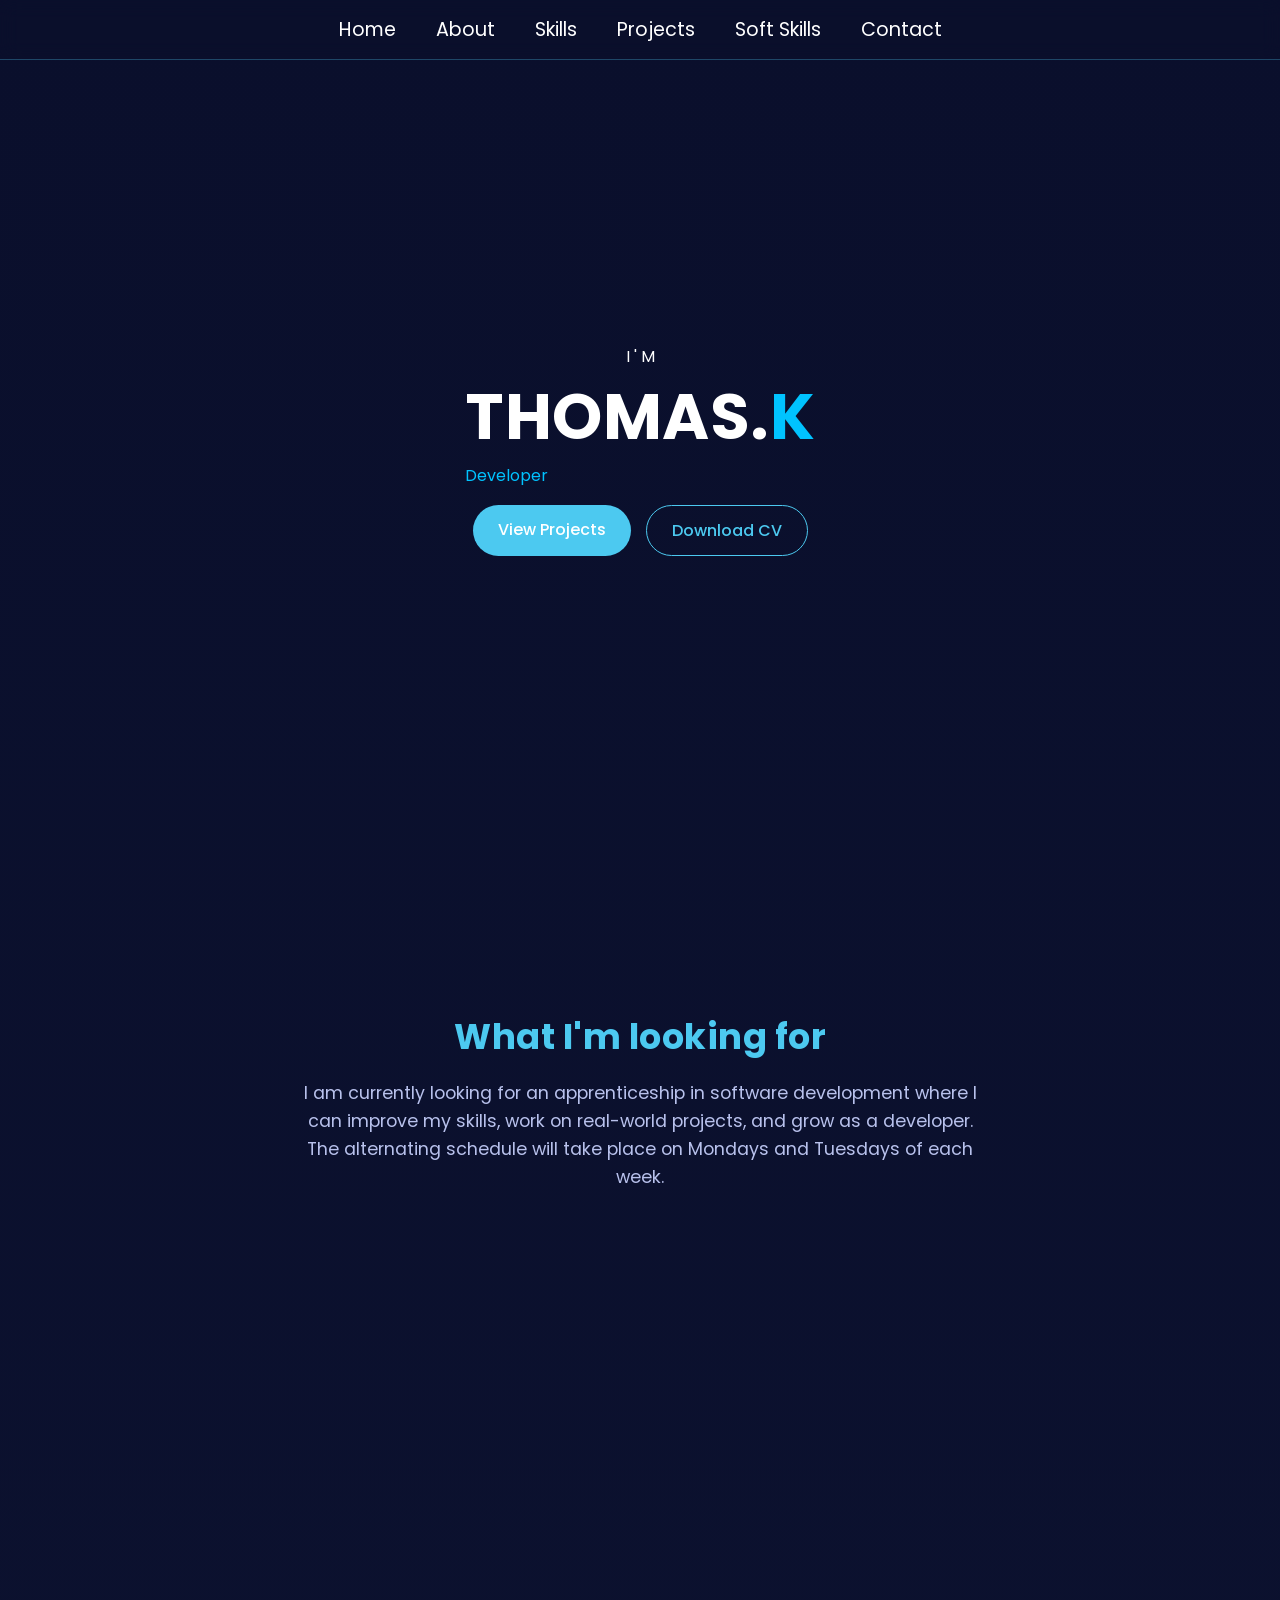
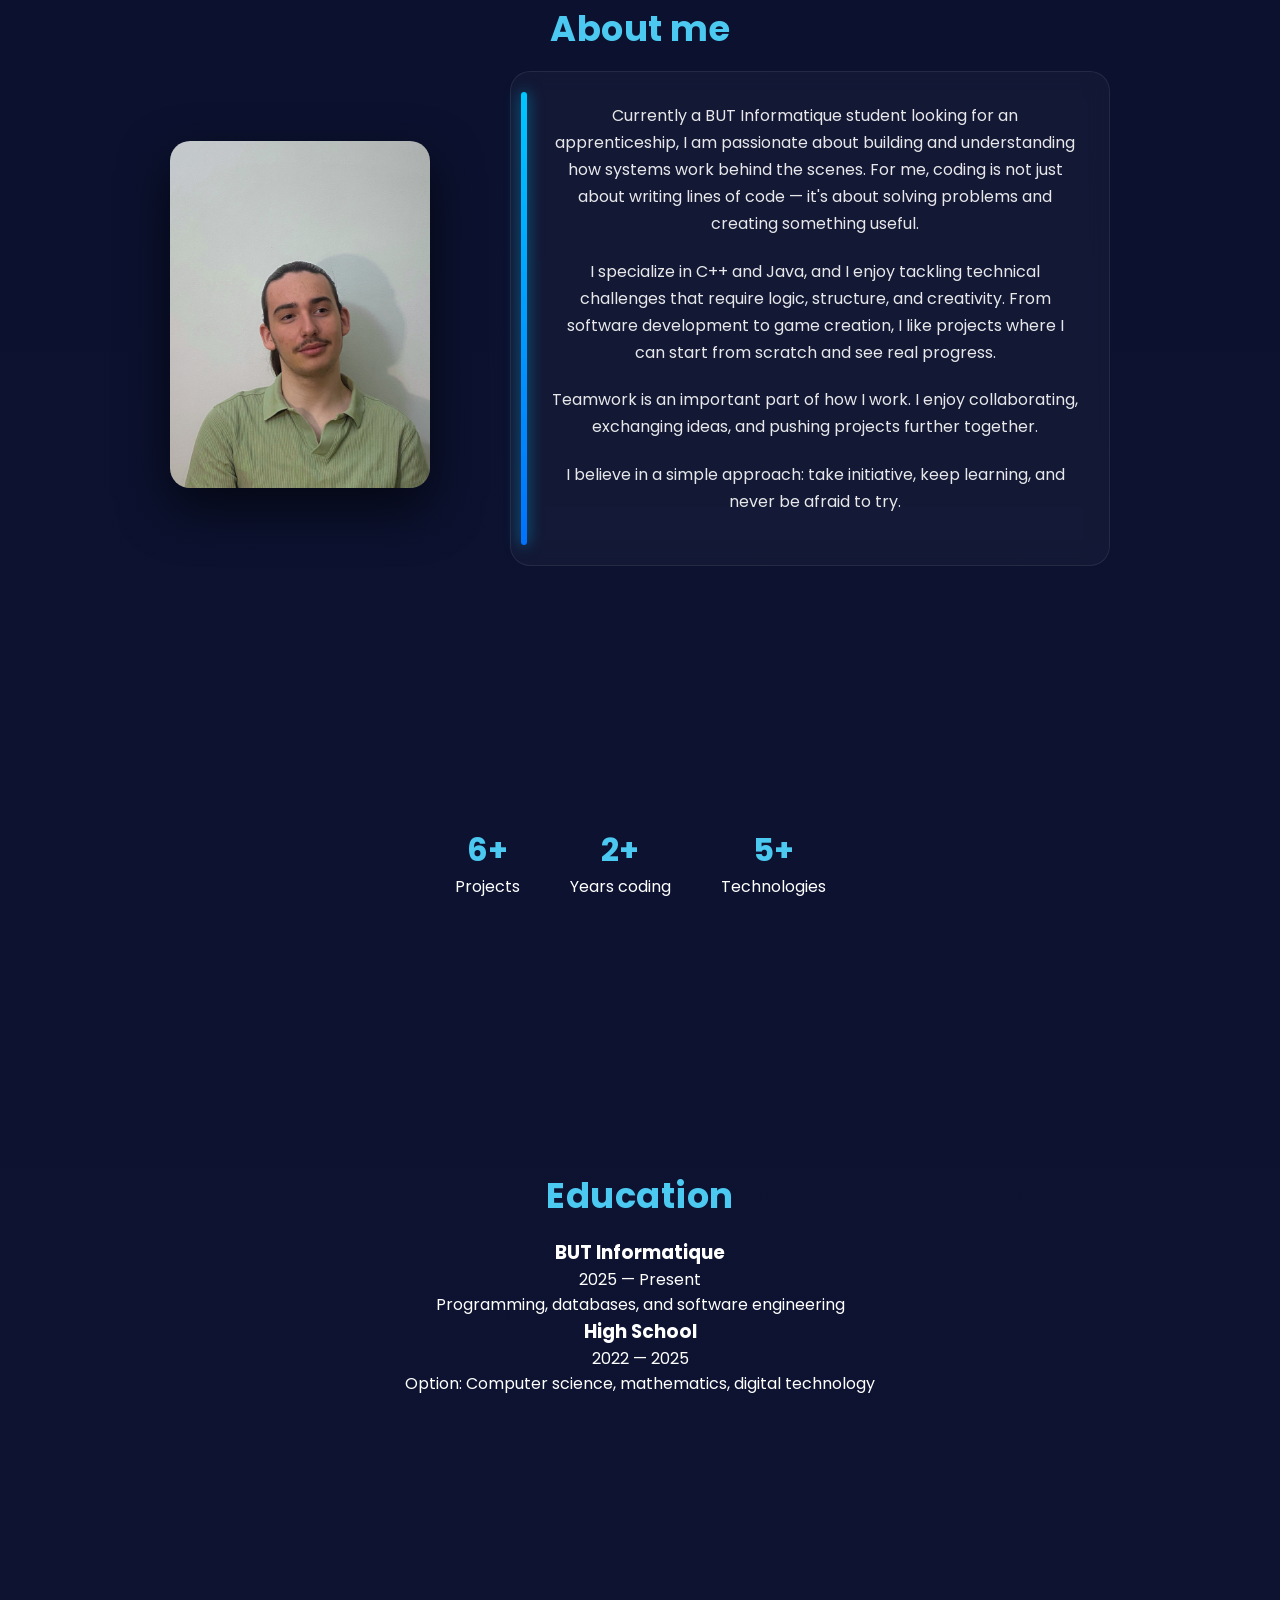
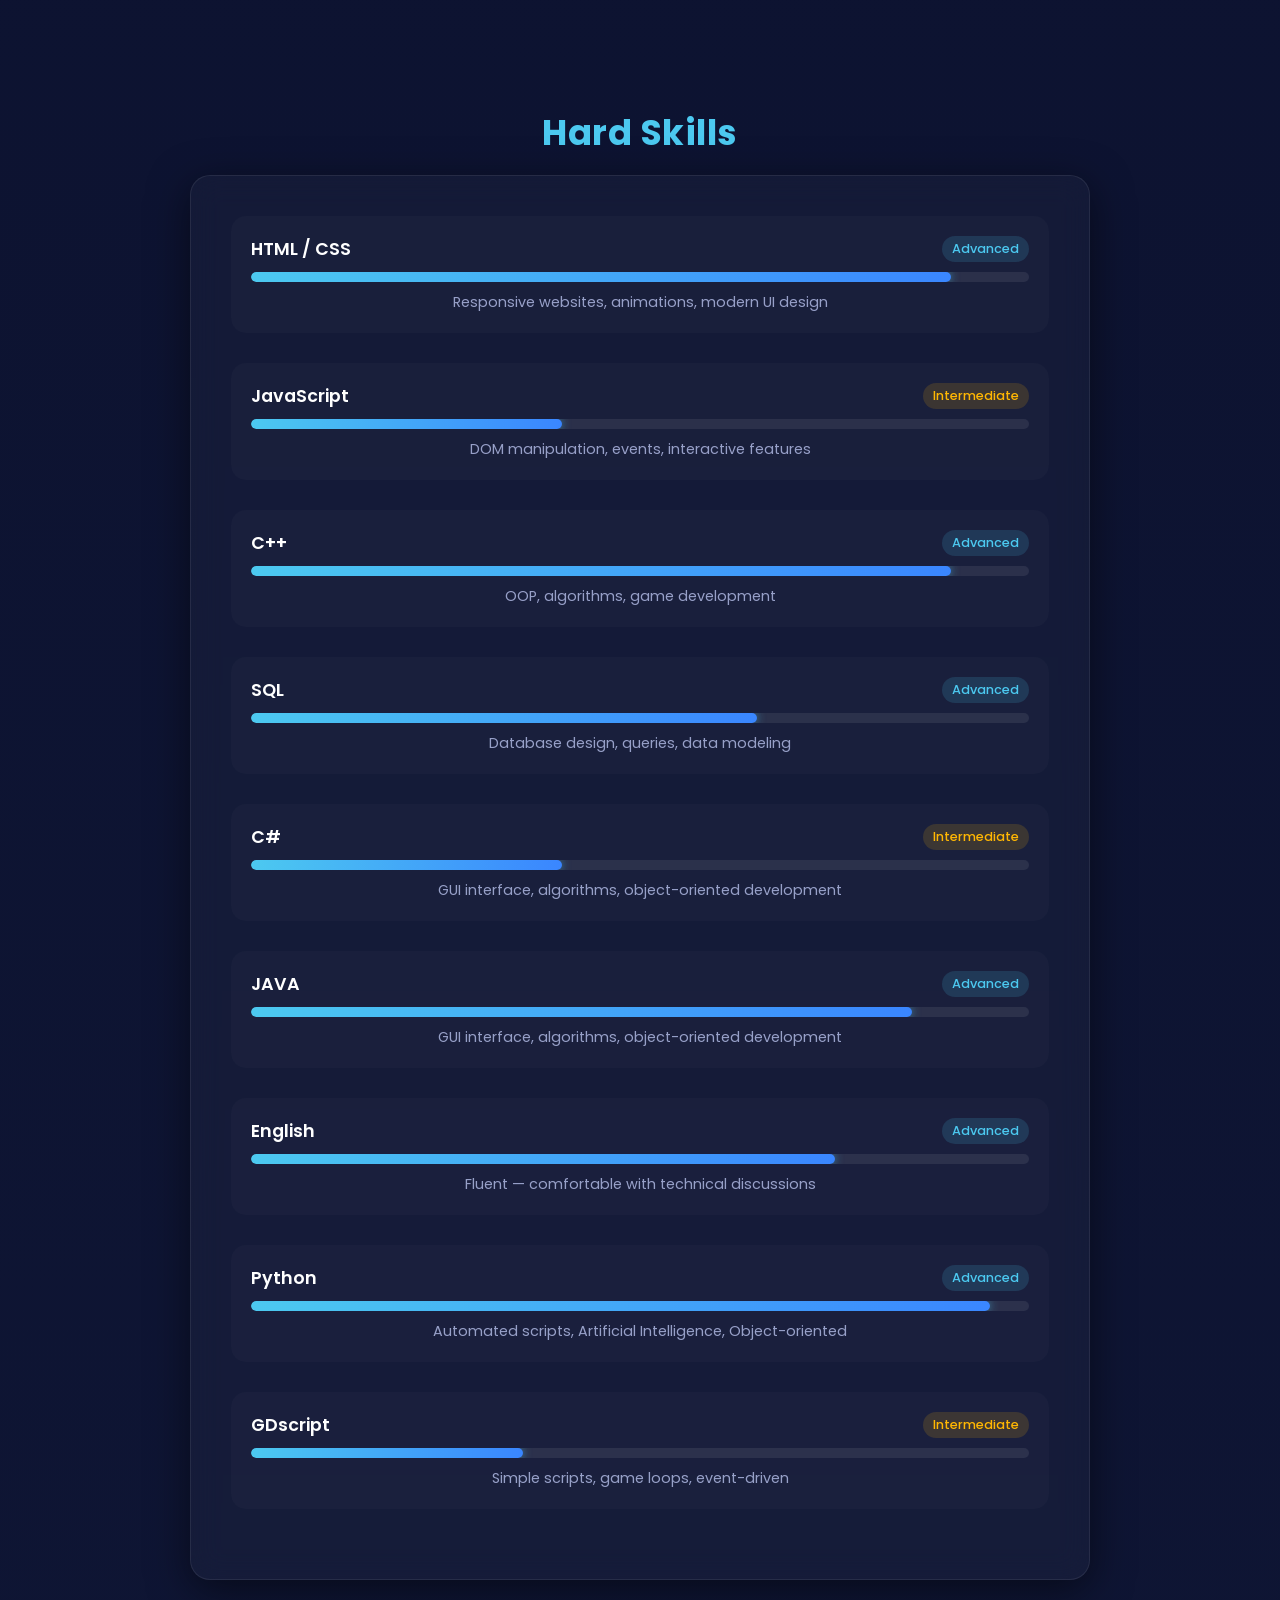
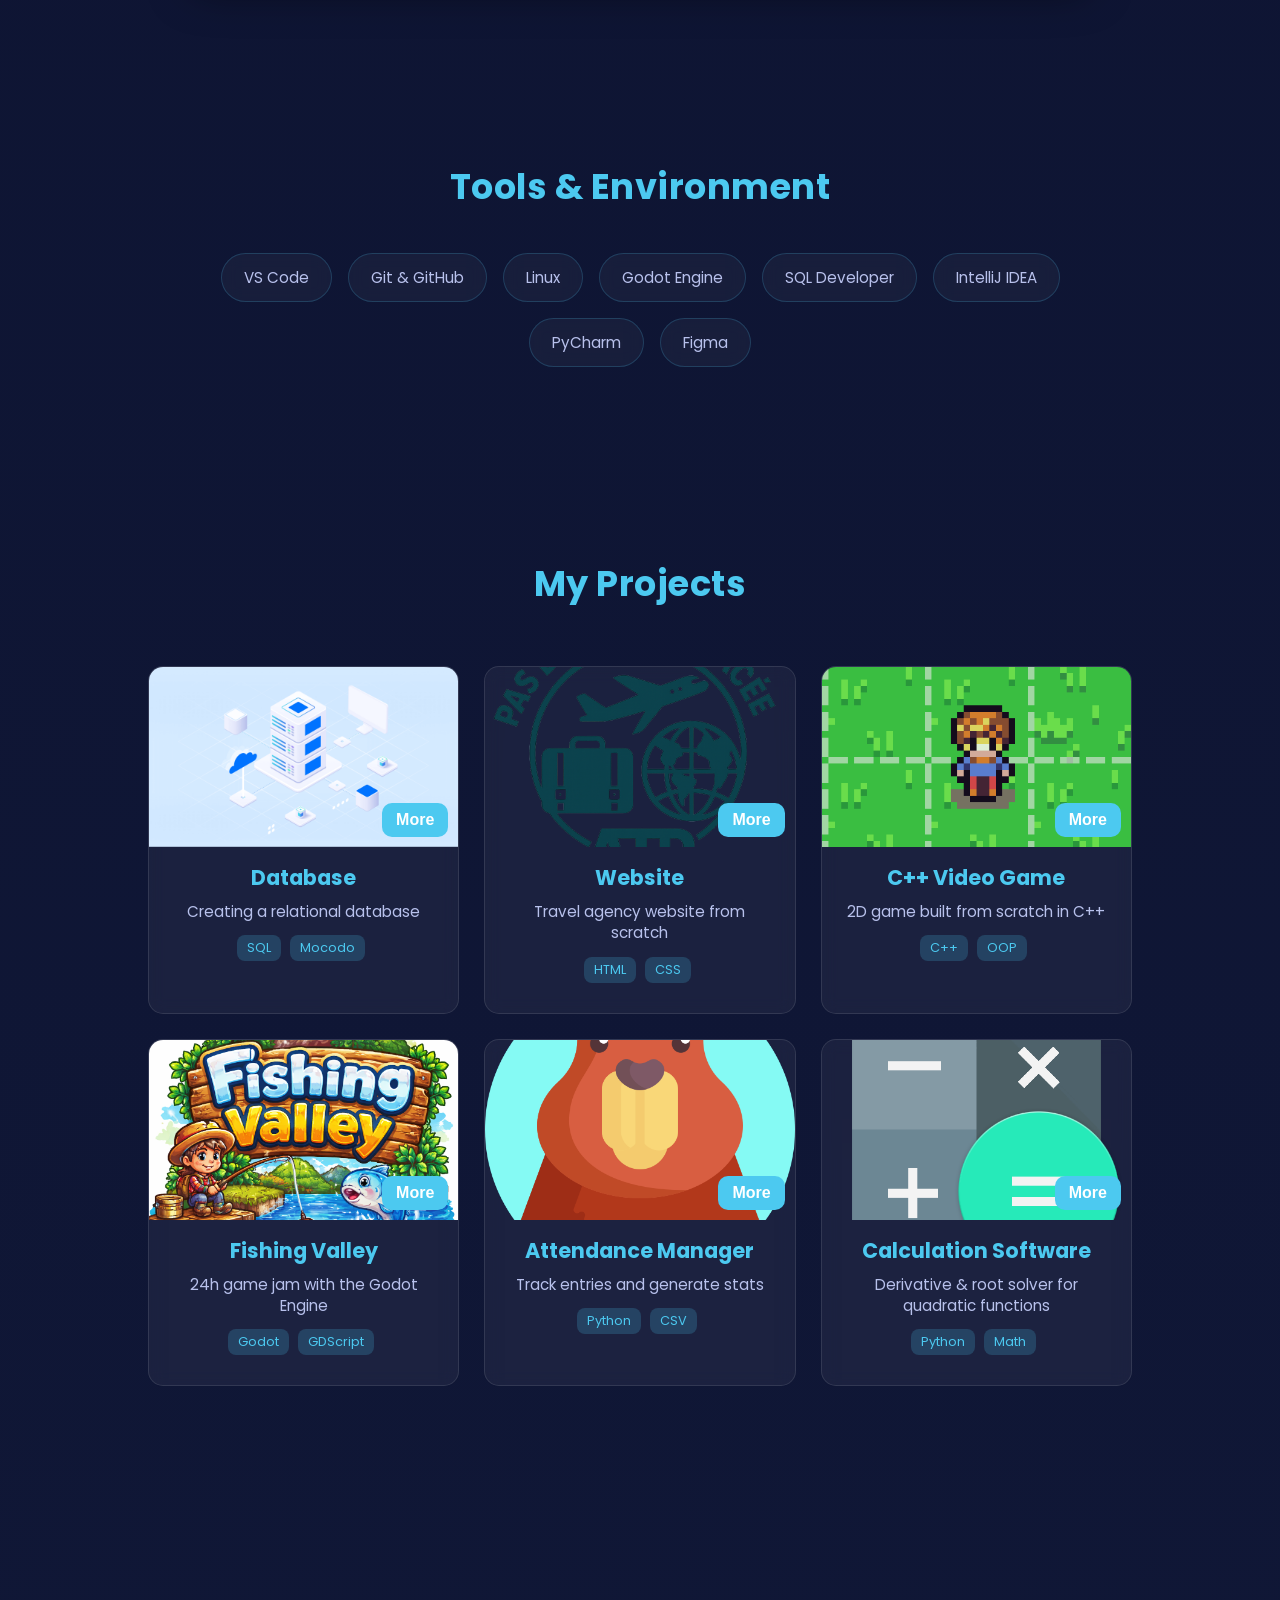
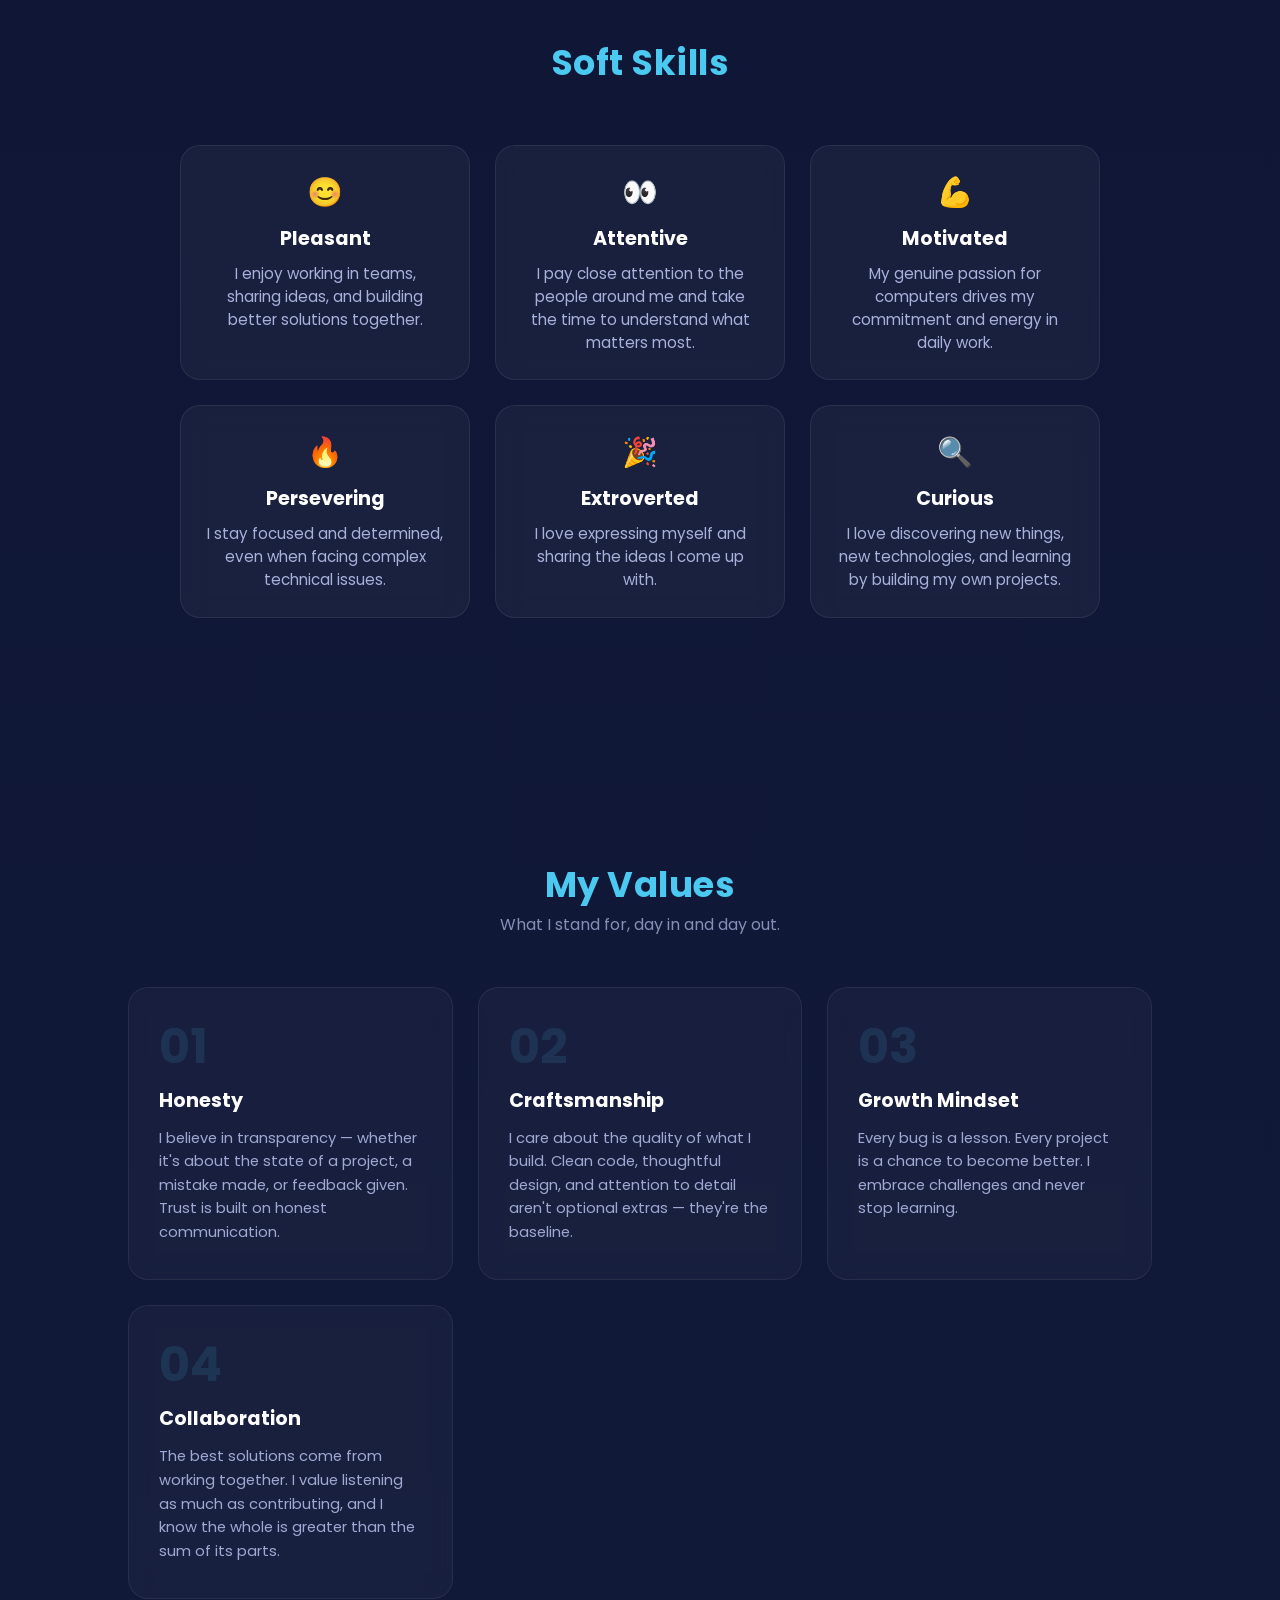
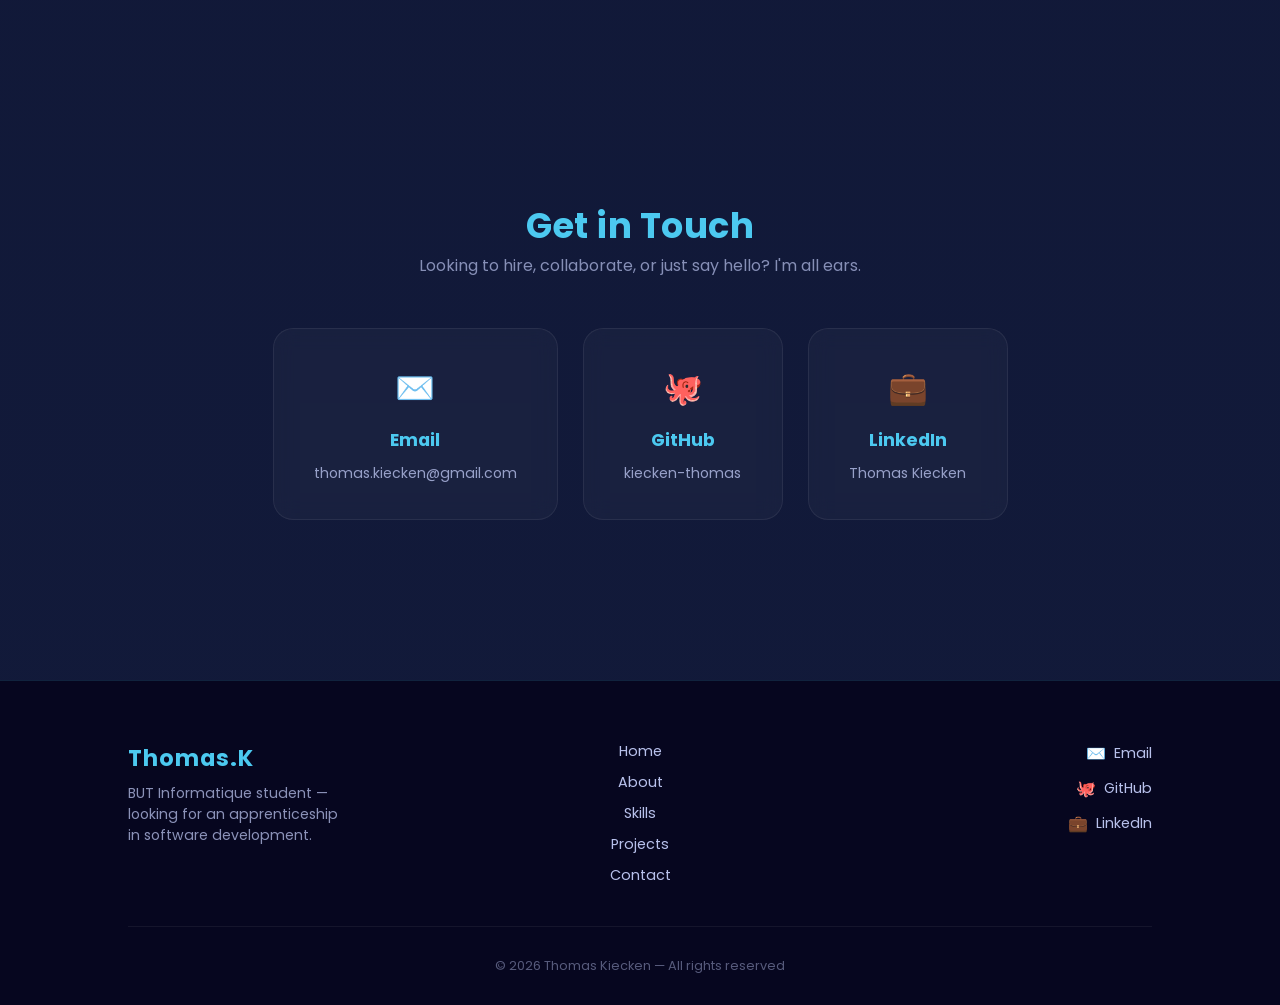
==== index.html @ 07ee3964 "Add files via upload" ====
<!DOCTYPE html>
<html lang="fr">
<head>
    <meta charset="UTF-8">
    <meta name="viewport" content="width=device-width, initial-scale=1.0">

    <link rel="stylesheet" href="css/global.css">
    <link rel="stylesheet" href="css/nav.css">
    <link rel="stylesheet" href="css/hero.css">
    <link rel="stylesheet" href="css/car.css">
    <link rel="stylesheet" href="css/CV.css">
    <link rel="stylesheet" href="css/btn.css">
    <link rel="stylesheet" href="css/goal.css">
    <link rel="stylesheet" href="css/about.css">
    <link rel="stylesheet" href="css/stats.css">
    <link rel="stylesheet" href="css/educ.css">
    <link rel="stylesheet" href="css/hard.css">
    <link rel="stylesheet" href="css/tools.css">
    <link rel="stylesheet" href="css/card.css">
    <link rel="stylesheet" href="css/modal.css">
    <link rel="stylesheet" href="css/soft.css">
    <link rel="stylesheet" href="css/values.css">
    <link rel="stylesheet" href="css/contact.css">
    <link rel="stylesheet" href="css/footer.css">

    <link href="https://fonts.googleapis.com/css2?family=Poppins:wght@400;600&display=swap" rel="stylesheet">
    <title>Portfolio — Thomas.K</title>
</head>
<body>

<!-- Nav -->
<header>
    <nav>
        <a href="#home">Home</a>
        <a href="#About">About</a>
        <a href="#hard-skills">Skills</a>
        <a href="#projects">Projects</a>
        <a href="#soft-skills">Soft Skills</a>
        <a href="#contact">Contact</a>
    </nav>
</header>

<!-- Hero -->
<section id="home">
    <div class="hero-text">
        <p>I ' M</p>
        <h1>THOMAS.<span>K</span></h1>
        <div class="carousel">
            <div class="track">
                <p>Developer</p>
                <p>Student</p>
                <p>IT Lover</p>
            </div>
        </div>
        <div class="hero-buttons">
            <a href="#projects" class="btn primary">View Projects</a>
            <a href="assets/Doc/Kiecken-Thomas-CV.pdf" download class="btn secondary">Download CV</a>
        </div>
    </div>
</section>

<!-- Goal -->
<section id="goal">
    <h1>What I'm looking for</h1>
    <p class="goal-text">
        I am currently looking for an apprenticeship in software development where I can
        improve my skills, work on real-world projects, and grow as a developer.
        The alternating schedule will take place on Mondays and Tuesdays of each week.
    </p>
</section>

<!-- About -->
<section id="About">
    <h1>About me</h1>
    <div class="about-container">
        <div class="about-photo">
            <img src="assets/img/thomas.png" alt="Thomas K.">
        </div>
        <div class="about-text">
            <p>
                Currently a BUT Informatique student looking for an apprenticeship, I am passionate about building
                and understanding how systems work behind the scenes. For me, coding is not just about writing lines
                of code — it's about solving problems and creating something useful.
            </p>
            <p>
                I specialize in C++ and Java, and I enjoy tackling technical challenges that require logic,
                structure, and creativity. From software development to game creation, I like projects where
                I can start from scratch and see real progress.
            </p>
            <p>
                Teamwork is an important part of how I work. I enjoy collaborating, exchanging ideas, and
                pushing projects further together.
            </p>
            <p>
                I believe in a simple approach: take initiative, keep learning, and never be afraid to try.
            </p>
        </div>
    </div>
</section>

<!-- Stats -->
<section id="stats">
    <div class="stats-container">
        <div>
            <h2>6+</h2>
            <p>Projects</p>
        </div>
        <div>
            <h2>2+</h2>
            <p>Years coding</p>
        </div>
        <div>
            <h2>5+</h2>
            <p>Technologies</p>
        </div>
    </div>
</section>

<!-- Education -->
<section id="experience">
    <h1>Education</h1>
    <div class="timeline">
        <div class="timeline-item">
            <h3>BUT Informatique</h3>
            <p>2025 — Present</p>
            <p>Programming, databases, and software engineering</p>
        </div>
        <div class="timeline-item">
            <h3>High School</h3>
            <p>2022 — 2025</p>
            <p>Option: Computer science, mathematics, digital technology</p>
        </div>
    </div>
</section>

<!-- Hard Skills -->
<section id="hard-skills">
    <h1>Hard Skills</h1>
    <div class="skills-container">

        <div class="skill">
            <div class="skill-header">
                <span>HTML / CSS</span>
                <span class="level advanced">Advanced</span>
            </div>
            <div class="bar"><div class="fill" style="width: 90%"></div></div>
            <p>Responsive websites, animations, modern UI design</p>
        </div>

        <div class="skill">
            <div class="skill-header">
                <span>JavaScript</span>
                <span class="level intermediate">Intermediate</span>
            </div>
            <div class="bar"><div class="fill" style="width: 40%"></div></div>
            <p>DOM manipulation, events, interactive features</p>
        </div>

        <div class="skill">
            <div class="skill-header">
                <span>C++</span>
                <span class="level advanced">Advanced</span>
            </div>
            <div class="bar"><div class="fill" style="width: 90%"></div></div>
            <p>OOP, algorithms, game development</p>
        </div>

        <div class="skill">
            <div class="skill-header">
                <span>SQL</span>
                <span class="level advanced">Advanced</span>
            </div>
            <div class="bar"><div class="fill" style="width: 65%"></div></div>
            <p>Database design, queries, data modeling</p>
        </div>

        <div class="skill">
            <div class="skill-header">
                <span>C#</span>
                <span class="level intermediate">Intermediate</span>
            </div>
            <div class="bar"><div class="fill" style="width: 40%"></div></div>
            <p>GUI interface, algorithms, object-oriented development</p>
        </div>

        <div class="skill">
            <div class="skill-header">
                <span>JAVA</span>
                <span class="level advanced">Advanced</span>
            </div>
            <div class="bar"><div class="fill" style="width: 85%"></div></div>
            <p>GUI interface, algorithms, object-oriented development</p>
        </div>

        <div class="skill">
            <div class="skill-header">
                <span>English</span>
                <span class="level advanced">Advanced</span>
            </div>
            <div class="bar"><div class="fill" style="width: 75%"></div></div>
            <p>Fluent — comfortable with technical discussions</p>
        </div>

        <div class="skill">
            <div class="skill-header">
                <span>Python</span>
                <span class="level advanced">Advanced</span>
            </div>
            <div class="bar"><div class="fill" style="width: 95%"></div></div>
            <p>Automated scripts, Artificial Intelligence, Object-oriented</p>
        </div>

        <div class="skill">
            <div class="skill-header">
                <span>GDscript</span>
                <span class="level intermediate">Intermediate</span>
            </div>
            <div class="bar"><div class="fill" style="width: 35%"></div></div>
            <p>Simple scripts, game loops, event-driven</p>
        </div>

    </div>
</section>

<!-- Tools -->
<section id="tools">
    <h1>Tools & Environment</h1>
    <div class="tools-grid">
        <div class="tool-badge"><span>VS Code</span></div>
        <div class="tool-badge"><span>Git & GitHub</span></div>
        <div class="tool-badge"><span>Linux</span></div>
        <div class="tool-badge"><span>Godot Engine</span></div>
        <div class="tool-badge"><span>SQL Developer</span></div>
        <div class="tool-badge"><span>IntelliJ IDEA</span></div>
        <div class="tool-badge"><span>PyCharm</span></div>
        <div class="tool-badge"><span>Figma</span></div>
    </div>
</section>

<!-- Projects -->
<section id="projects">
    <h1>My Projects</h1>
    <div class="projects-grid">

        <div class="card">
            <div class="card-img">
                <img src="assets/img/BD.png" alt="Database project">
                <button class="more-btn" onclick="openModal('Database','assets/img/BD.png','In this project, I had the opportunity to experiment with database creation using software and websites such as: Mocodo for the relational schema, Looping for the conceptual data model, and SQLDeveloper to set up the database using SQL scripts. After creating our database, we were tasked with running queries to assess its robustness and usability. This project was a two-person team effort and lasted approximately two months.')">More</button>
            </div>
            <div class="card-content">
                <h2>Database</h2>
                <p>Creating a relational database</p>
                <div class="tech">
                    <span>SQL</span>
                    <span>Mocodo</span>
                </div>
            </div>
        </div>

        <div class="card">
            <div class="card-img">
                <img src="assets/img/logo-ATR.png" alt="Website project">
                <button class="more-btn" onclick="openModal('Website','assets/img/logo-ATR.png','For this project, we were tasked with building a website from scratch for a fictional travel agency. We worked in pairs and were graded on both technical and content aspects.')">More</button>
            </div>
            <div class="card-content">
                <h2>Website</h2>
                <p>Travel agency website from scratch</p>
                <div class="tech">
                    <span>HTML</span>
                    <span>CSS</span>
                </div>
            </div>
        </div>

        <div class="card">
            <div class="card-img">
                <img src="assets/img/JV.gif" alt="C++ Video Game project">
                <button class="more-btn" onclick="openModal('C++ Video Game','assets/img/JV.gif','This project involved creating a 2D game entirely in C++, building loops and gameplay events from scratch.')">More</button>
            </div>
            <div class="card-content">
                <h2>C++ Video Game</h2>
                <p>2D game built from scratch in C++</p>
                <div class="tech">
                    <span>C++</span>
                    <span>OOP</span>
                </div>
            </div>
        </div>

        <div class="card">
            <div class="card-img">
                <img src="assets/img/FV.png" alt="Fishing Valley">
                <button class="more-btn" onclick="openModal('Fishing Valley','assets/img/FV.png','While participating in a game jam, I had the chance to experiment with video game development using the Godot engine. The theme was Click Fest, so we created a sandbox game where the goal was to become the richest player by catching fish. The game jam lasted 24 hours, and there were five of us working on the project.')">More</button>
            </div>
            <div class="card-content">
                <h2>Fishing Valley</h2>
                <p>24h game jam with the Godot Engine</p>
                <div class="tech">
                    <span>Godot</span>
                    <span>GDScript</span>
                </div>
            </div>
        </div>

        <div class="card">
            <div class="card-img">
                <img src="assets/img/CAP.png" alt="Attendance Management Software">
                <button class="more-btn" onclick="openModal('Attendance Management Software','assets/img/CAP.png','This is a personal project I developed two years ago. The program generates statistics on attendance rates for a classroom at my high school. Built in Python, it took me about two weeks to complete.')">More</button>
            </div>
            <div class="card-content">
                <h2>Attendance Manager</h2>
                <p>Track entries and generate stats</p>
                <div class="tech">
                    <span>Python</span>
                    <span>CSV</span>
                </div>
            </div>
        </div>

        <div class="card">
            <div class="card-img">
                <img src="assets/img/calcutrice.png" alt="Calculation software">
                <button class="more-btn" onclick="openModal('Calculation Software','assets/img/calcutrice.png','This one-night mini-project involved creating a program capable of calculating the derivative of quadratic functions and determining the roots and sign of those functions.')">More</button>
            </div>
            <div class="card-content">
                <h2>Calculation Software</h2>
                <p>Derivative & root solver for quadratic functions</p>
                <div class="tech">
                    <span>Python</span>
                    <span>Math</span>
                </div>
            </div>
        </div>

    </div>
</section>

<!-- Soft Skills -->
<section id="soft-skills">
    <h1>Soft Skills</h1>
    <div class="soft-grid">

        <div class="soft-card">
            <div class="soft-icon">😊</div>
            <h3>Pleasant</h3>
            <p>I enjoy working in teams, sharing ideas, and building better solutions together.</p>
        </div>

        <div class="soft-card">
            <div class="soft-icon">👀</div>
            <h3>Attentive</h3>
            <p>I pay close attention to the people around me and take the time to understand what matters most.</p>
        </div>

        <div class="soft-card">
            <div class="soft-icon">💪</div>
            <h3>Motivated</h3>
            <p>My genuine passion for computers drives my commitment and energy in daily work.</p>
        </div>

        <div class="soft-card">
            <div class="soft-icon">🔥</div>
            <h3>Persevering</h3>
            <p>I stay focused and determined, even when facing complex technical issues.</p>
        </div>

        <div class="soft-card">
            <div class="soft-icon">🎉</div>
            <h3>Extroverted</h3>
            <p>I love expressing myself and sharing the ideas I come up with.</p>
        </div>

        <div class="soft-card">
            <div class="soft-icon">🔍</div>
            <h3>Curious</h3>
            <p>I love discovering new things, new technologies, and learning by building my own projects.</p>
        </div>

    </div>
</section>

<!-- Values -->
<section id="values">
    <h1>My Values</h1>
    <p class="values-subtitle">What I stand for, day in and day out.</p>
    <div class="values-grid">
        <div class="value-card">
            <div class="value-number">01</div>
            <h3>Honesty</h3>
            <p>I believe in transparency — whether it's about the state of a project, a mistake made, or feedback given. Trust is built on honest communication.</p>
        </div>
        <div class="value-card">
            <div class="value-number">02</div>
            <h3>Craftsmanship</h3>
            <p>I care about the quality of what I build. Clean code, thoughtful design, and attention to detail aren't optional extras — they're the baseline.</p>
        </div>
        <div class="value-card">
            <div class="value-number">03</div>
            <h3>Growth Mindset</h3>
            <p>Every bug is a lesson. Every project is a chance to become better. I embrace challenges and never stop learning.</p>
        </div>
        <div class="value-card">
            <div class="value-number">04</div>
            <h3>Collaboration</h3>
            <p>The best solutions come from working together. I value listening as much as contributing, and I know the whole is greater than the sum of its parts.</p>
        </div>
    </div>
</section>

<!-- Contact -->
<section id="contact">
    <h1>Get in Touch</h1>
    <p class="contact-subtitle">Looking to hire, collaborate, or just say hello? I'm all ears.</p>
    <div class="contact-cards">
        <a href="mailto:thomas.kiecken@gmail.com" class="contact-card">
            <div class="contact-icon">✉️</div>
            <h3>Email</h3>
            <p>thomas.kiecken@gmail.com</p>
        </a>
        <a href="https://github.com/kiecken-thomas" target="_blank" class="contact-card">
            <div class="contact-icon">🐙</div>
            <h3>GitHub</h3>
            <p>kiecken-thomas</p>
        </a>
        <a href="https://www.linkedin.com/in/thomas-kiecken-bb5b33384/" target="_blank" class="contact-card">
            <div class="contact-icon">💼</div>
            <h3>LinkedIn</h3>
            <p>Thomas Kiecken</p>
        </a>
    </div>
</section>

<!-- Modal -->
<div id="modal">
    <div class="modal-content">
        <span class="close">&times;</span>
        <h2 id="modalTitle"></h2>
        <img id="modalImg" src="" alt="">
        <p id="modalText"></p>
    </div>
</div>

<!-- Footer -->
<footer>
    <div class="footer-inner">

        <div class="footer-brand">
            <h3>Thomas.K</h3>
            <p>BUT Informatique student — looking for an apprenticeship in software development.</p>
        </div>

        <nav class="footer-nav">
            <a href="#home">Home</a>
            <a href="#About">About</a>
            <a href="#hard-skills">Skills</a>
            <a href="#projects">Projects</a>
            <a href="#contact">Contact</a>
        </nav>

        <div class="footer-social">
            <a href="mailto:thomas.kiecken@gmail.com">
                <span class="social-icon">✉️</span> Email
            </a>
            <a href="https://github.com/kiecken-thomas" target="_blank">
                <span class="social-icon">🐙</span> GitHub
            </a>
            <a href="https://www.linkedin.com/in/thomas-kiecken-bb5b33384/" target="_blank">
                <span class="social-icon">💼</span> LinkedIn
            </a>
        </div>

    </div>
    <p class="footer-bottom">© 2026 Thomas Kiecken — All rights reserved</p>
</footer>

<script src="script.js"></script>
</body>
</html>
---- css/global.css ----
/* =====================
   VARIABLES
   ===================== */
:root {
  --bg-main:       #0a0f2c;
  --bg-secondary:  #121a3a;
  --card-bg:       #1a2250;

  --primary:       #4cc9f0;
  --primary-dark:  #3a86ff;

  --text-main:     #ffffff;
  --text-secondary:#b8c1ec;

  /* Spacing system */
  --section-pad-y: 110px;
  --section-pad-x: 10%;
}

/* =====================
   RESET & BASE
   ===================== */
*, *::before, *::after {
  box-sizing: border-box;
  margin: 0;
  padding: 0;
}

html {
  scroll-behavior: smooth;
  font-size: 16px;
}

body {
  background: linear-gradient(180deg, var(--bg-main), var(--bg-secondary));
  color: var(--text-main);
  font-family: 'Poppins', sans-serif;
  overflow-x: hidden;
  scrollbar-width: none;
}

::-webkit-scrollbar {
  display: none;
}

/* =====================
   SECTIONS
   ===================== */
section {
  text-align: center;
  padding: var(--section-pad-y) var(--section-pad-x);
}

/* Hero has its own full-height logic, skip default padding */
section#home {
  padding: 0;
}

section h1 {
  font-size: 2.2rem;
  color: var(--primary);
  margin-bottom: 16px;
  letter-spacing: 0.5px;
}

/* Shared subtitle style used by multiple sections */
.section-subtitle {
  color: var(--text-secondary);
  font-size: 1rem;
  opacity: 0.75;
  margin-bottom: 50px;
}

/* =====================
   RESPONSIVE SPACING
   ===================== */
@media (max-width: 768px) {
  :root {
    --section-pad-y: 70px;
    --section-pad-x: 5%;
  }

  section h1 {
    font-size: 1.8rem;
  }
}
---- css/nav.css ----
/* nav bar */

header{
position:fixed;
width:100%;
top:0;
z-index: 1000;
background: rgba(10, 15, 44, 0.8);
  border-bottom: 1px solid rgba(76, 201, 240, 0.3);
backdrop-filter: blur(10px);
padding:15px 0;
}

nav{
position: relative;
display:flex;
justify-content:center;
gap:40px;
flex-wrap:wrap;
}

nav a{
color:white;
text-decoration:none;
font-size:1.2rem;
transition:0.3s;
}

nav a:hover{
 color: var(--primary);
}
---- css/hero.css ----
/* hero */

#home{
height:100vh;
display:flex;
align-items:center;
justify-content: center;
}

.hero-text h1{
font-size:4rem;
color: white;
}

.hero-text span{
color:#00c3ff;
}
---- css/car.css ----
/* Carousselle */

.carousel {
  height: 30px;
  overflow: hidden;
  margin-top: -25px;
  margin-bottom: 20px;
}

.track {
  display: flex;
  flex-direction: column;
  animation: slide 8s infinite;
}

.track p {
  height: 40px;
  margin: 0;
  display: flex;
  align-items: center;
  color: #00c3ff;
}

@keyframes slide {
  0%   { transform: translateY(0); }
  33%  { transform: translateY(-40px); }
  66%  { transform: translateY(-80px); }
  100% { transform: translateY(0); }
}
---- css/CV.css ----
/* Check out + CV */

.hero-buttons {
  display: flex;
  gap: 15px;
  justify-content: center;
  margin-top: 20px;
}

.btn {
  padding: 12px 25px;
  border-radius: 30px;
  text-decoration: none;
  transition: 0.3s;
  font-weight: 500;
}

.btn.primary {
  background: var(--primary);
  color: white;
}

.btn.secondary {
  border: 1px solid var(--primary);
  color: var(--primary);
}

.btn:hover {
  transform: translateY(-3px);
  box-shadow: 0 5px 15px rgba(76,201,240,0.3);
}
---- css/btn.css ----
/* button */

button{
padding:15px 30px;
border:none;
border-radius:30px;
background:#00c3ff;
color:white;
cursor:pointer;
transition:0.3s;
font-size: 1rem;
}

button a{
    text-decoration: none;
    color: white;
    
}

button:hover{
transform:scale(1.05);
box-shadow:0 0 15px #00c3ff;
}
---- css/goal.css ----
/* Goal */

.goal-text {
  max-width: 700px;
  margin: auto;
  color: var(--text-secondary);
  font-size: 1.1rem;
  line-height: 1.6;
}

#goal{
  margin-bottom: 200px;
}
---- css/about.css ----
/* About */

#About {
    padding: 100px 10%;
}

.about-container {
    display: flex;
    align-items: center;
    justify-content: center;
    gap: 80px;
}

.about-photo img {
    width: 260px;
    border-radius: 20px;
    box-shadow: 0 20px 50px rgba(0,0,0,0.6);
    transition: 0.4s;
}

.about-photo img:hover {
    transform: scale(1.05) rotate(-1deg);
}

.about-text p {
    margin-bottom: 20px;
    line-height: 1.7;
    font-size: 16px;
    opacity: 0.9;
}

.about-text {
    position: relative;
    max-width: 600px;
    padding: 30px 30px 30px 40px; 
    background: rgba(255, 255, 255, 0.03);
    backdrop-filter: blur(10px);
    border-radius: 20px;
    border: 1px solid rgba(255,255,255,0.08);
}

.about-text::before {
    content: "";
    position: absolute;
    left: 10px; 
    top: 20px;
    width: 6px;
    height: calc(100% - 40px);
    background: linear-gradient(180deg, #00c6ff, #0072ff);
    border-radius: 10px;
    box-shadow: 0 0 15px rgba(0,198,255,0.6);
}

.about-text p:hover {
    opacity: 1;
    transition: 0.3s;
}

@media (max-width: 900px) {
    .about-container {
        flex-direction: column;
        text-align: center;
        gap: 40px;
    }

    .about-text {
        padding-left: 0;
    }

    .about-text::before {
        display: none;
    }
}
---- css/stats.css ----
/* Stats */

.stats-container {
  display: flex;
  justify-content: center;
  gap: 50px;
  padding: 50px;
}

.stats-container h2 {
  color: var(--primary);
  font-size: 2rem;
}
---- css/educ.css ----
#experience{
    margin-bottom: 100px;
}
---- css/hard.css ----
/* Hard Skills */

#hard-skills {
  padding: 100px 20px;
}

.skills-container {
  max-width: 900px;
  margin: auto;
  padding: 40px;
  border-radius: 20px;
  background: rgba(255,255,255,0.03);
  backdrop-filter: blur(15px);
  border: 1px solid rgba(255,255,255,0.08);
  box-shadow: 0 10px 40px rgba(0,0,0,0.5);
}

.skill {
  margin-bottom: 30px;
  padding: 20px;
  border-radius: 15px;
  transition: 0.4s;
  background: rgba(255,255,255,0.02);
}

.skill:hover {
  transform: translateY(-5px) scale(1.01);
  box-shadow: 0 10px 25px rgba(76, 201, 240, 0.15);
}

.skill-header {
  display: flex;
  justify-content: space-between;
  align-items: center;
  margin-bottom: 8px;
}

.skill-header span:first-child {
  font-size: 1.1rem;
  font-weight: 600;
}

.level {
  font-size: 0.8rem;
  padding: 4px 10px;
  border-radius: 20px;
  font-weight: 500;
}

.level.advanced {
  background: rgba(76, 201, 240, 0.15);
  color: #4cc9f0;
}

.level.intermediate {
  background: rgba(255, 183, 3, 0.15);
  color: #ffb703;
}

.bar {
  height: 10px;
  background: rgba(255,255,255,0.08);
  border-radius: 10px;
  overflow: hidden;
  margin: 10px 0;
  position: relative;
}

.fill {
  height: 100%;
  border-radius: 10px;
  background: linear-gradient(90deg, #4cc9f0, #3a86ff);
  box-shadow: 0 0 10px rgba(76,201,240,0.6);
  animation: loadBar 1.5s ease forwards;
}

.fill::after {
  content: "";
  position: absolute;
  top: 0;
  left: -50%;
  width: 50%;
  height: 100%;
  background: linear-gradient(120deg, transparent, rgba(255,255,255,0.4), transparent);
  animation: shine 2.5s infinite;
}

.skill p {
  font-size: 0.9rem;
  color: #b8c1ec;
  opacity: 0.8;
}
---- css/tools.css ----
/* Tools & Environment */

#tools {
    padding: 80px 20px;
}

.tools-grid {
    display: flex;
    flex-wrap: wrap;
    justify-content: center;
    gap: 16px;
    max-width: 900px;
    margin: 40px auto 0;
}

.tool-badge {
    display: flex;
    align-items: center;
    gap: 10px;
    padding: 12px 22px;
    background: rgba(255, 255, 255, 0.04);
    border: 1px solid rgba(76, 201, 240, 0.2);
    border-radius: 40px;
    font-size: 0.95rem;
    color: #b8c1ec;
    transition: all 0.3s ease;
    backdrop-filter: blur(8px);
    cursor: default;
}

.tool-badge:hover {
    background: rgba(76, 201, 240, 0.1);
    border-color: rgba(76, 201, 240, 0.5);
    color: #4cc9f0;
    transform: translateY(-3px);
    box-shadow: 0 8px 20px rgba(76, 201, 240, 0.15);
}

.tool-icon {
    font-size: 1.2rem;
}
---- css/card.css ----
/* card projects */

/* Projet Cards Grid */
.projects-grid {
    display: grid;
    grid-template-columns: repeat(auto-fit, minmax(280px, 1fr));
    gap: 25px;
    padding: 40px 20px;
    max-width: 1200px;
    margin: auto;
}

/* Card Style */
.card {
    background: rgba(255, 255, 255, 0.05);
    border-radius: 15px;
    overflow: hidden;
    display: flex;
    flex-direction: column;
    transition: transform 0.3s ease, box-shadow 0.3s ease;
    border: 1px solid rgba(255, 255, 255, 0.1);
    backdrop-filter: blur(8px);
}

/* Hover effect */
.card:hover {
    transform: translateY(-5px);
    box-shadow: 0 15px 35px rgba(76, 201, 240, 0.25);
}

/* Card Image container */
.card-img {
    position: relative;
}

.card-img img {
    width: 100%;
    height: 180px;
    object-fit: cover;
    display: block;
    transition: transform 0.3s ease;
}

.card-img:hover img {
    transform: scale(1.05);
}

/* More Button */
.more-btn {
    position: absolute;
    bottom: 10px;
    right: 10px;
    padding: 8px 14px;
    background: #4cc9f0;
    color: #fff;
    border: none;
    border-radius: 10px;
    cursor: pointer;
    font-weight: bold;
    transition: all 0.3s ease;
}

.more-btn:hover {
    background: #3a86ff;
    box-shadow: 0 5px 15px rgba(76, 201, 240, 0.4);
    transform: translateY(-2px);
}

/* Card Content */
.card-content {
    padding: 15px 20px 25px;
}

.card-content h2 {
    font-size: 1.3rem;
    color: #4cc9f0;
    margin-bottom: 8px;
}

.card-content p {
    font-size: 0.95rem;
    color: #b8c1ec;
    margin-bottom: 12px;
    line-height: 1.4;
}

/* Technologies Tags */
.tech span {
    display: inline-block;
    background: rgba(76, 201, 240, 0.2);
    color: #4cc9f0;
    padding: 4px 10px;
    border-radius: 8px;
    font-size: 0.8rem;
    margin-right: 5px;
    margin-bottom: 5px;
}

/* Modal Styles */
#modal {
    display: none;
    position: fixed;
    top: 0;
    left: 0;
    width: 100%;
    height: 100%;
    background: rgba(0,0,0,0.7);
    justify-content: center;
    align-items: center;
    z-index: 1000;
    padding: 20px;
}

.modal-content {
    background: rgba(255,255,255,0.05);
    backdrop-filter: blur(10px);
    padding: 25px;
    border-radius: 15px;
    max-width: 700px;
    width: 100%;
    color: #fff;
    text-align: center;
    position: relative;
    animation: fadeIn 0.3s ease;
}

.modal-content img {
    max-width: 100%;
    height: auto;
    margin: 15px 0;
    border-radius: 10px;
}

.modal-content p {
    font-size: 0.95rem;
    color: #d0d5f1;
    line-height: 1.5;
}

.close {
    position: absolute;
    top: 15px;
    right: 20px;
    font-size: 1.5rem;
    cursor: pointer;
    color: #fff;
    transition: transform 0.2s ease;
}

.close:hover {
    transform: scale(1.2);
    color: #ff4d6d;
}

@keyframes fadeIn {
    from { opacity: 0; transform: translateY(-20px); }
    to { opacity: 1; transform: translateY(0); }
}

/* Responsive */
@media (max-width: 768px) {
    .card-img img {
        height: 150px;
    }
}

@media (max-width: 480px) {
    .projects-grid {
        gap: 15px;
    }
    .card-content h2 {
        font-size: 1.1rem;
    }
    .card-content p {
        font-size: 0.9rem;
    }
}
---- css/modal.css ----
/* Modal */

/* Modal overlay */
#modal {
    display: none; 
    position: fixed;
    top: 0;
    left: 0;
    width: 100%;
    height: 100%;
    background: rgba(0,0,0,0.7); /* foncé mais lisible */
    backdrop-filter: blur(5px); /* flou léger sur le fond */
    z-index: 9999;
    justify-content: center;
    align-items: center;
    overflow-y: auto;
    padding: 20px;
}

/* Modal content */
.modal-content {
    background: #0e0e2a; /* foncé et élégant */
    width: 100%;
    max-width: 700px;
    border-radius: 20px;
    padding: 30px;
    position: relative;
    box-shadow: 0 15px 40px rgba(0,0,0,0.5); /* ombre douce */
    color: #e0e3f0;
}

/* Modal title */
#modalTitle {
    font-size: 2rem;
    margin-bottom: 20px;
    color: #4cc9f0;
    text-align: center;
}

/* Modal image */
#modalImg {
    width: 100%;
    max-height: 400px;
    object-fit: contain;
    border-radius: 12px;
    margin-bottom: 20px;
}

/* Modal text */
#modalText {
    font-size: 1rem;
    line-height: 1.6;
    text-align: justify;
}

/* Close button */
.close {
    position: absolute;
    top: 15px;
    right: 20px;
    font-size: 1.6rem;
    cursor: pointer;
    color: #fff;
    background: rgba(255,255,255,0.1);
    border-radius: 50%;
    width: 35px;
    height: 35px;
    display: flex;
    align-items: center;
    justify-content: center;
    transition: 0.2s ease;
}

.close:hover {
    background: #ff5e7d;
    transform: scale(1.2);
}

/* Responsive */
@media (max-width: 768px) {
    .modal-content {
        padding: 20px;
    }
    #modalTitle {
        font-size: 1.7rem;
    }
    #modalText {
        font-size: 0.95rem;
    }
}
---- css/soft.css ----
/* Soft-skills */

#soft-skills {
  padding: 100px 20px;
}

.soft-grid {
  display: grid;
  grid-template-columns: repeat(auto-fit,minmax(240px,1fr));
  gap: 25px;
  padding: 40px;
  max-width: 1000px;
  margin: auto;
}

.soft-card {
  background: rgba(255,255,255,0.04);
  padding: 25px;
  border-radius: 20px;
  transition: all 0.35s ease;
  position: relative;
  overflow: hidden;
  border: 1px solid rgba(255,255,255,0.08);
  backdrop-filter: blur(10px);
}

.soft-card:hover {
  transform: translateY(-6px);
  box-shadow: 0 10px 30px rgba(76, 201, 240, 0.15);
  border: 1px solid rgba(76, 201, 240, 0.3);
}

.soft-card::before {
  content: "";
  position: absolute;
  width: 120%;
  height: 120%;
  top: -50%;
  left: -50%;
  background: radial-gradient(circle, rgba(76,201,240,0.08), transparent 70%);
  opacity: 0;
  transition: 0.5s;
}

.soft-card:hover::before {
  opacity: 1;
}

.soft-icon {
  font-size: 1.8rem;
  margin-bottom: 10px;
}

.soft-card h3 {
  margin-bottom: 10px;
  font-size: 1.2rem;
  color: #ffffff;
}

.soft-card p {
  font-size: 0.95rem;
  color: #b8c1ec;
  line-height: 1.5;
  opacity: 0.9;
}
---- css/values.css ----
/* Values */

#values {
    padding: 100px 10%;
}

.values-subtitle {
    color: var(--text-secondary);
    font-size: 1rem;
    margin-top: -15px;
    margin-bottom: 50px;
    opacity: 0.7;
}

.values-grid {
    display: grid;
    grid-template-columns: repeat(auto-fit, minmax(240px, 1fr));
    gap: 25px;
    max-width: 1100px;
    margin: auto;
}

.value-card {
    background: rgba(255, 255, 255, 0.03);
    border: 1px solid rgba(255, 255, 255, 0.07);
    border-radius: 20px;
    padding: 35px 30px;
    text-align: left;
    position: relative;
    overflow: hidden;
    transition: all 0.35s ease;
    backdrop-filter: blur(10px);
}

.value-card::after {
    content: "";
    position: absolute;
    bottom: 0;
    left: 0;
    width: 100%;
    height: 3px;
    background: linear-gradient(90deg, #4cc9f0, #3a86ff);
    transform: scaleX(0);
    transform-origin: left;
    transition: transform 0.4s ease;
}

.value-card:hover {
    transform: translateY(-6px);
    border-color: rgba(76, 201, 240, 0.25);
    box-shadow: 0 15px 35px rgba(76, 201, 240, 0.1);
}

.value-card:hover::after {
    transform: scaleX(1);
}

.value-number {
    font-size: 3rem;
    font-weight: 700;
    color: rgba(76, 201, 240, 0.12);
    line-height: 1;
    margin-bottom: 15px;
    font-family: 'Poppins', sans-serif;
}

.value-card h3 {
    font-size: 1.2rem;
    color: #ffffff;
    margin-bottom: 12px;
}

.value-card p {
    font-size: 0.92rem;
    color: #b8c1ec;
    line-height: 1.6;
    opacity: 0.85;
}

@media (max-width: 768px) {
    #values {
        padding: 80px 5%;
    }
}
---- css/contact.css ----
/* Contact */

#contact {
    padding: 100px 10%;
    margin-bottom: 60px;
}

.contact-subtitle {
    color: var(--text-secondary);
    font-size: 1rem;
    margin-top: -15px;
    margin-bottom: 50px;
    opacity: 0.7;
}

.contact-cards {
    display: flex;
    justify-content: center;
    flex-wrap: wrap;
    gap: 25px;
    max-width: 900px;
    margin: auto;
}

.contact-card {
    display: flex;
    flex-direction: column;
    align-items: center;
    gap: 10px;
    padding: 35px 40px;
    background: rgba(255, 255, 255, 0.03);
    border: 1px solid rgba(255, 255, 255, 0.07);
    border-radius: 20px;
    text-decoration: none;
    color: white;
    transition: all 0.35s ease;
    backdrop-filter: blur(10px);
    min-width: 200px;
    position: relative;
    overflow: hidden;
}

.contact-card::before {
    content: "";
    position: absolute;
    inset: 0;
    background: radial-gradient(circle at center, rgba(76, 201, 240, 0.07), transparent 70%);
    opacity: 0;
    transition: opacity 0.4s ease;
}

.contact-card:hover {
    transform: translateY(-6px);
    border-color: rgba(76, 201, 240, 0.35);
    box-shadow: 0 15px 35px rgba(76, 201, 240, 0.15);
}

.contact-card:hover::before {
    opacity: 1;
}

.contact-icon {
    font-size: 2rem;
    margin-bottom: 5px;
}

.contact-card h3 {
    font-size: 1.1rem;
    color: #4cc9f0;
    margin: 0;
}

.contact-card p {
    font-size: 0.88rem;
    color: #b8c1ec;
    margin: 0;
    opacity: 0.8;
}

@media (max-width: 600px) {
    .contact-card {
        min-width: 160px;
        padding: 25px 30px;
    }
}
---- css/footer.css ----
/* =====================
   FOOTER
   ===================== */

footer {
  background: #06061f;
  border-top: 1px solid rgba(76, 201, 240, 0.15);
  padding: 60px 10% 30px;
}

.footer-inner {
  display: grid;
  grid-template-columns: 1fr auto 1fr;
  align-items: start;
  gap: 40px;
  padding-bottom: 40px;
  border-bottom: 1px solid rgba(255, 255, 255, 0.06);
  margin-bottom: 30px;
}

/* Left — Identity */
.footer-brand h3 {
  font-size: 1.4rem;
  color: var(--primary);
  margin-bottom: 8px;
  letter-spacing: 1px;
}

.footer-brand p {
  font-size: 0.88rem;
  color: var(--text-secondary);
  opacity: 0.75;
  line-height: 1.5;
  max-width: 220px;
}

/* Center — Nav links */
.footer-nav {
  display: flex;
  flex-direction: column;
  align-items: center;
  gap: 10px;
}

.footer-nav a {
  color: var(--text-secondary);
  text-decoration: none;
  font-size: 0.9rem;
  transition: color 0.25s ease;
}

.footer-nav a:hover {
  color: var(--primary);
}

/* Right — Social links */
.footer-social {
  display: flex;
  flex-direction: column;
  align-items: flex-end;
  gap: 10px;
}

.footer-social a {
  display: flex;
  align-items: center;
  gap: 8px;
  color: var(--text-secondary);
  text-decoration: none;
  font-size: 0.9rem;
  transition: color 0.25s ease;
}

.footer-social a:hover {
  color: var(--primary);
}

.footer-social .social-icon {
  font-size: 1rem;
}

/* Bottom bar */
.footer-bottom {
  text-align: center;
  font-size: 0.8rem;
  color: var(--text-secondary);
  opacity: 0.45;
}

/* =====================
   RESPONSIVE
   ===================== */
@media (max-width: 768px) {
  footer {
    padding: 50px 6% 25px;
  }

  .footer-inner {
    grid-template-columns: 1fr;
    text-align: center;
    gap: 30px;
  }

  .footer-brand p {
    max-width: 100%;
  }

  .footer-nav {
    flex-direction: row;
    flex-wrap: wrap;
    justify-content: center;
    gap: 12px 20px;
  }

  .footer-social {
    align-items: center;
    flex-direction: row;
    flex-wrap: wrap;
    justify-content: center;
    gap: 12px 20px;
  }
}
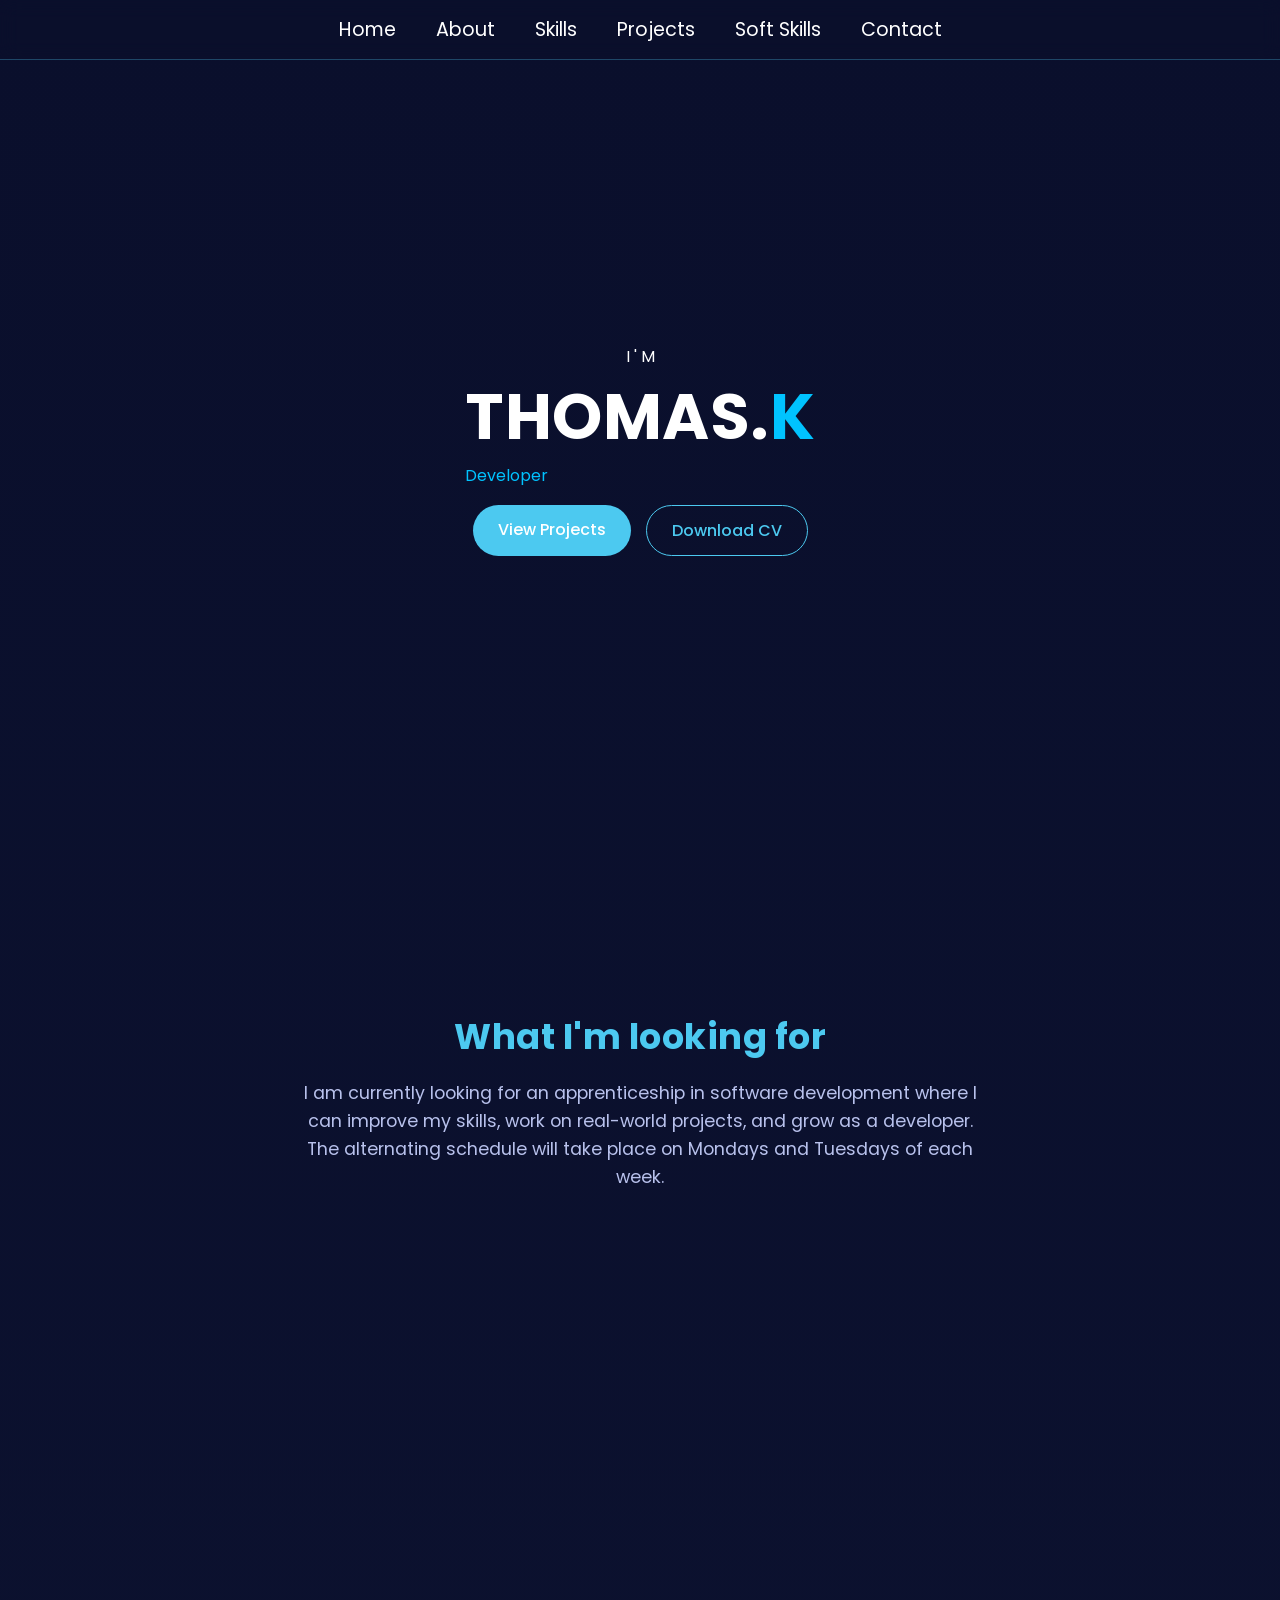
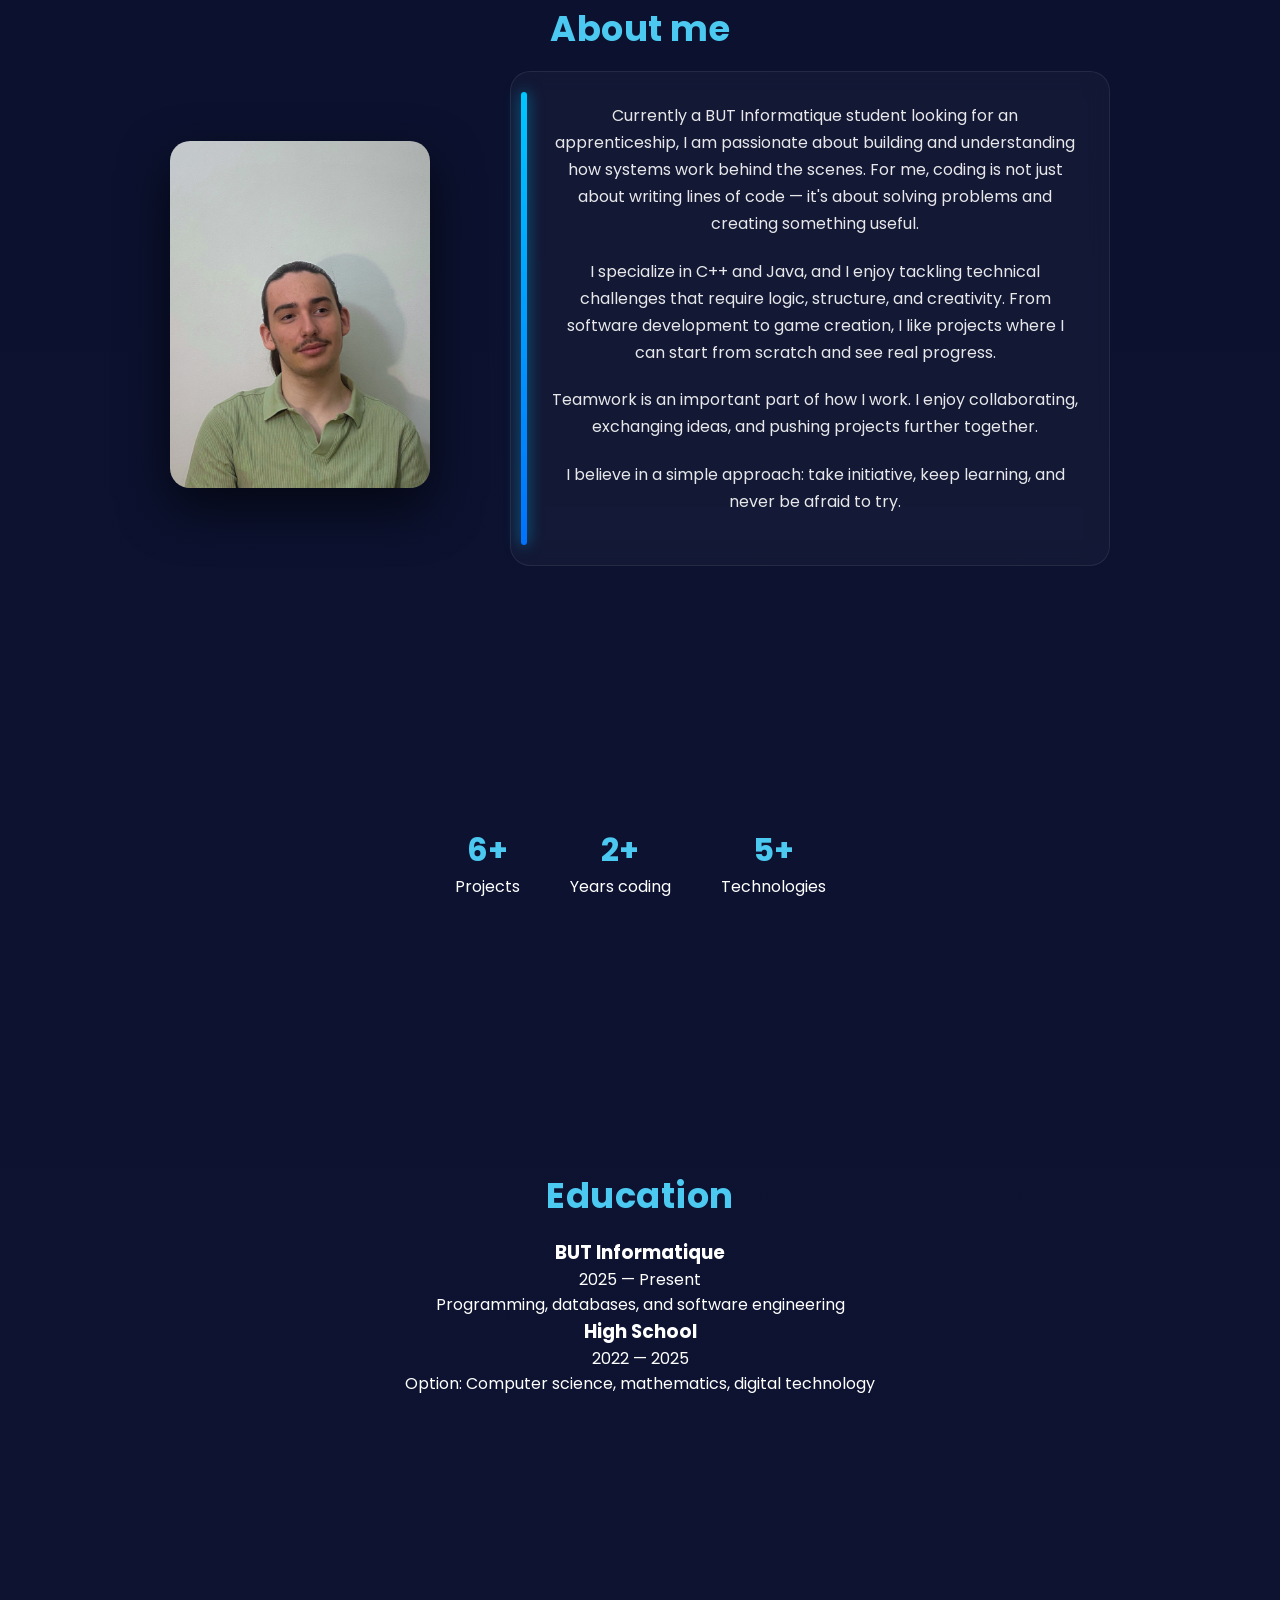
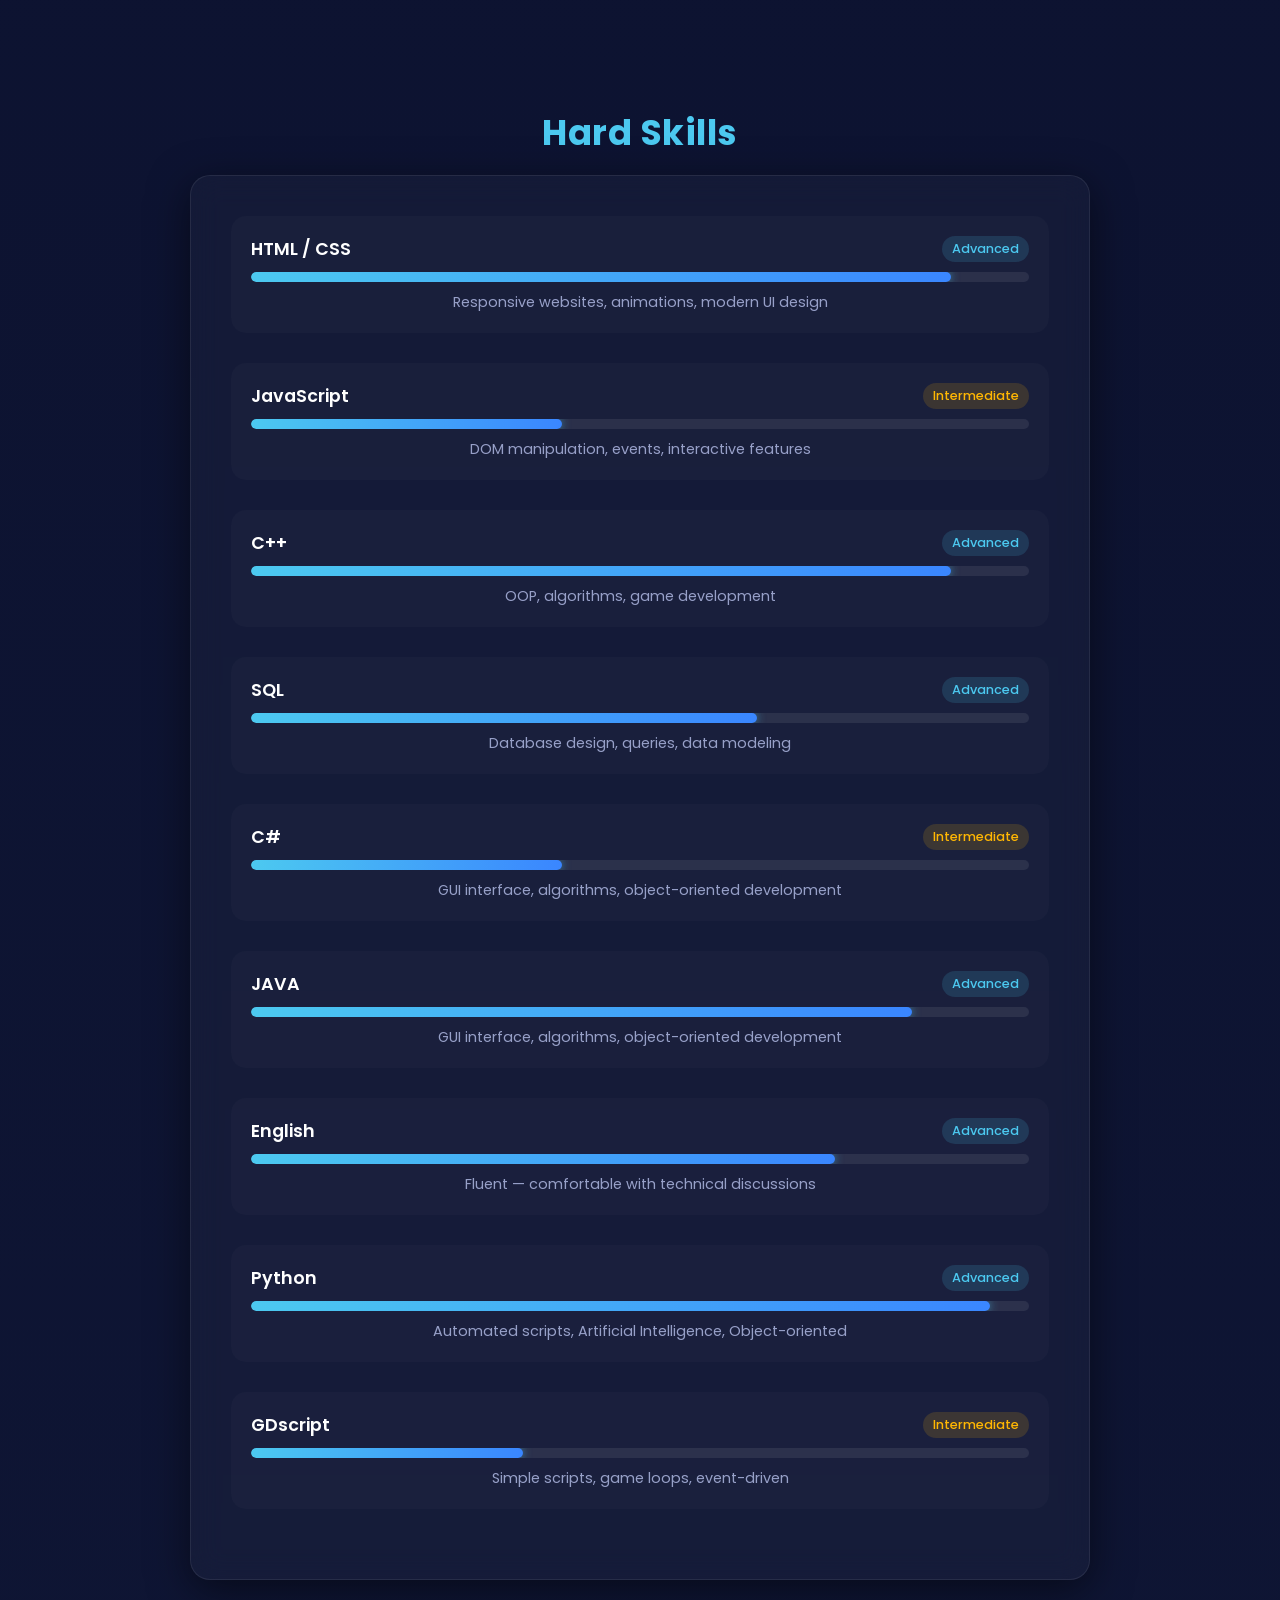
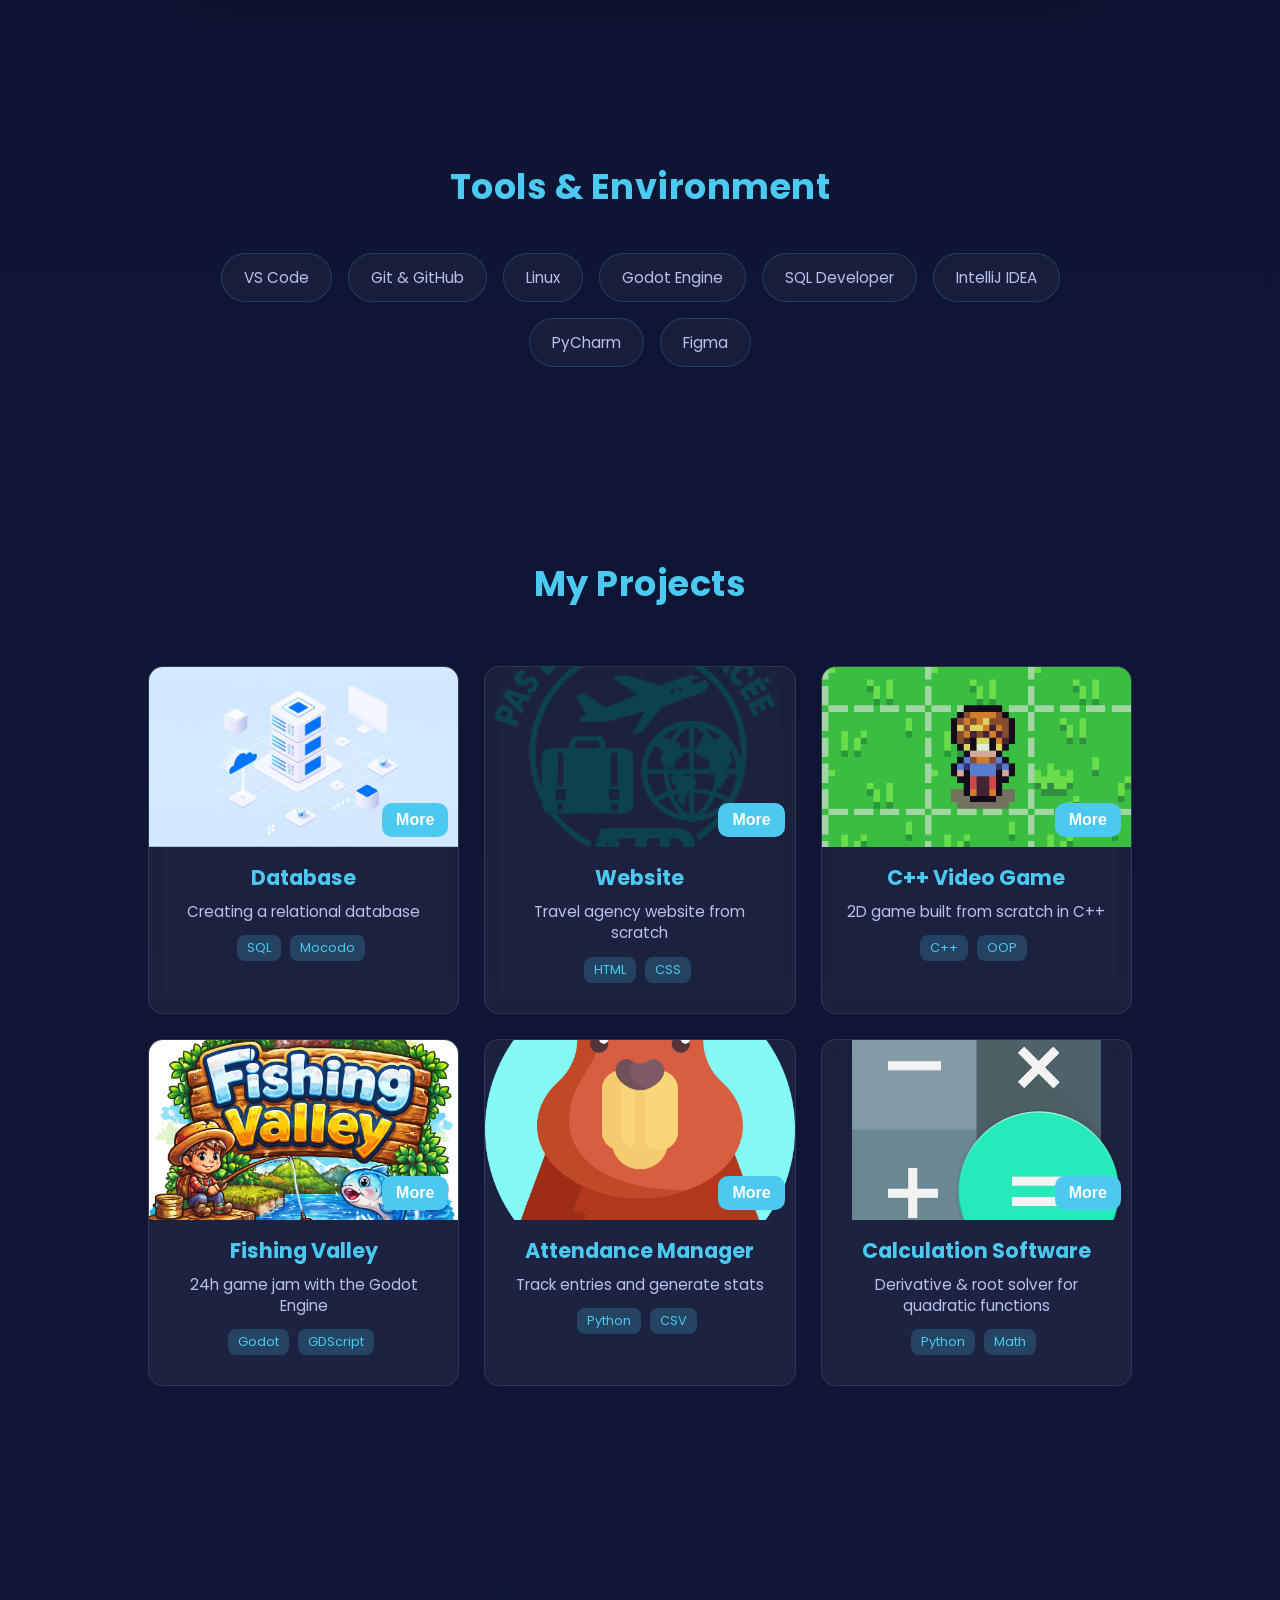
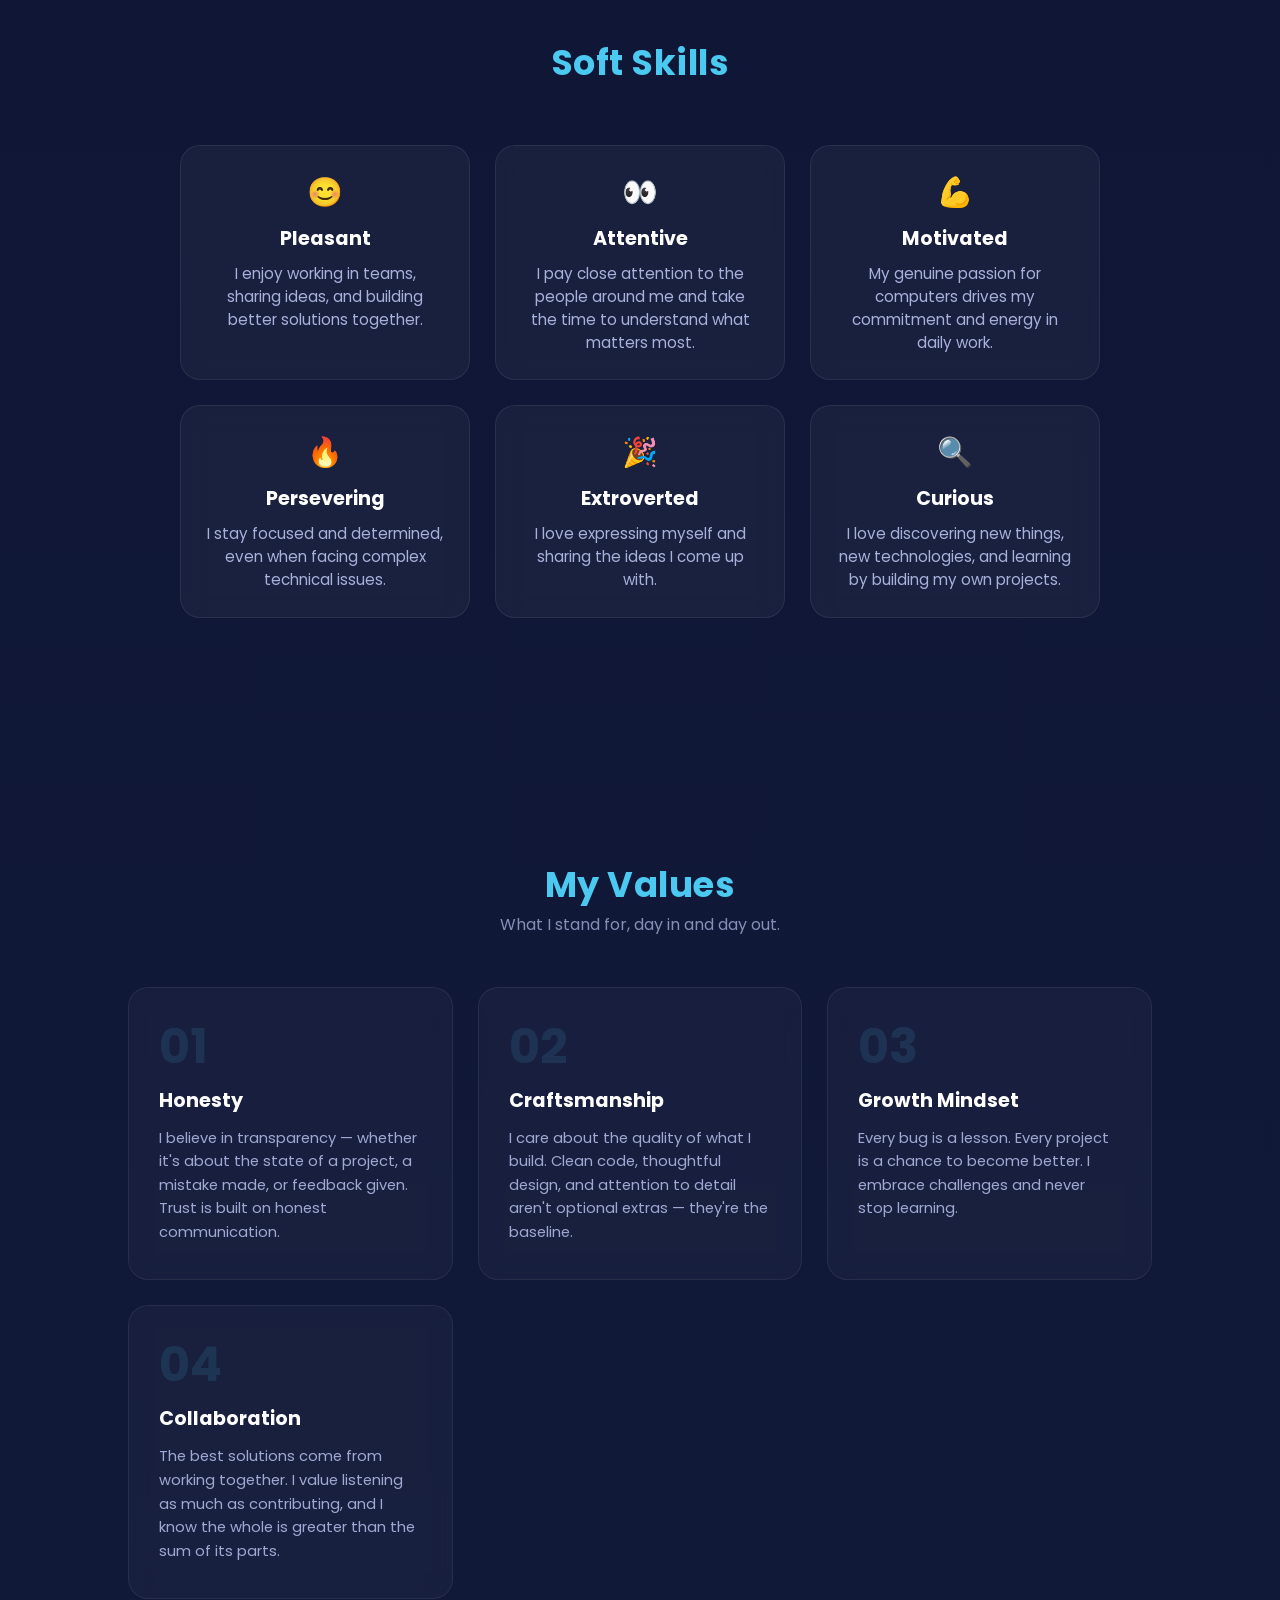
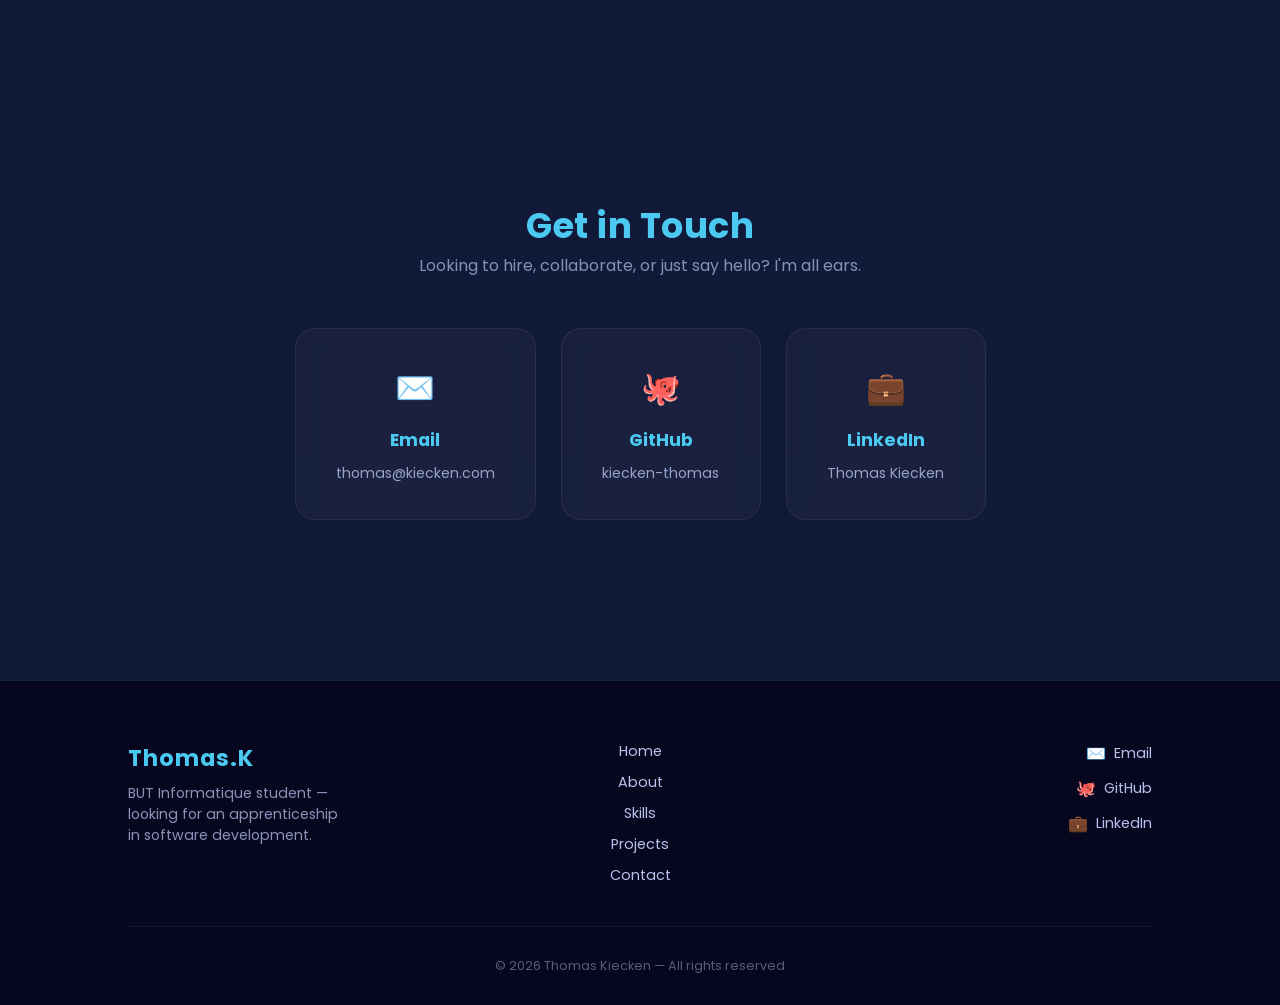
==== commit 7c873427: "pb de mail" ====
--- a/index.html
+++ b/index.html
@@ -412,10 +412,10 @@
     <h1>Get in Touch</h1>
     <p class="contact-subtitle">Looking to hire, collaborate, or just say hello? I'm all ears.</p>
     <div class="contact-cards">
-        <a href="mailto:thomas.kiecken@gmail.com" class="contact-card">
+        <a href="mailto:thomas@kiecken.com" class="contact-card">
             <div class="contact-icon">✉️</div>
             <h3>Email</h3>
-            <p>thomas.kiecken@gmail.com</p>
+            <p>thomas@kiecken.com</p>
         </a>
         <a href="https://github.com/kiecken-thomas" target="_blank" class="contact-card">
             <div class="contact-icon">🐙</div>
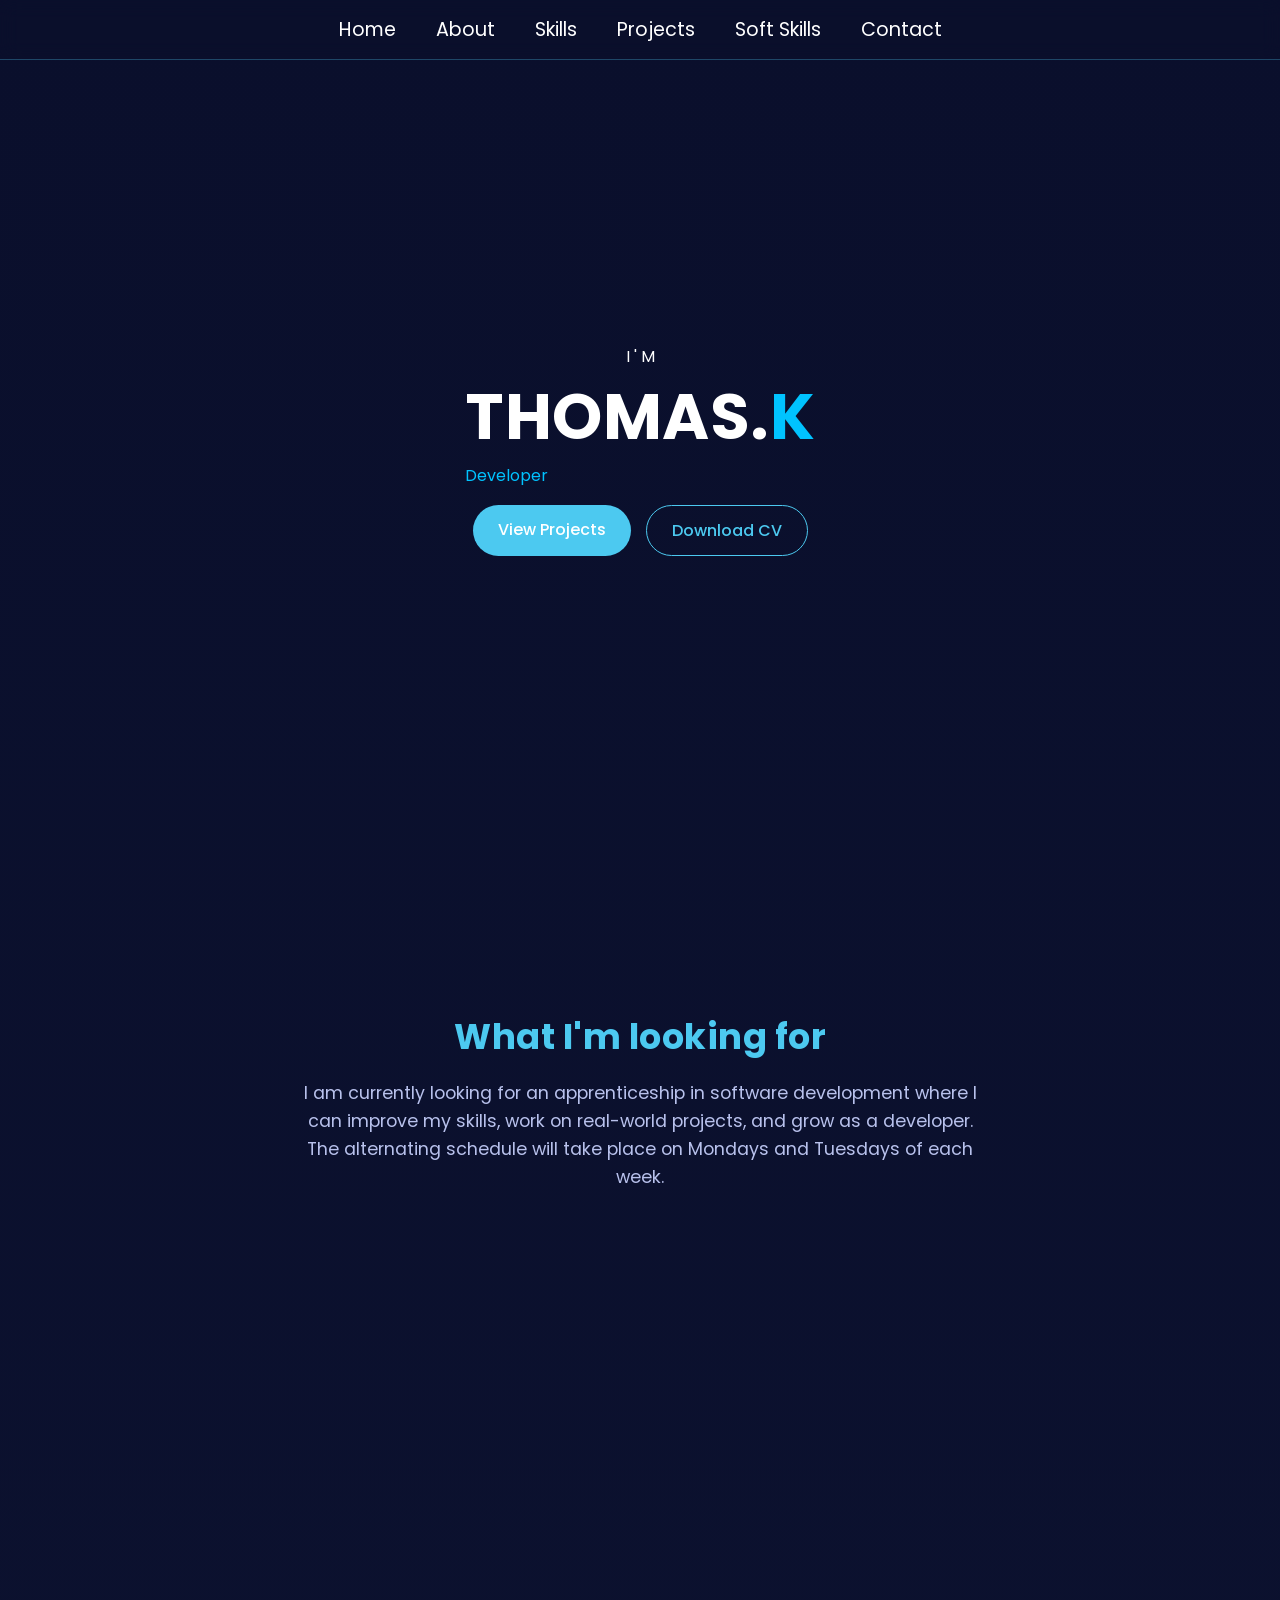
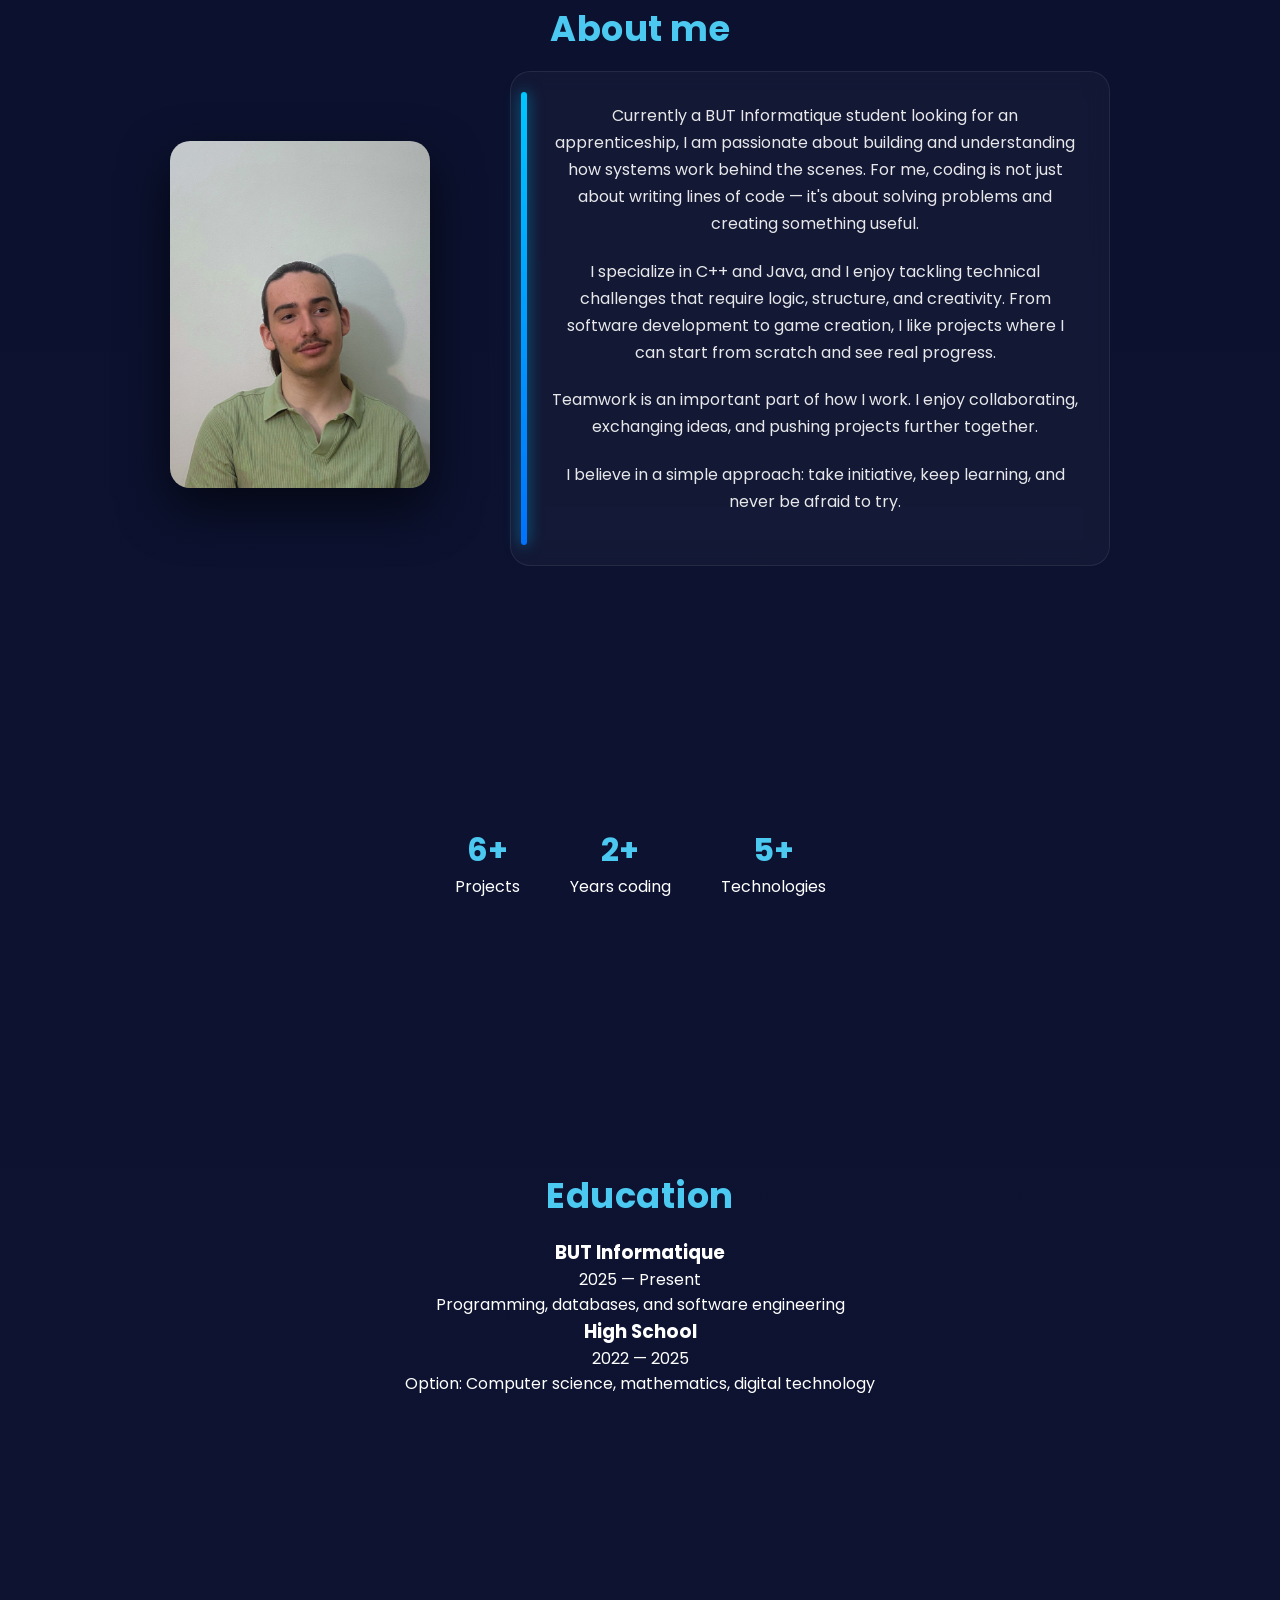
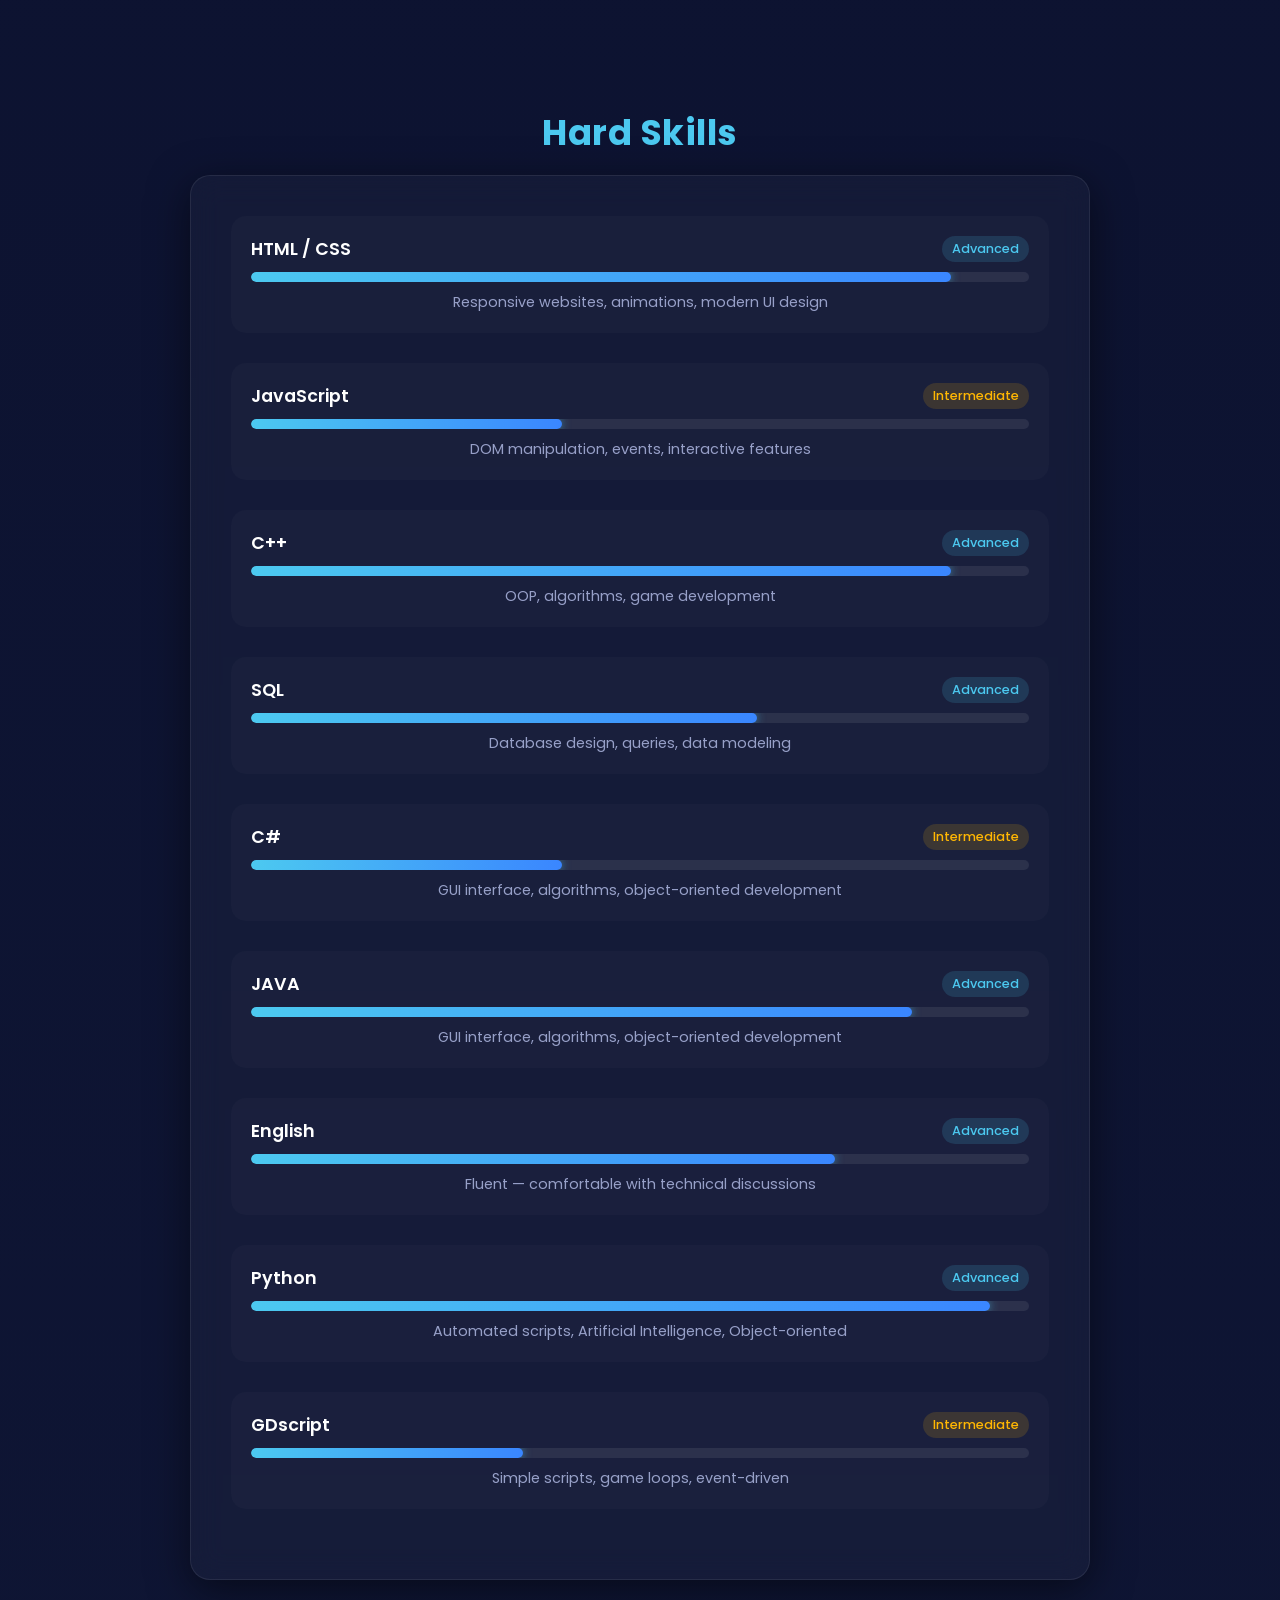
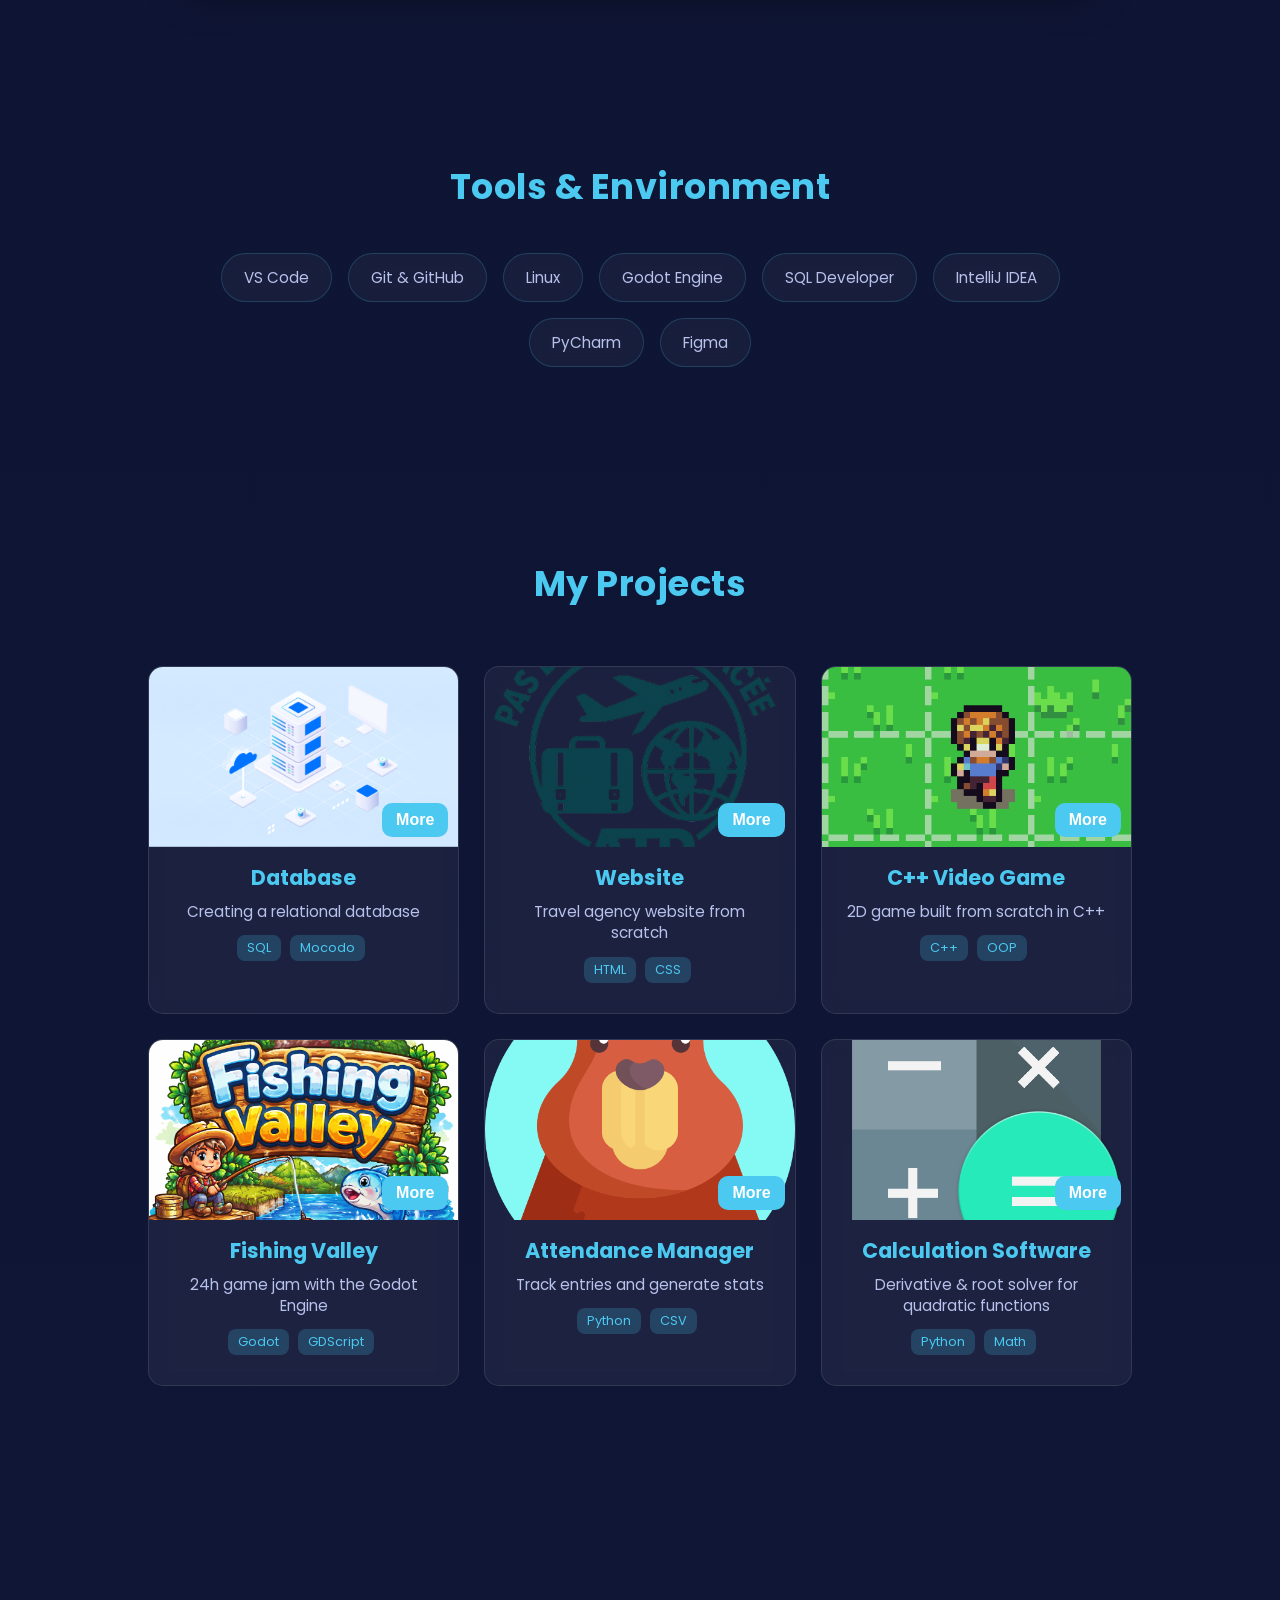
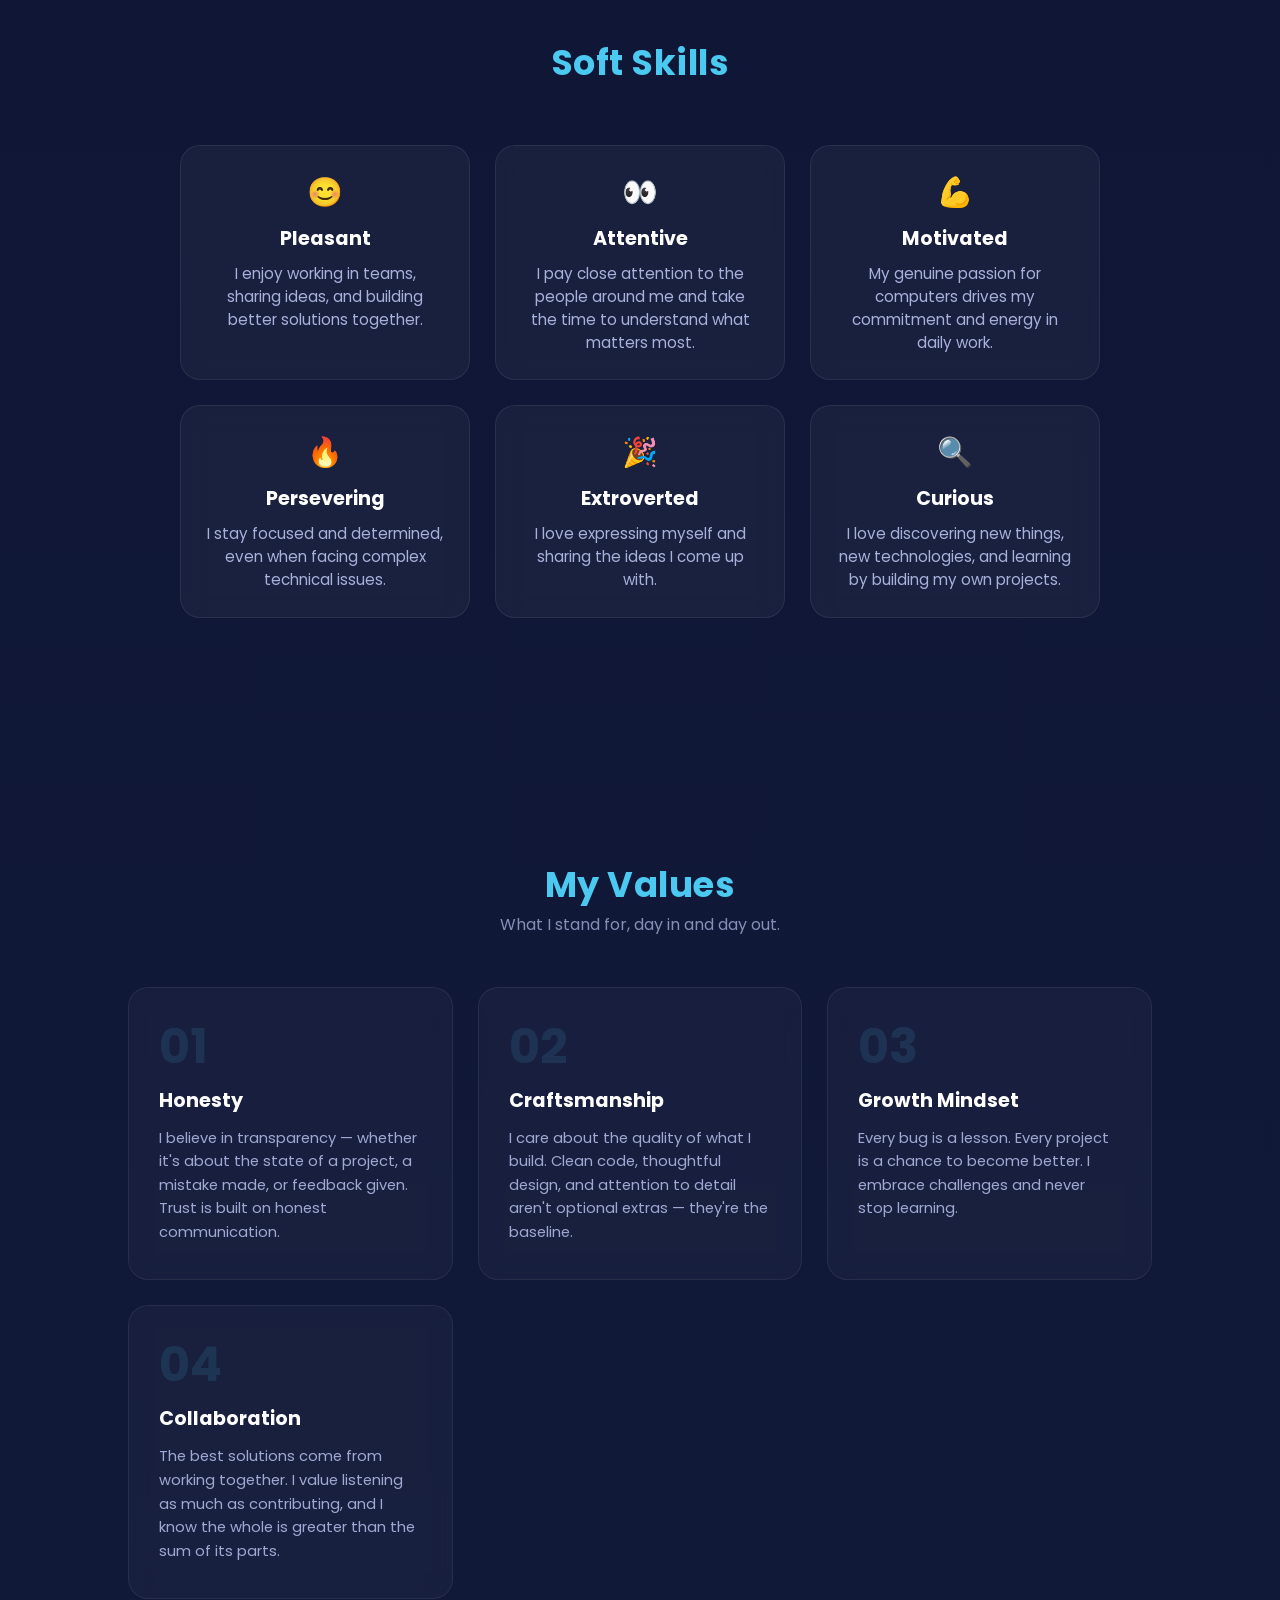
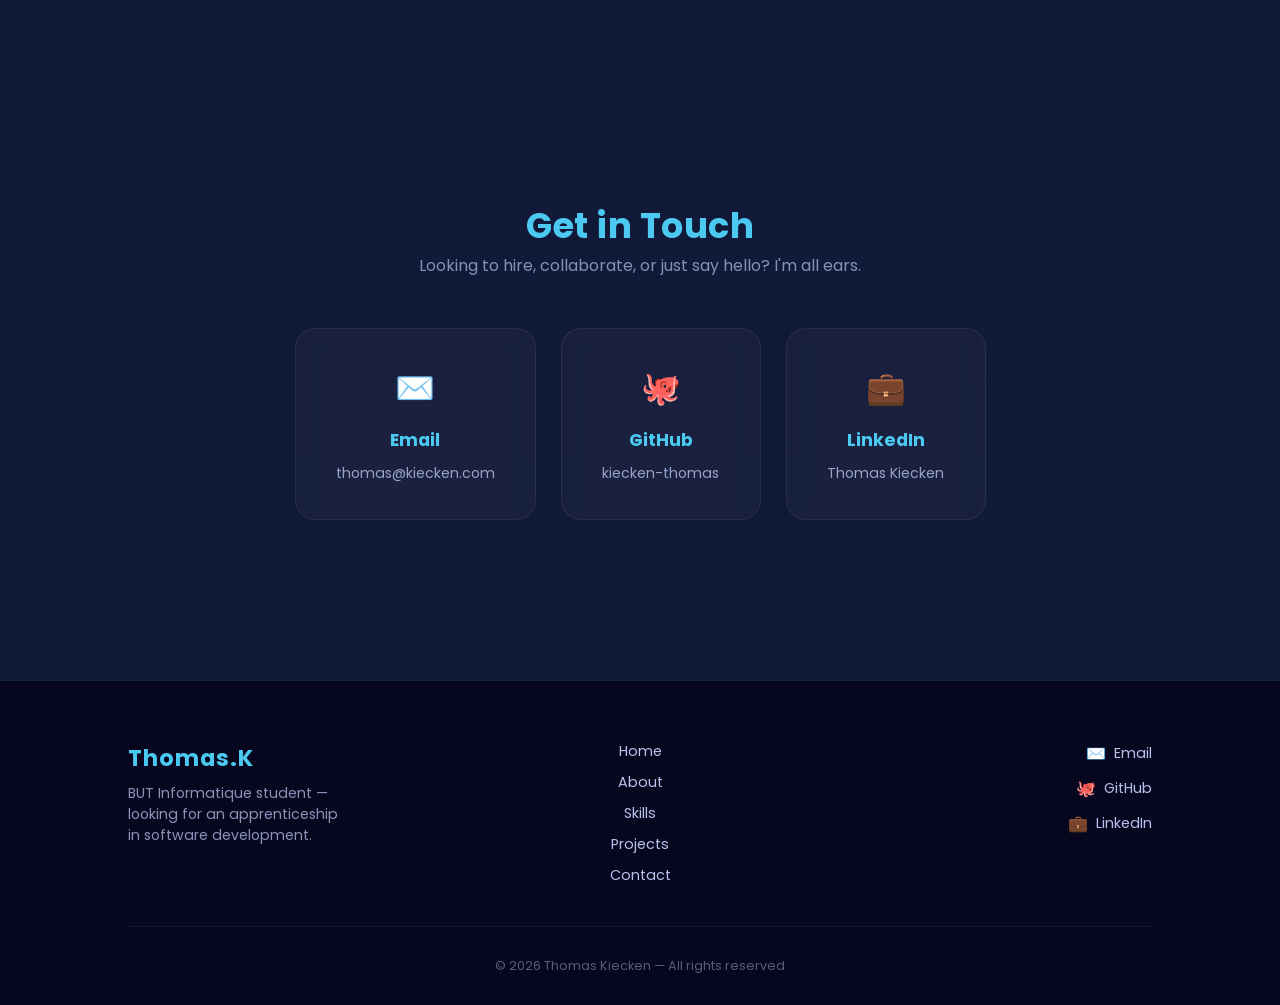
==== commit 4190e51a: "Update index.html" ====
--- a/index.html
+++ b/index.html
@@ -458,7 +458,7 @@
         </nav>
 
         <div class="footer-social">
-            <a href="mailto:thomas.kiecken@gmail.com">
+            <a href="mailto:thomas@kiecken.com">
                 <span class="social-icon">✉️</span> Email
             </a>
             <a href="https://github.com/kiecken-thomas" target="_blank">
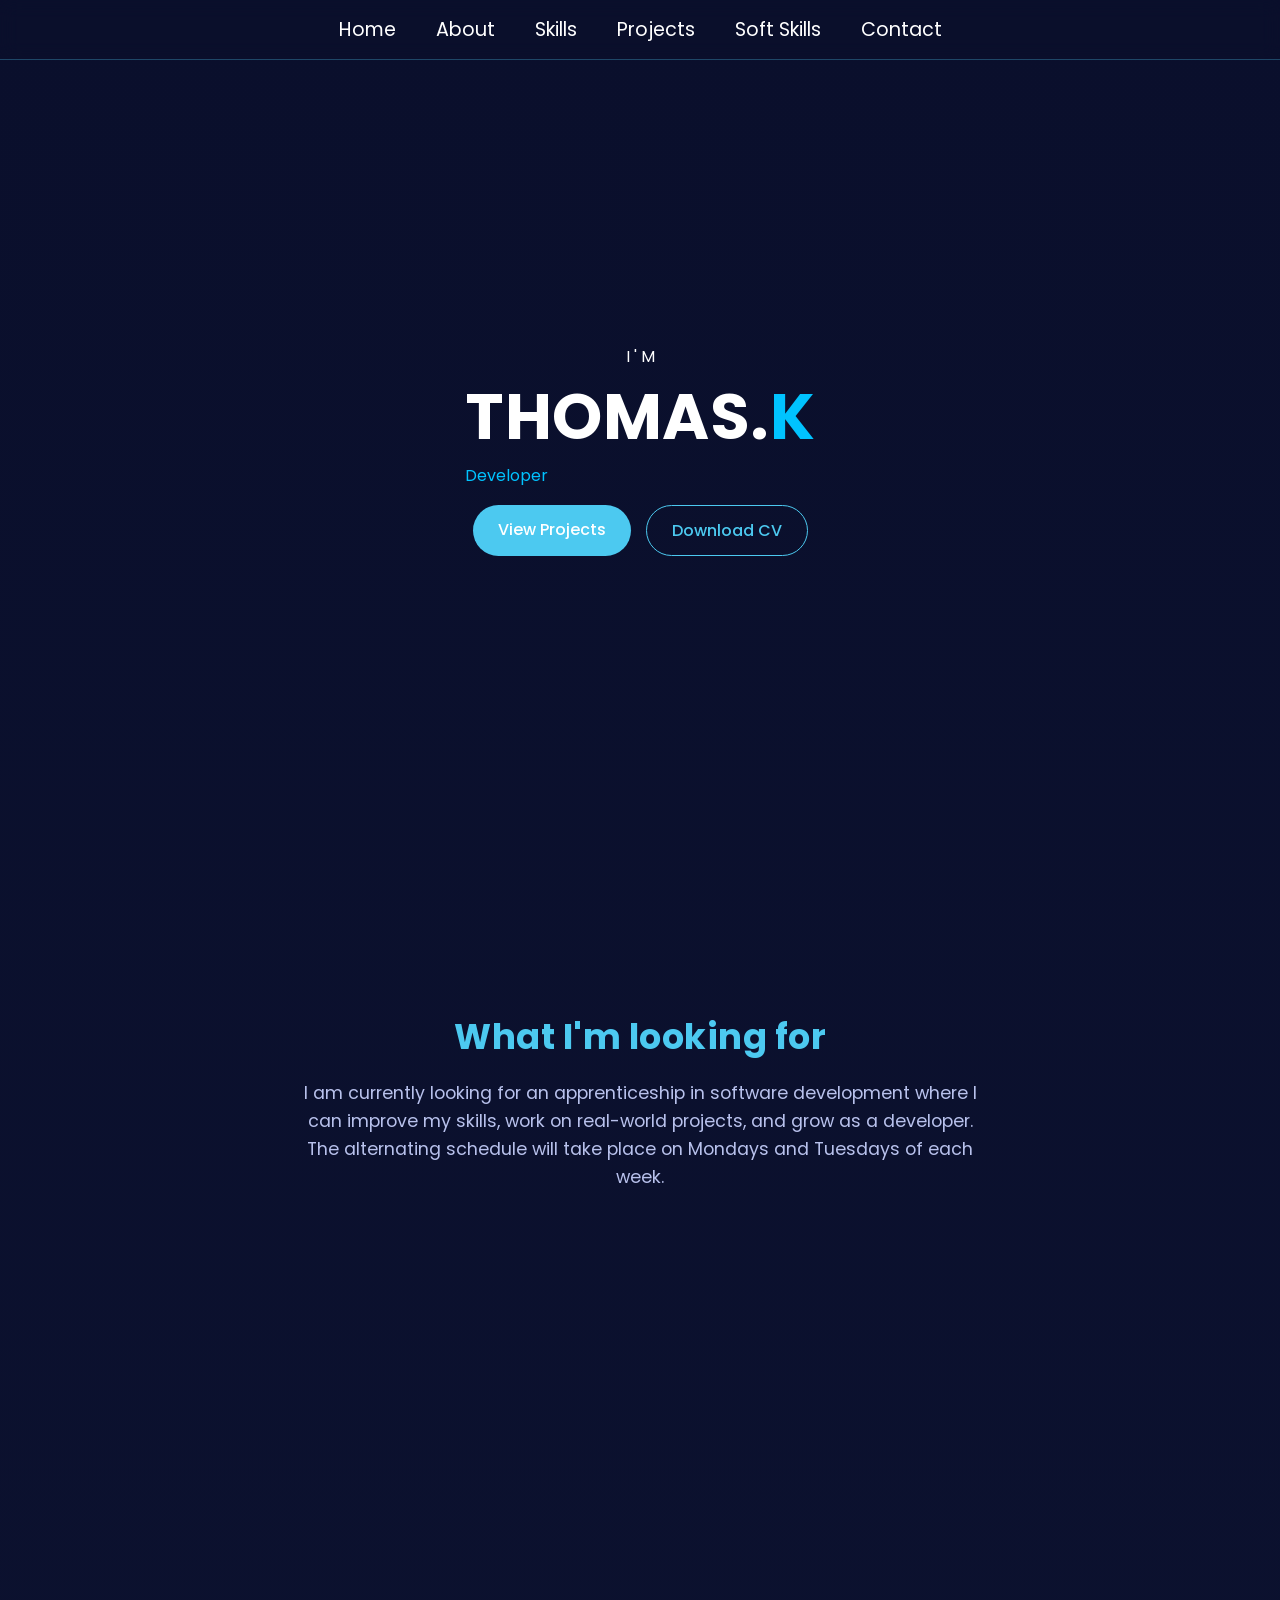
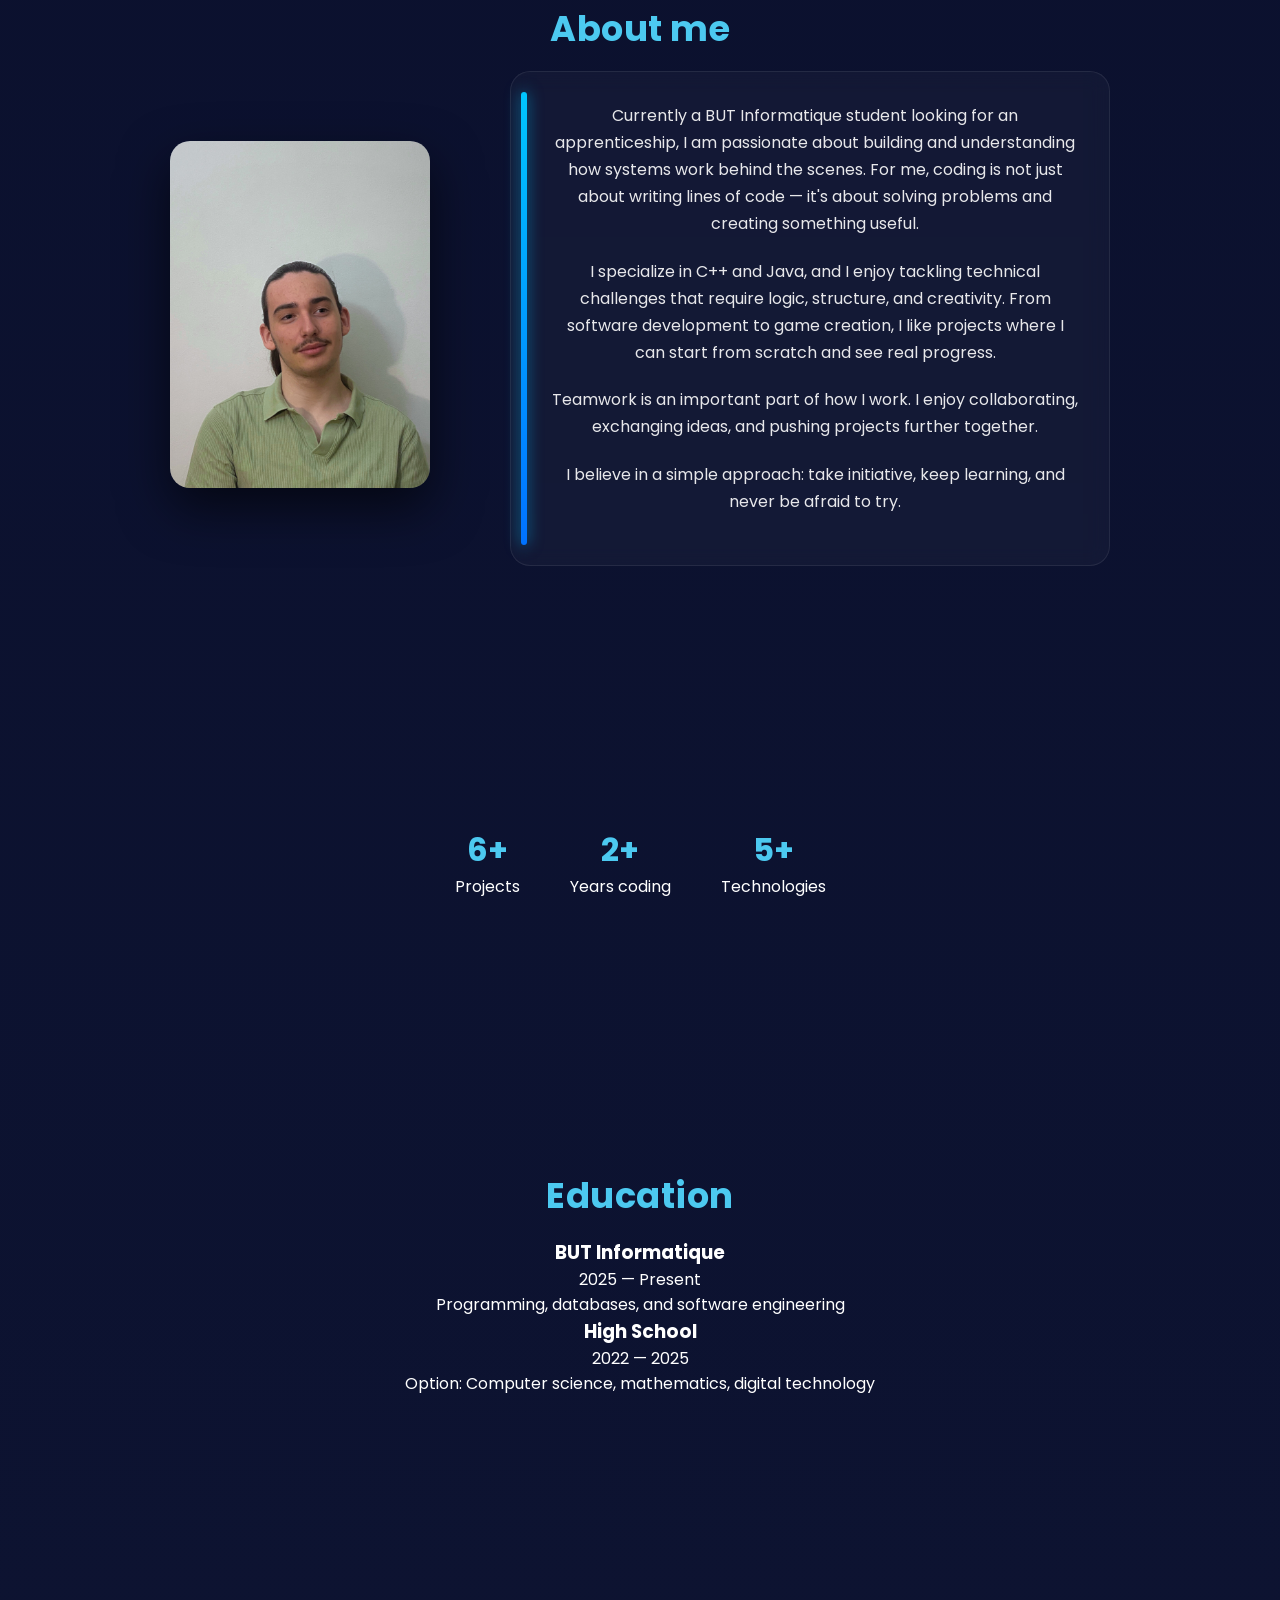
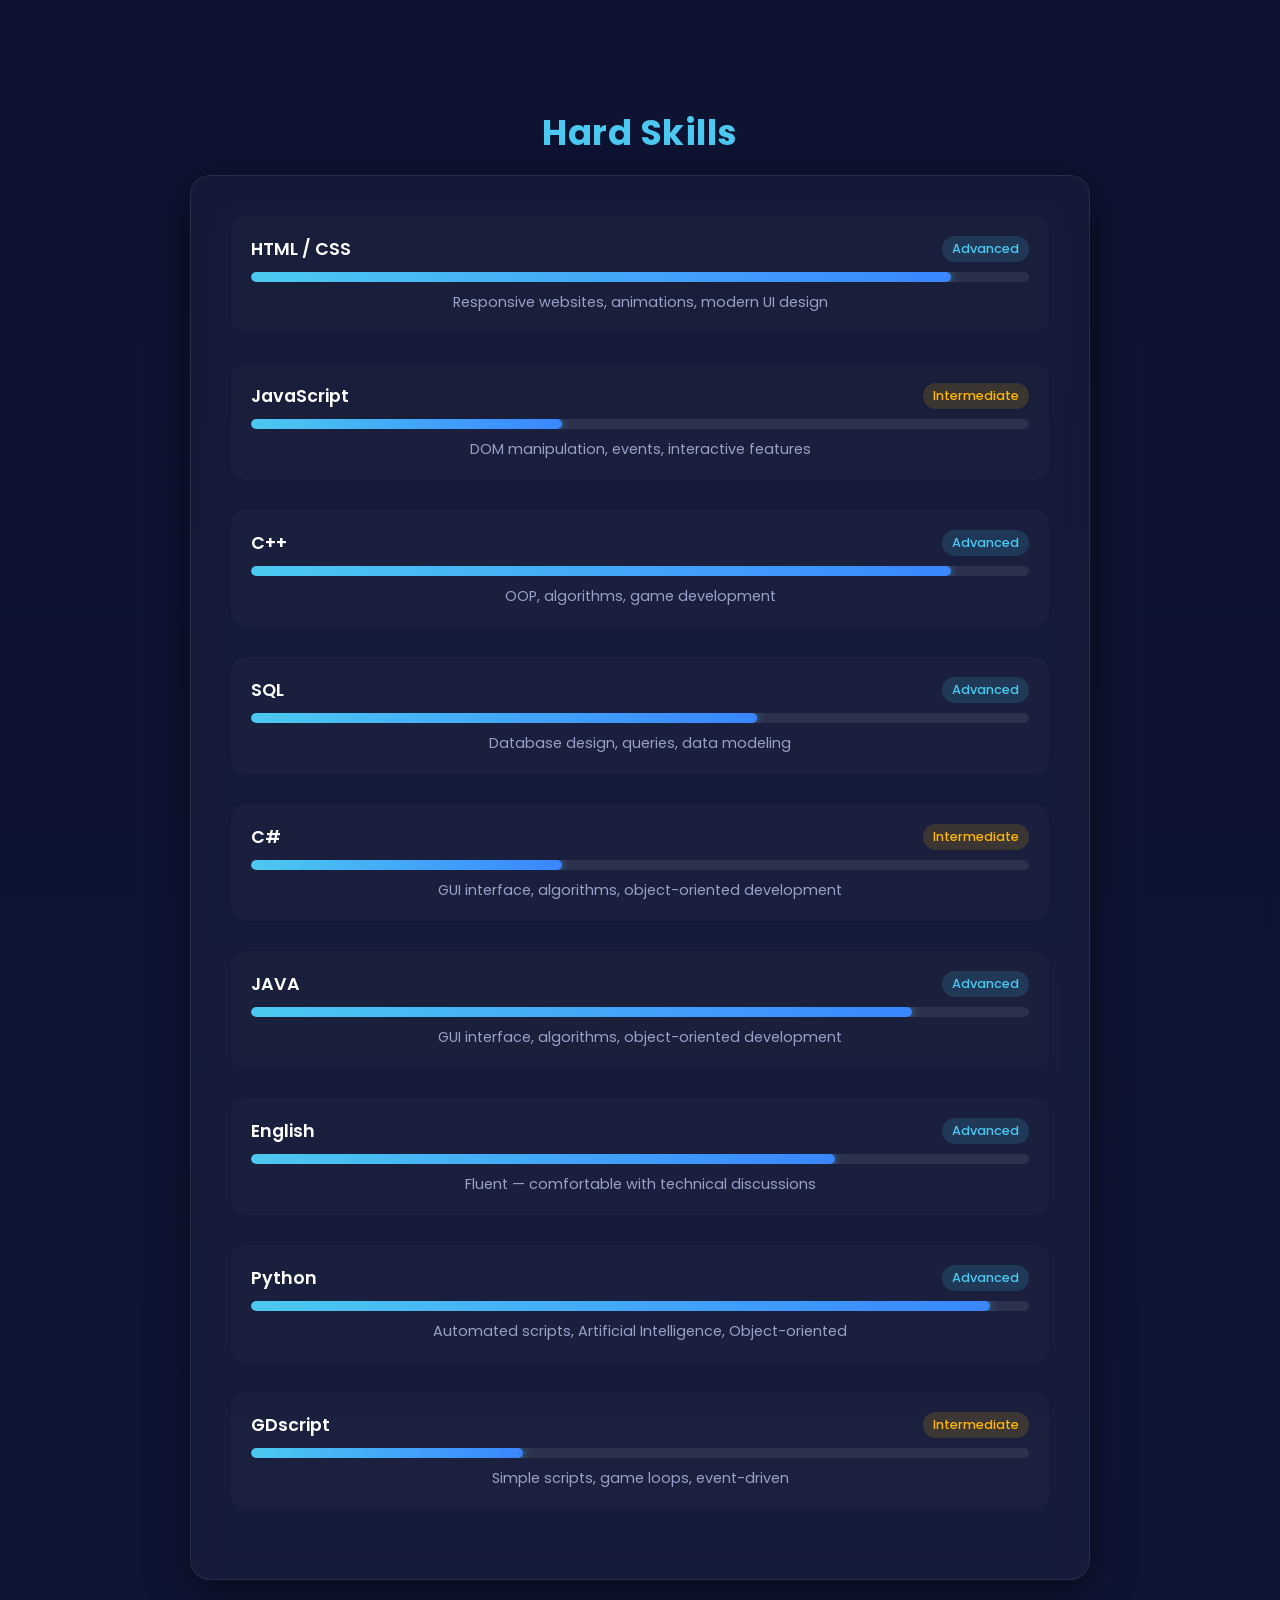
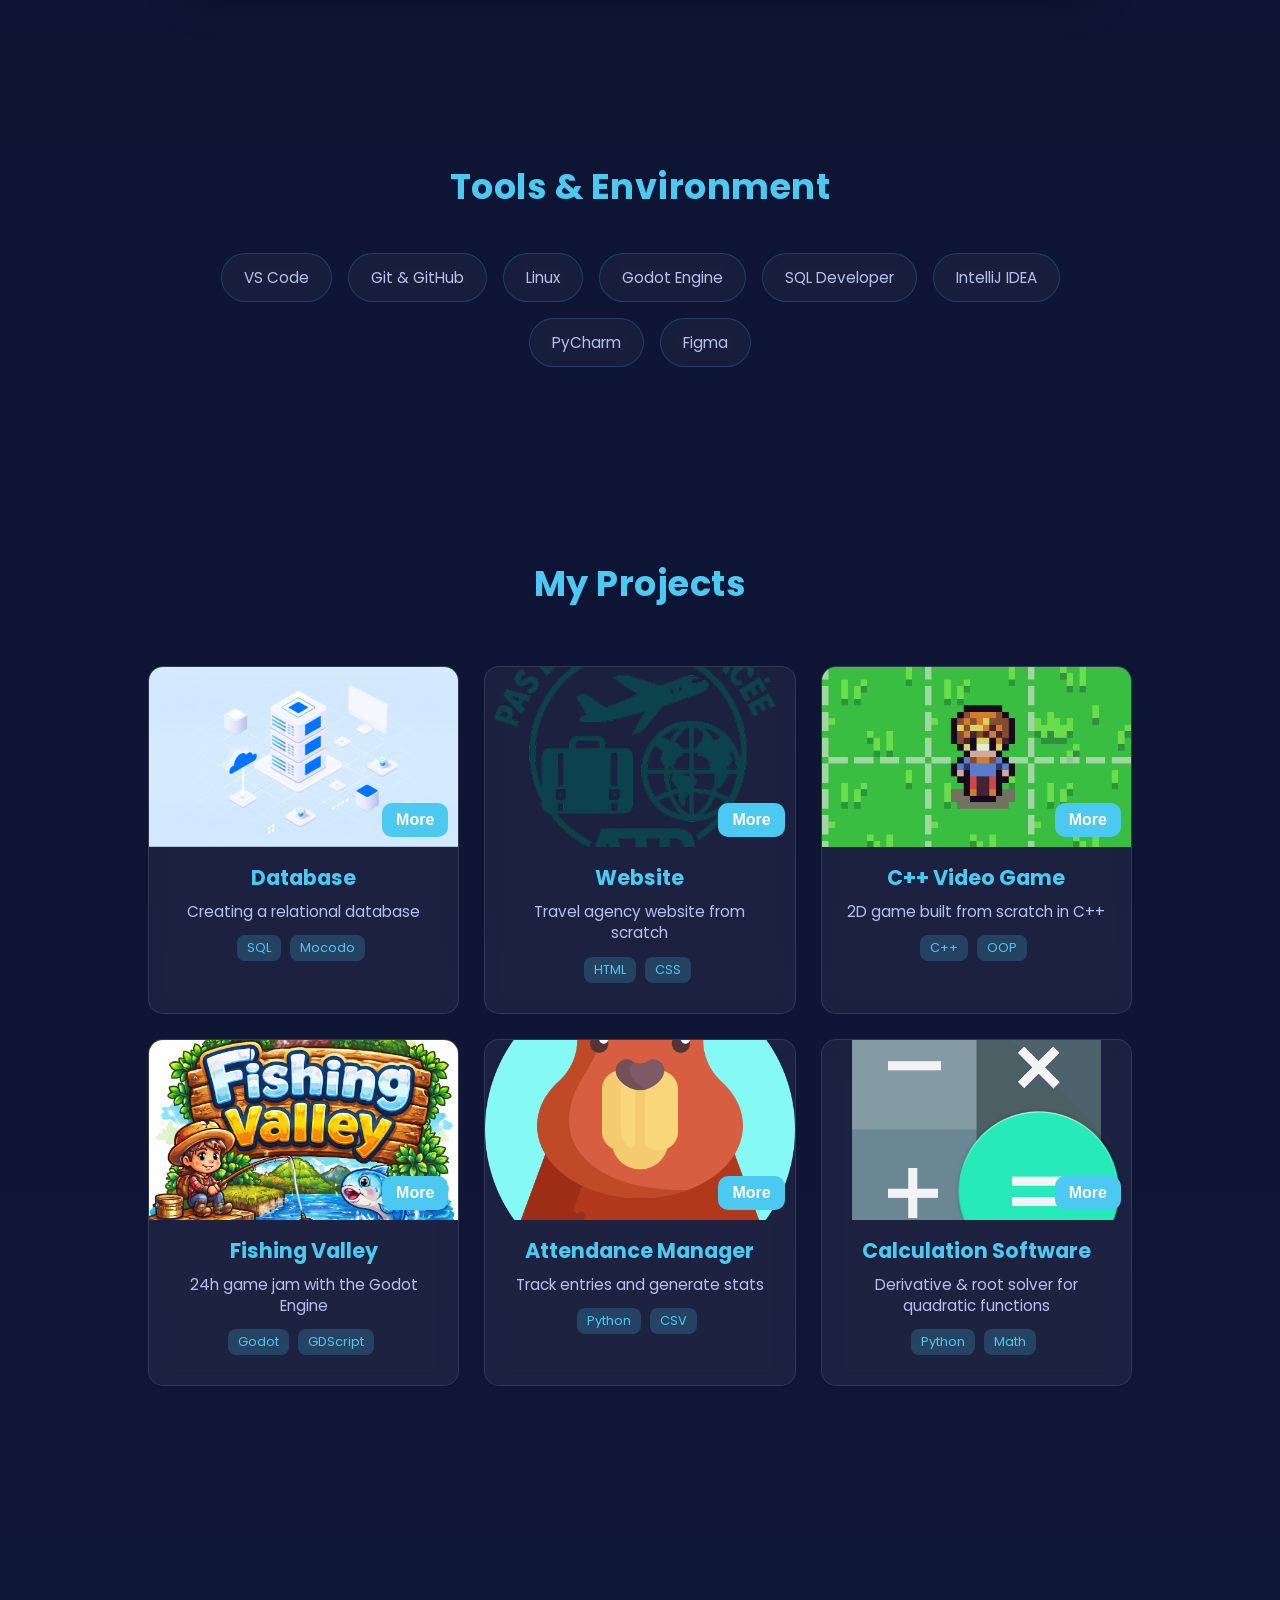
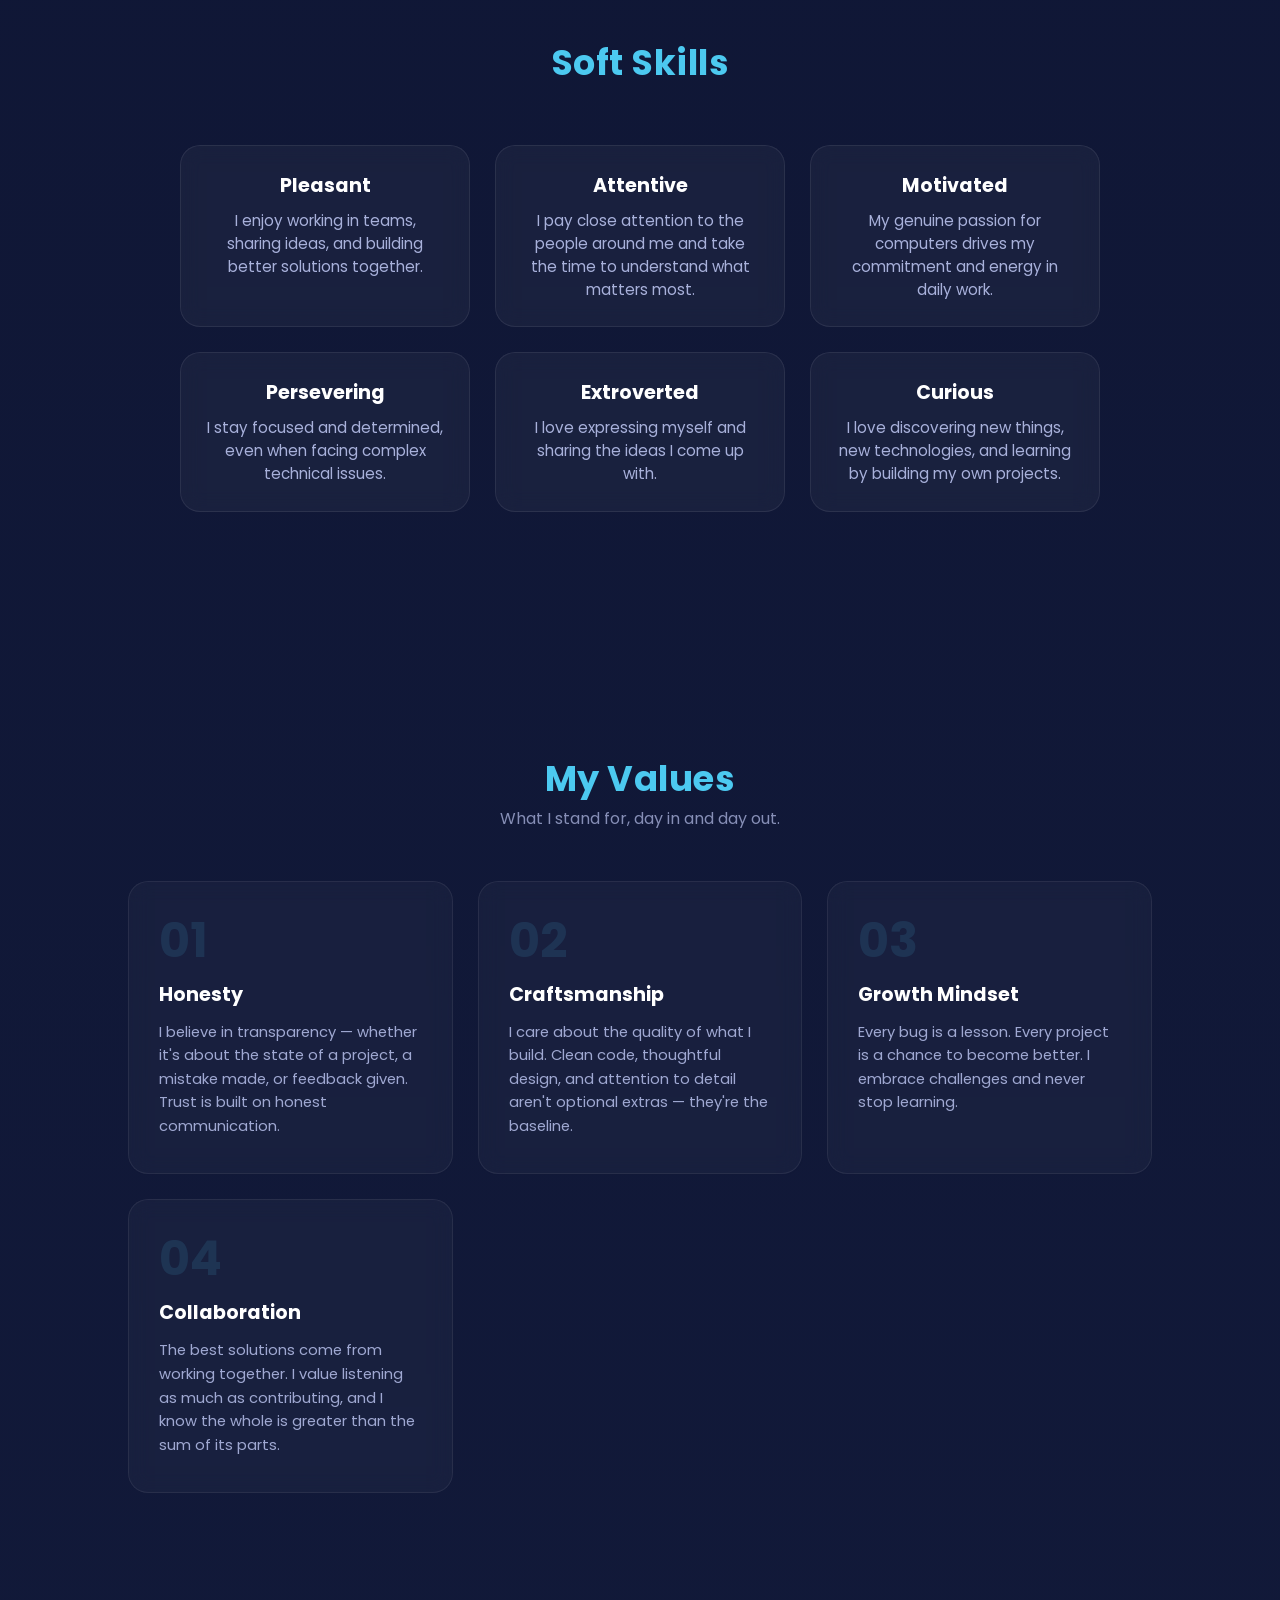
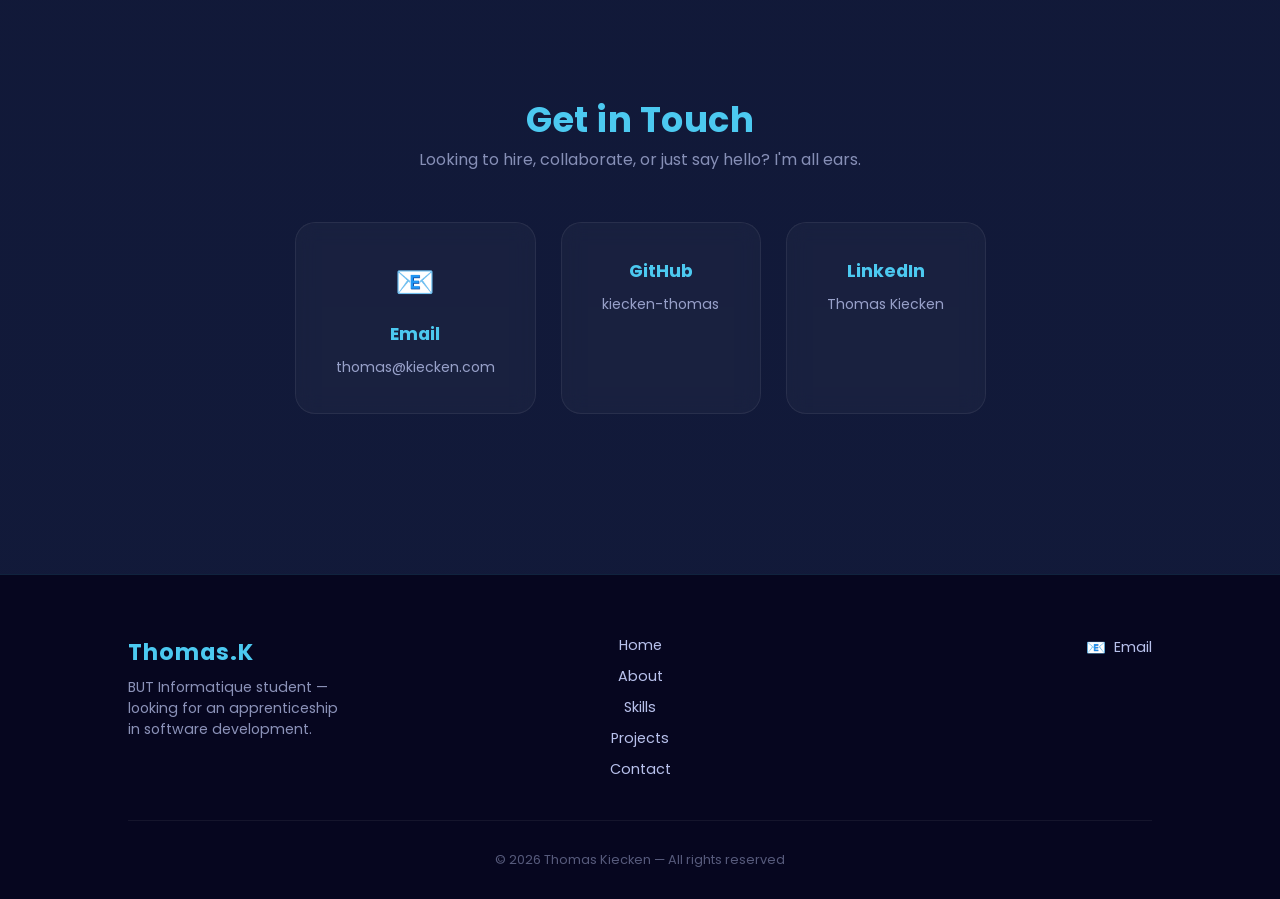
==== commit 6847bbe0: "Update index.html" ====
--- a/index.html
+++ b/index.html
@@ -341,37 +341,31 @@
     <div class="soft-grid">
 
         <div class="soft-card">
-            <div class="soft-icon">😊</div>
             <h3>Pleasant</h3>
             <p>I enjoy working in teams, sharing ideas, and building better solutions together.</p>
         </div>
 
         <div class="soft-card">
-            <div class="soft-icon">👀</div>
             <h3>Attentive</h3>
             <p>I pay close attention to the people around me and take the time to understand what matters most.</p>
         </div>
 
         <div class="soft-card">
-            <div class="soft-icon">💪</div>
             <h3>Motivated</h3>
             <p>My genuine passion for computers drives my commitment and energy in daily work.</p>
         </div>
 
         <div class="soft-card">
-            <div class="soft-icon">🔥</div>
             <h3>Persevering</h3>
             <p>I stay focused and determined, even when facing complex technical issues.</p>
         </div>
 
         <div class="soft-card">
-            <div class="soft-icon">🎉</div>
             <h3>Extroverted</h3>
             <p>I love expressing myself and sharing the ideas I come up with.</p>
         </div>
 
         <div class="soft-card">
-            <div class="soft-icon">🔍</div>
             <h3>Curious</h3>
             <p>I love discovering new things, new technologies, and learning by building my own projects.</p>
         </div>
@@ -413,17 +407,15 @@
     <p class="contact-subtitle">Looking to hire, collaborate, or just say hello? I'm all ears.</p>
     <div class="contact-cards">
         <a href="mailto:thomas@kiecken.com" class="contact-card">
-            <div class="contact-icon">✉️</div>
+            <div class="contact-icon">📧</div>
             <h3>Email</h3>
             <p>thomas@kiecken.com</p>
         </a>
         <a href="https://github.com/kiecken-thomas" target="_blank" class="contact-card">
-            <div class="contact-icon">🐙</div>
             <h3>GitHub</h3>
             <p>kiecken-thomas</p>
         </a>
         <a href="https://www.linkedin.com/in/thomas-kiecken-bb5b33384/" target="_blank" class="contact-card">
-            <div class="contact-icon">💼</div>
             <h3>LinkedIn</h3>
             <p>Thomas Kiecken</p>
         </a>
@@ -459,13 +451,11 @@
 
         <div class="footer-social">
             <a href="mailto:thomas@kiecken.com">
-                <span class="social-icon">✉️</span> Email
+                <span class="social-icon">📧</span> Email
             </a>
             <a href="https://github.com/kiecken-thomas" target="_blank">
-                <span class="social-icon">🐙</span> GitHub
             </a>
             <a href="https://www.linkedin.com/in/thomas-kiecken-bb5b33384/" target="_blank">
-                <span class="social-icon">💼</span> LinkedIn
             </a>
         </div>
 
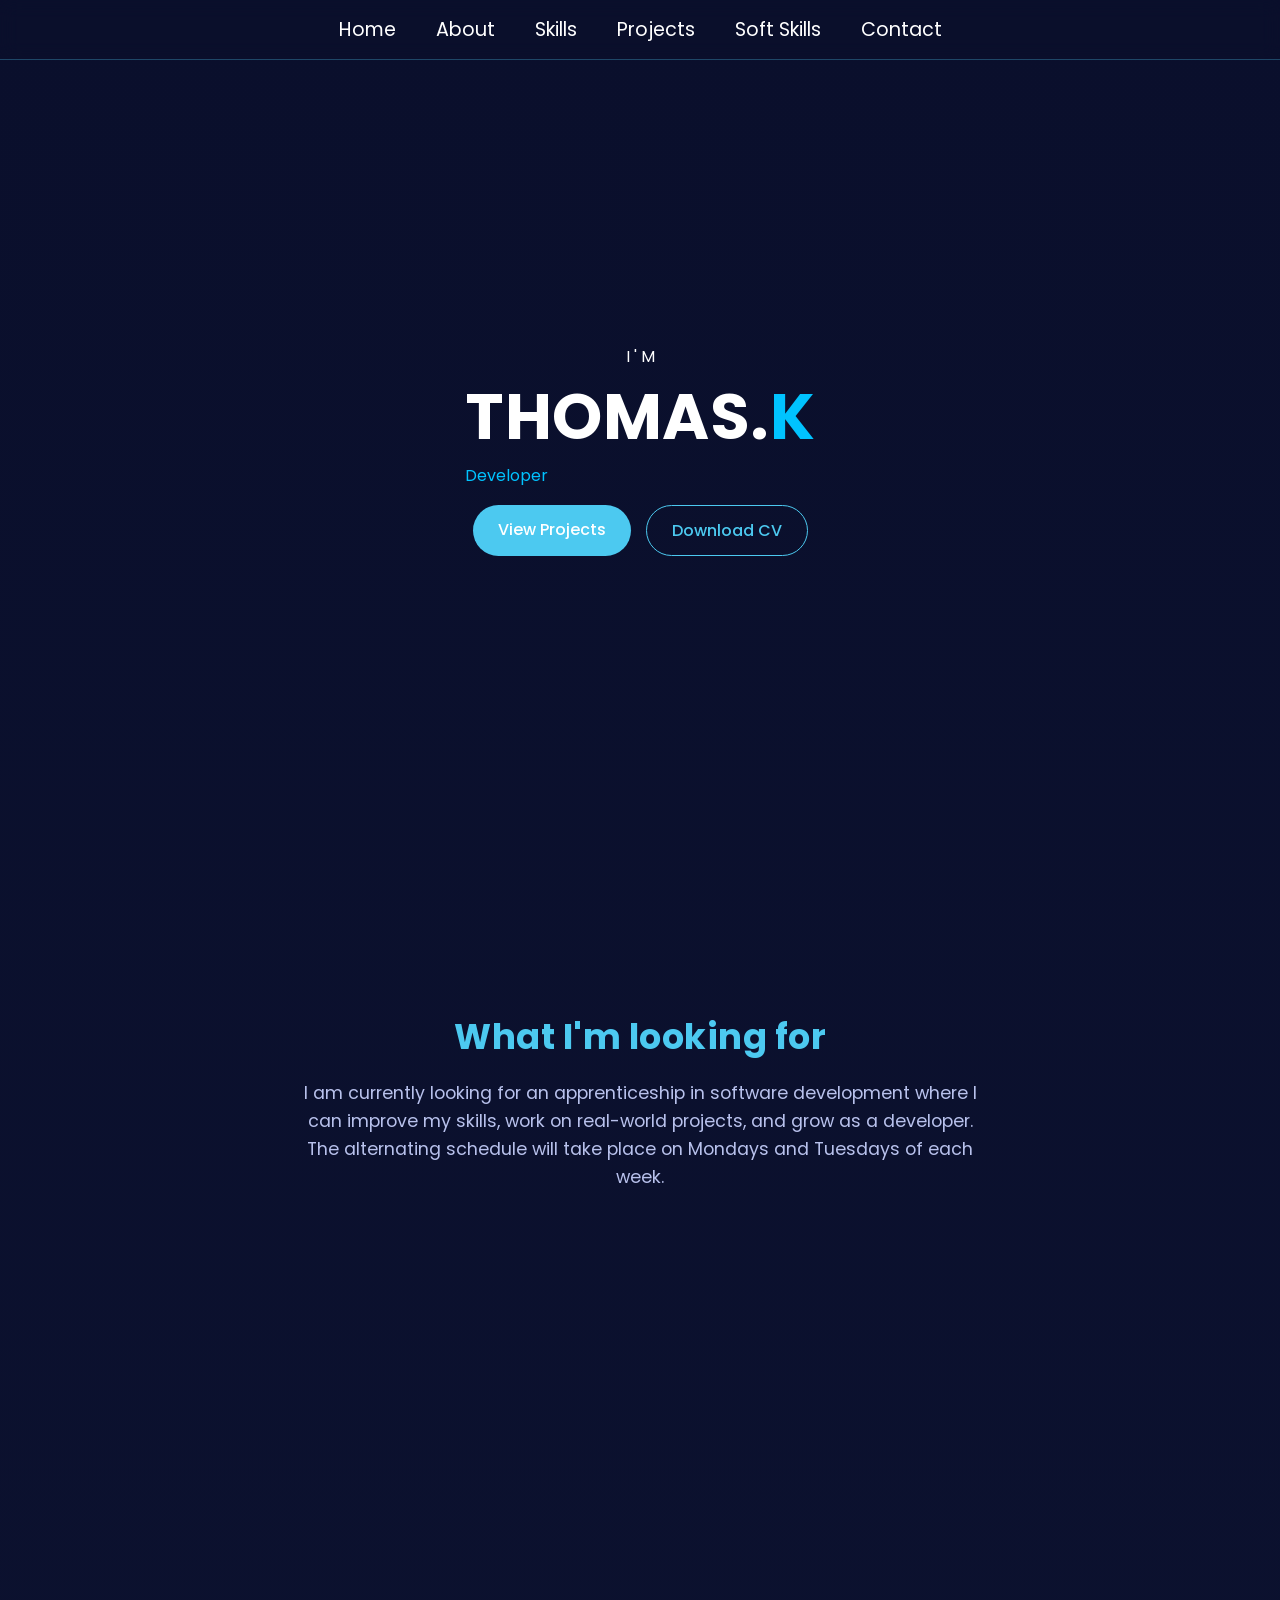
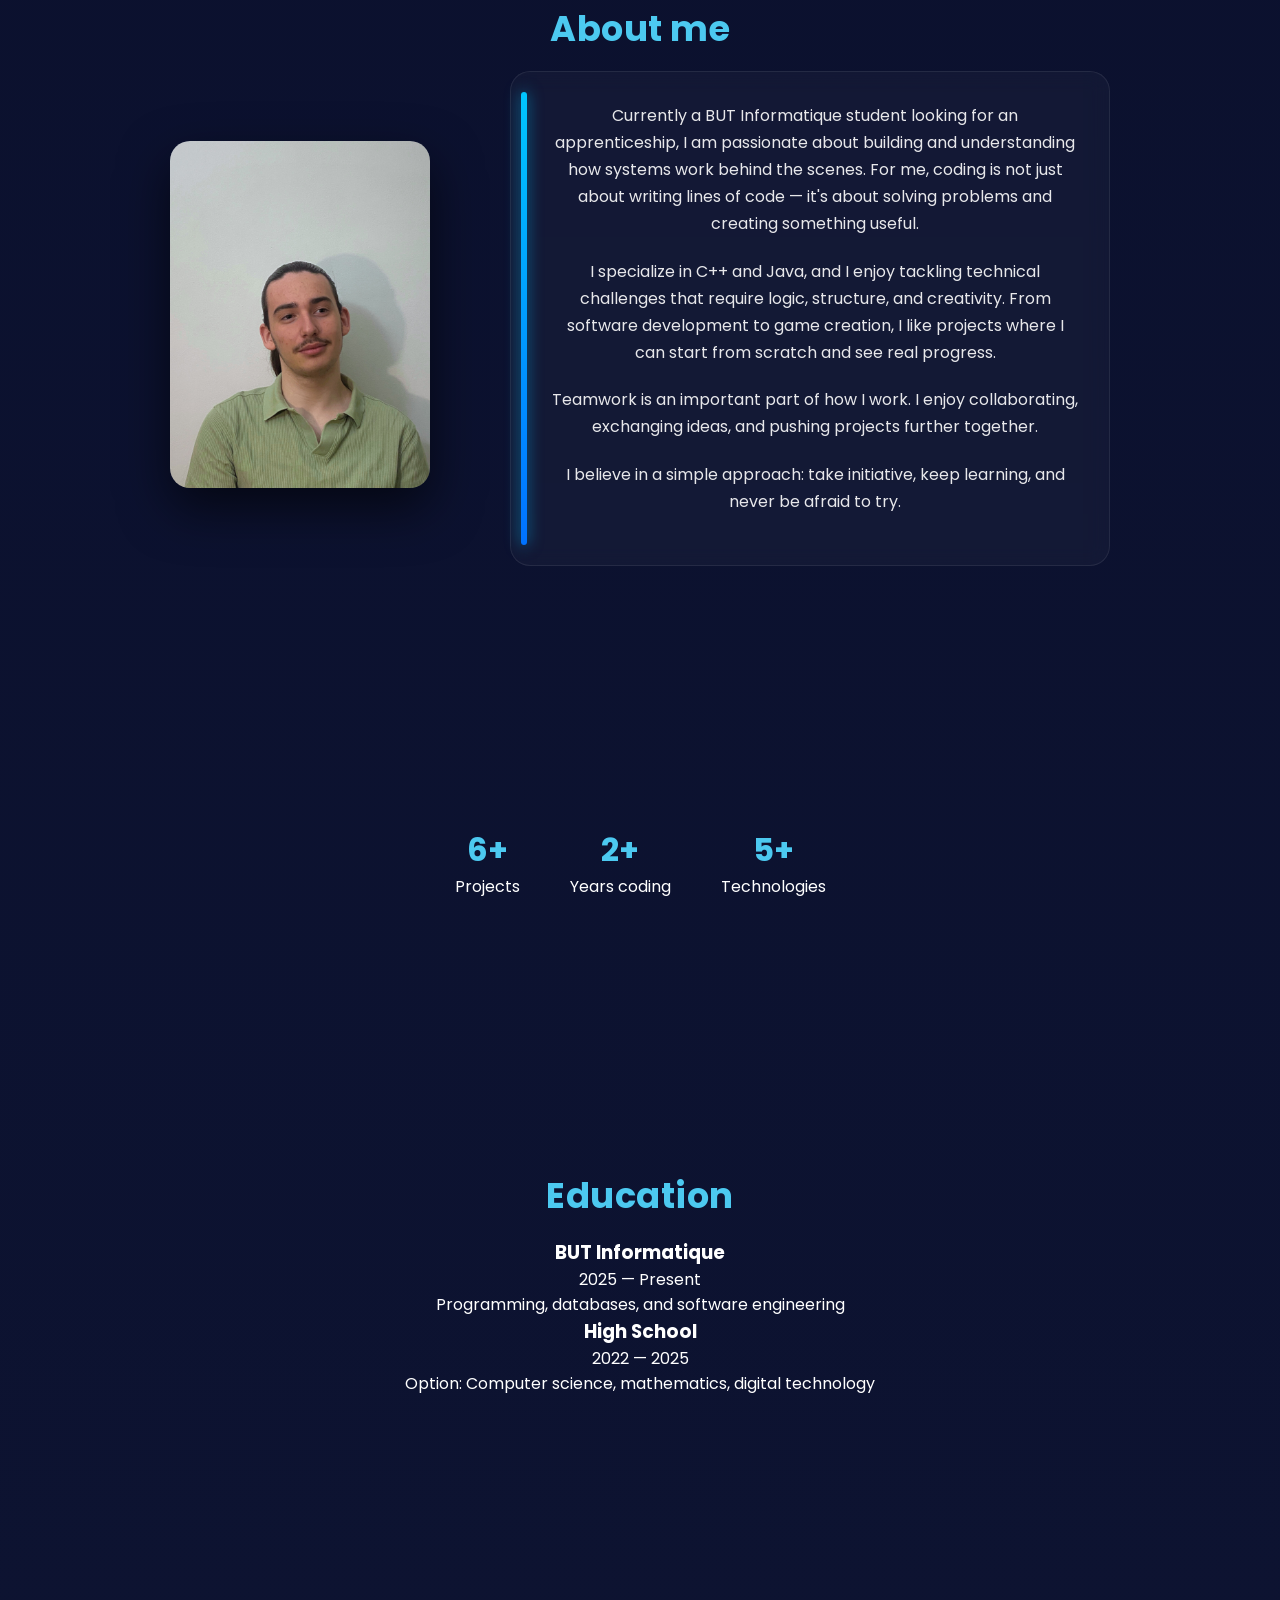
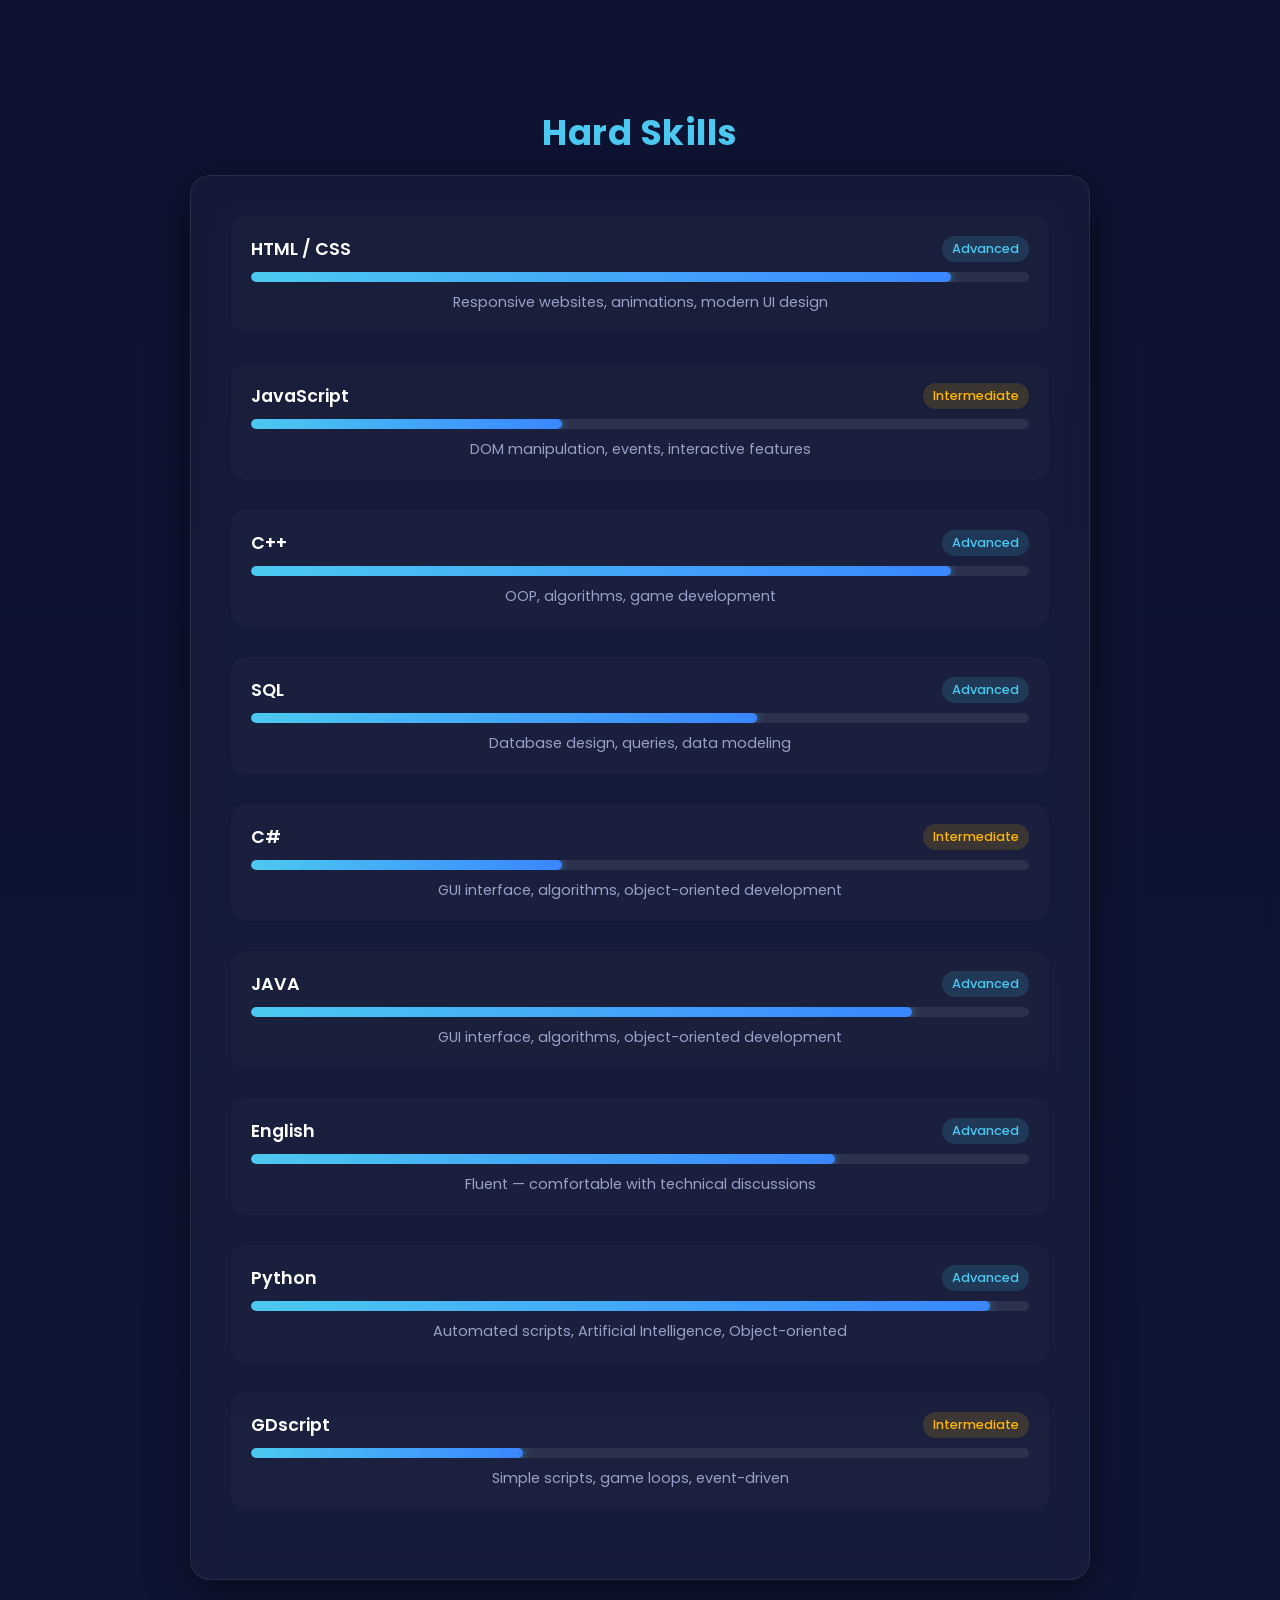
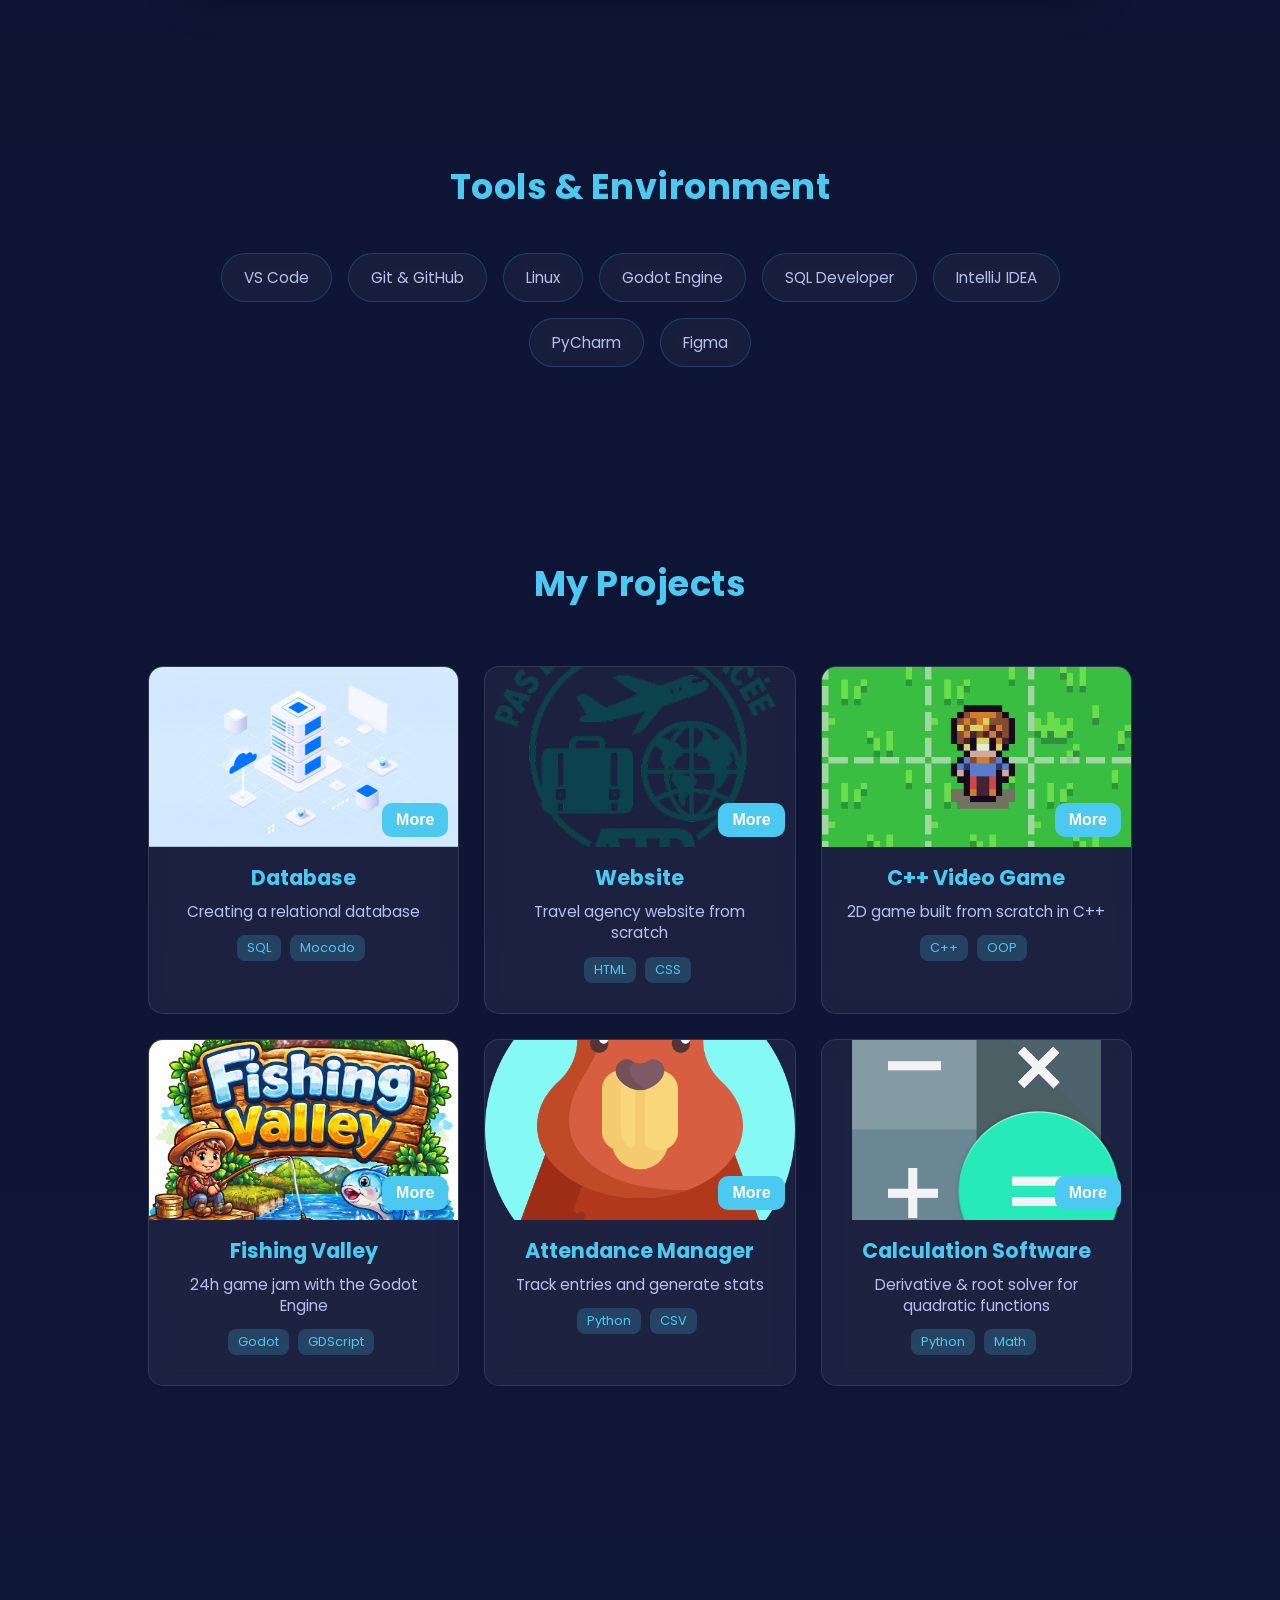
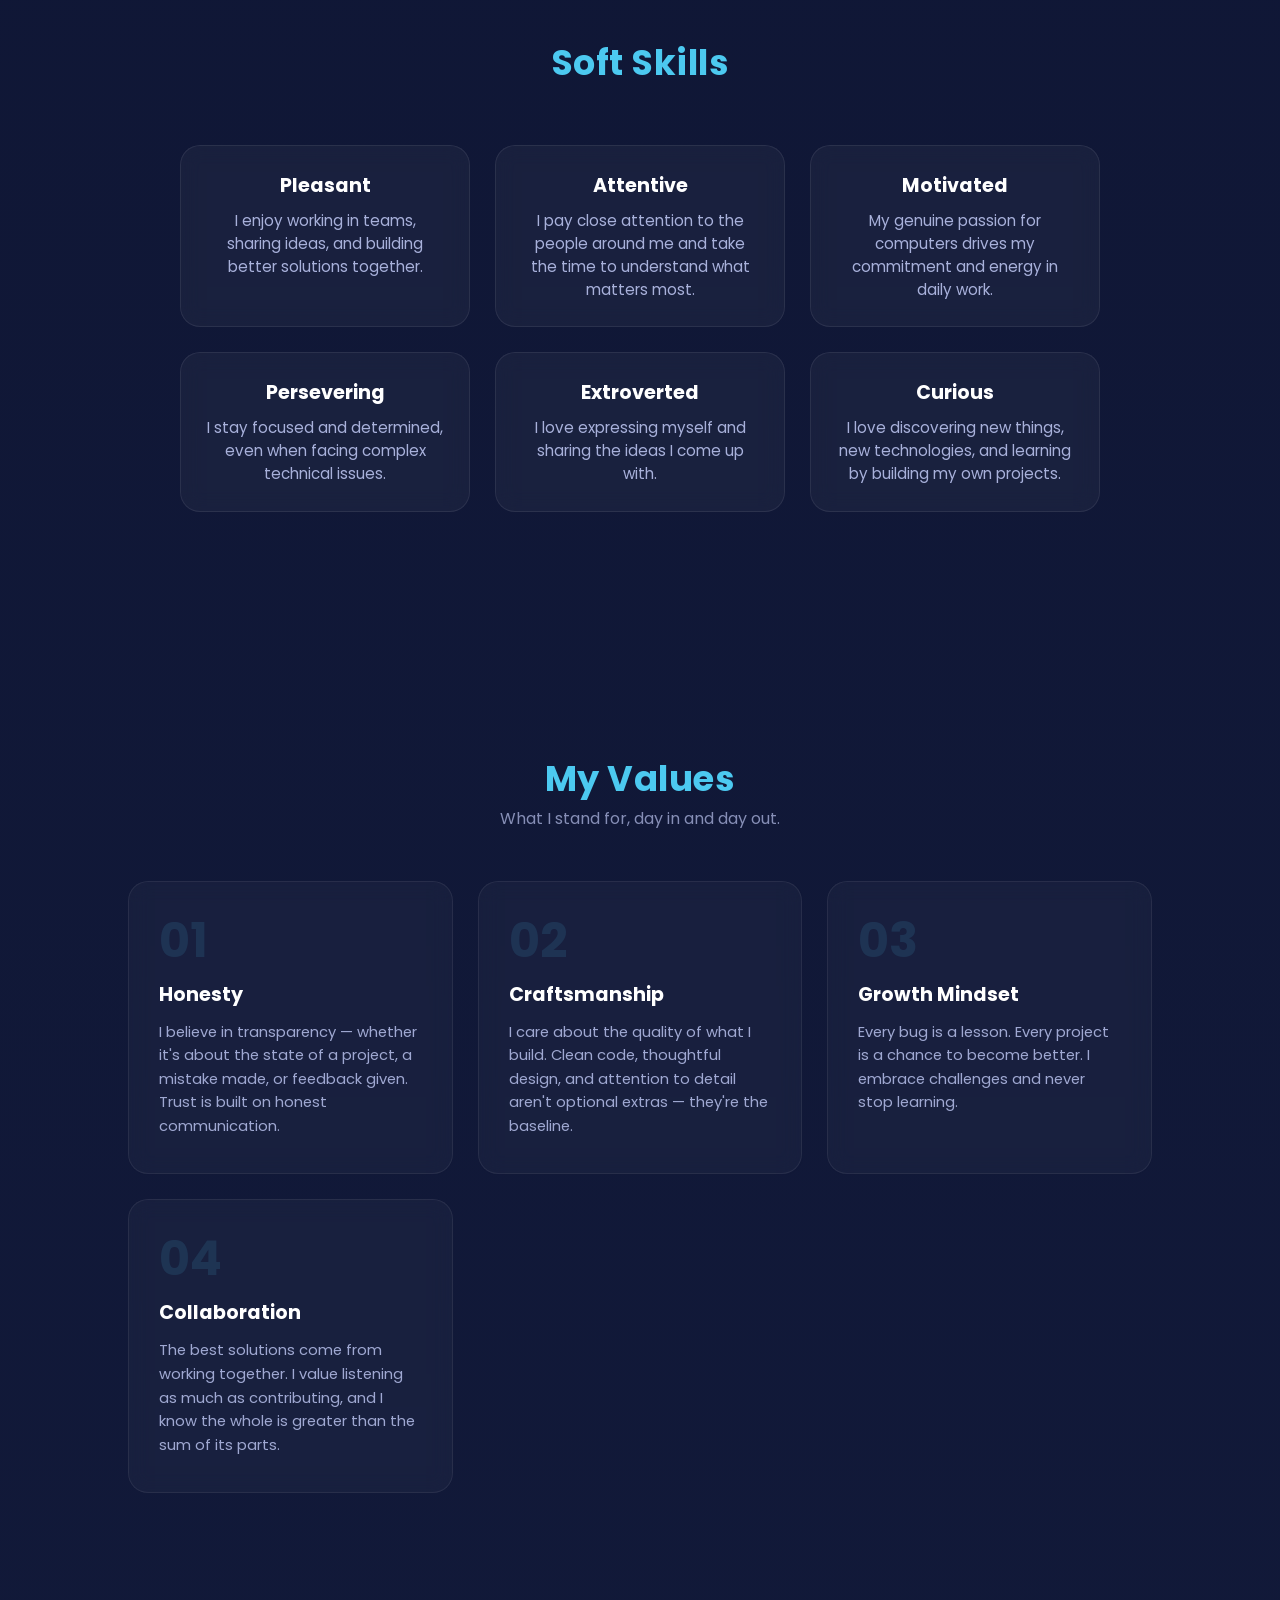
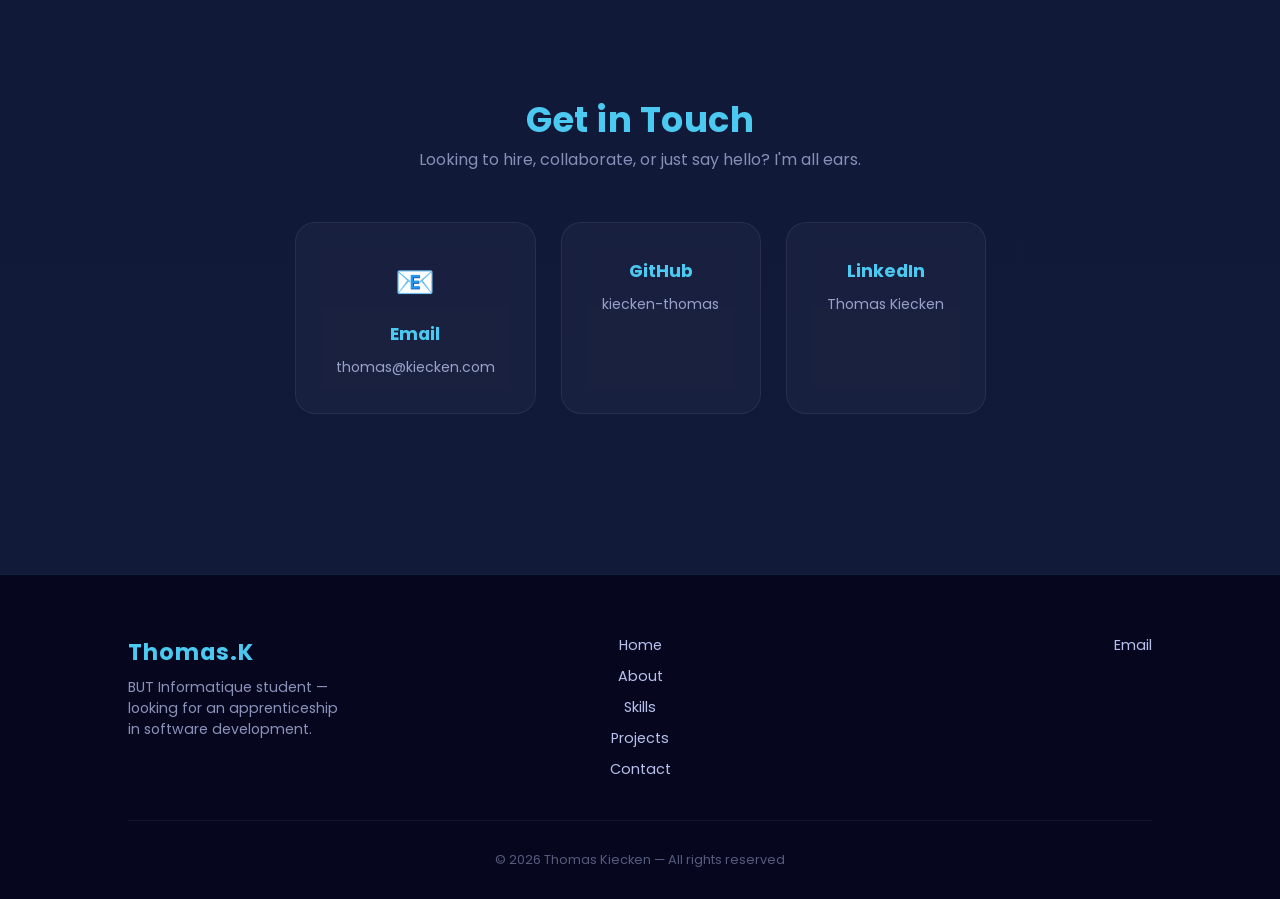
==== commit 892ff3b5: "Update index.html" ====
--- a/index.html
+++ b/index.html
@@ -451,7 +451,7 @@
 
         <div class="footer-social">
             <a href="mailto:thomas@kiecken.com">
-                <span class="social-icon">📧</span> Email
+                Email
             </a>
             <a href="https://github.com/kiecken-thomas" target="_blank">
             </a>
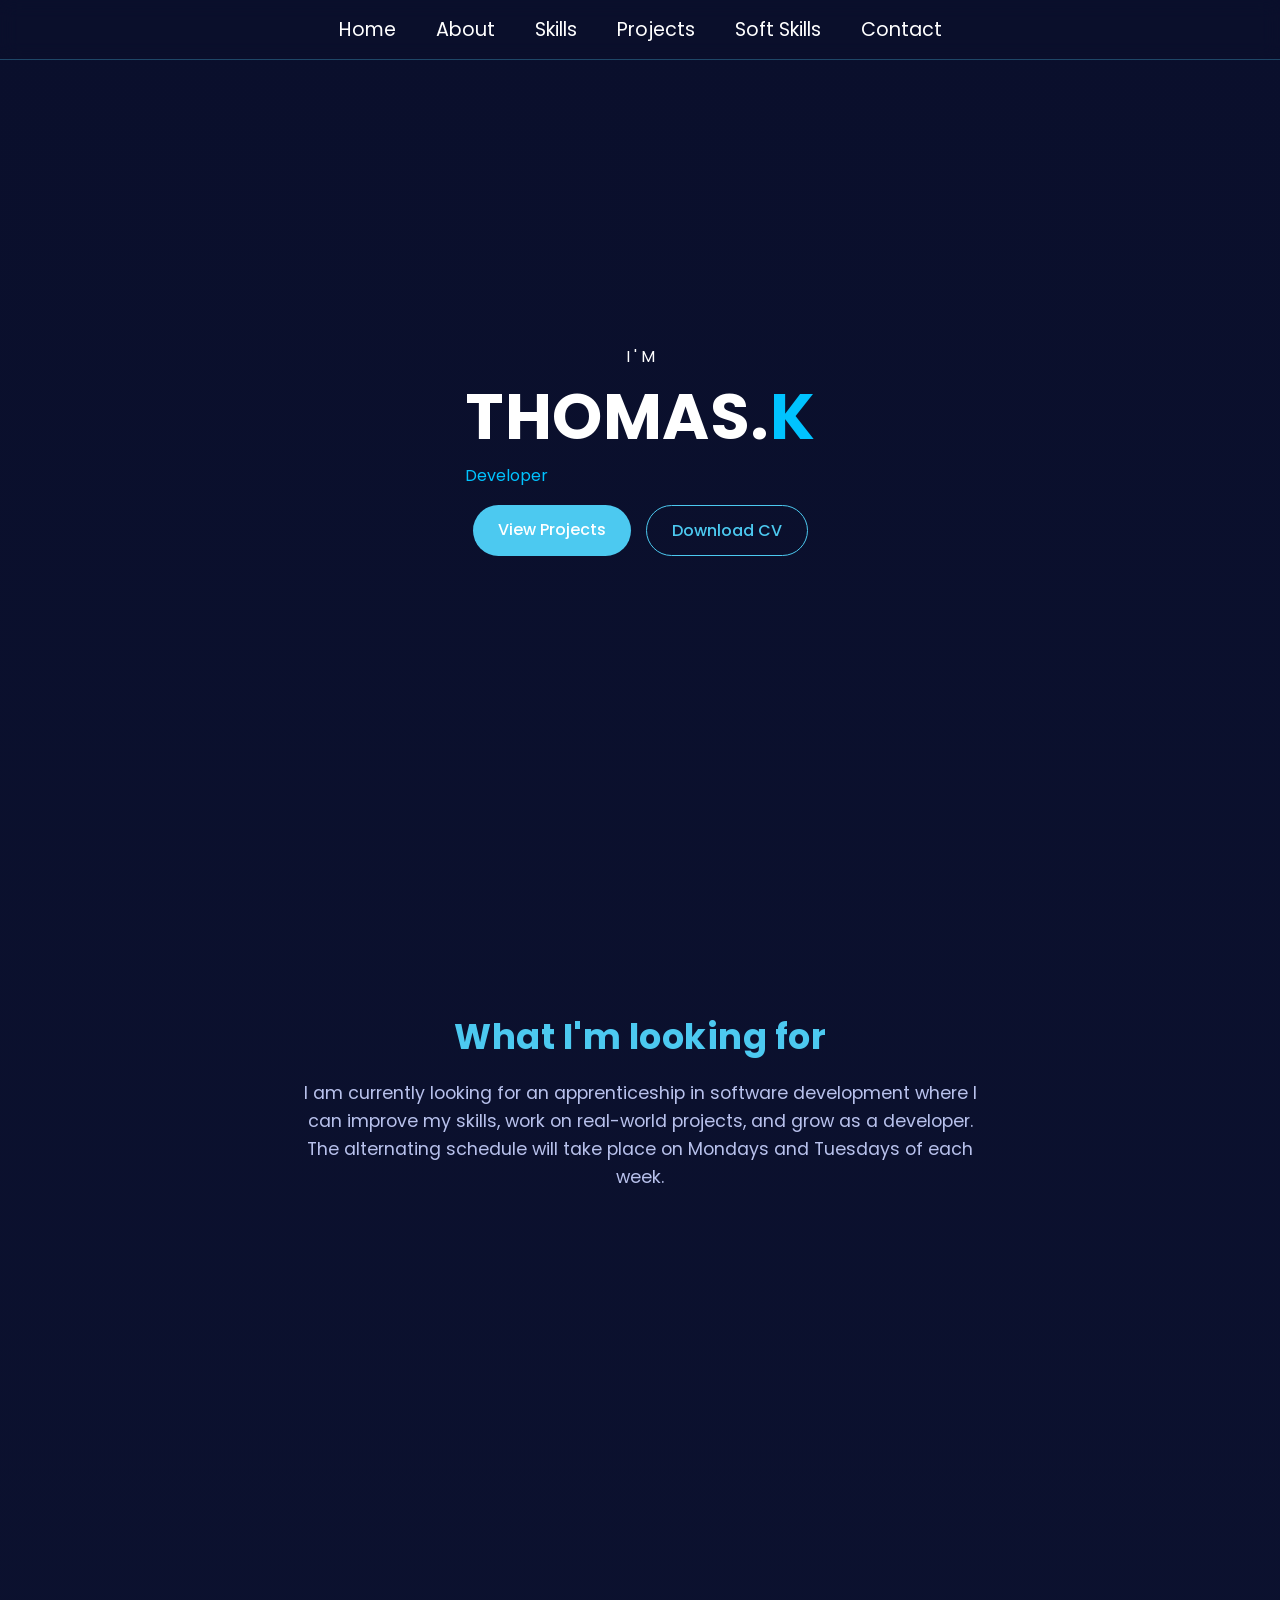
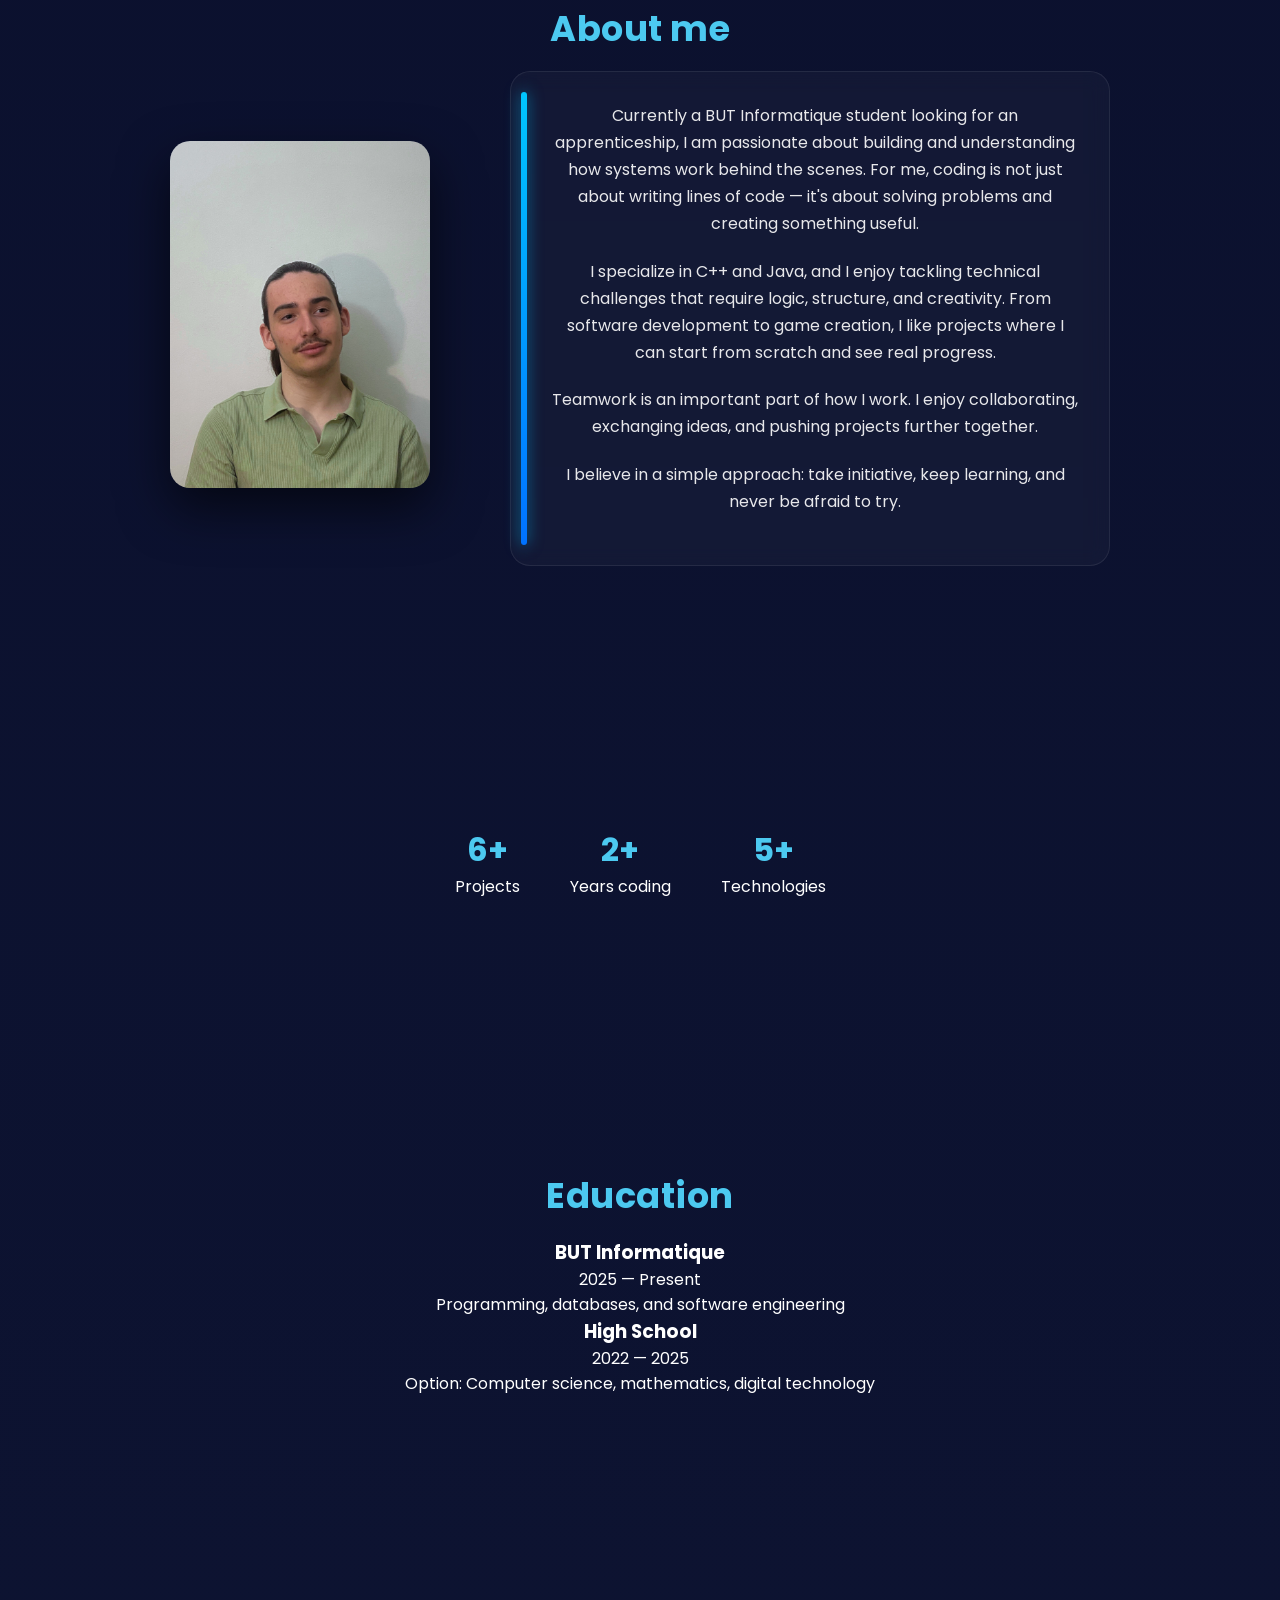
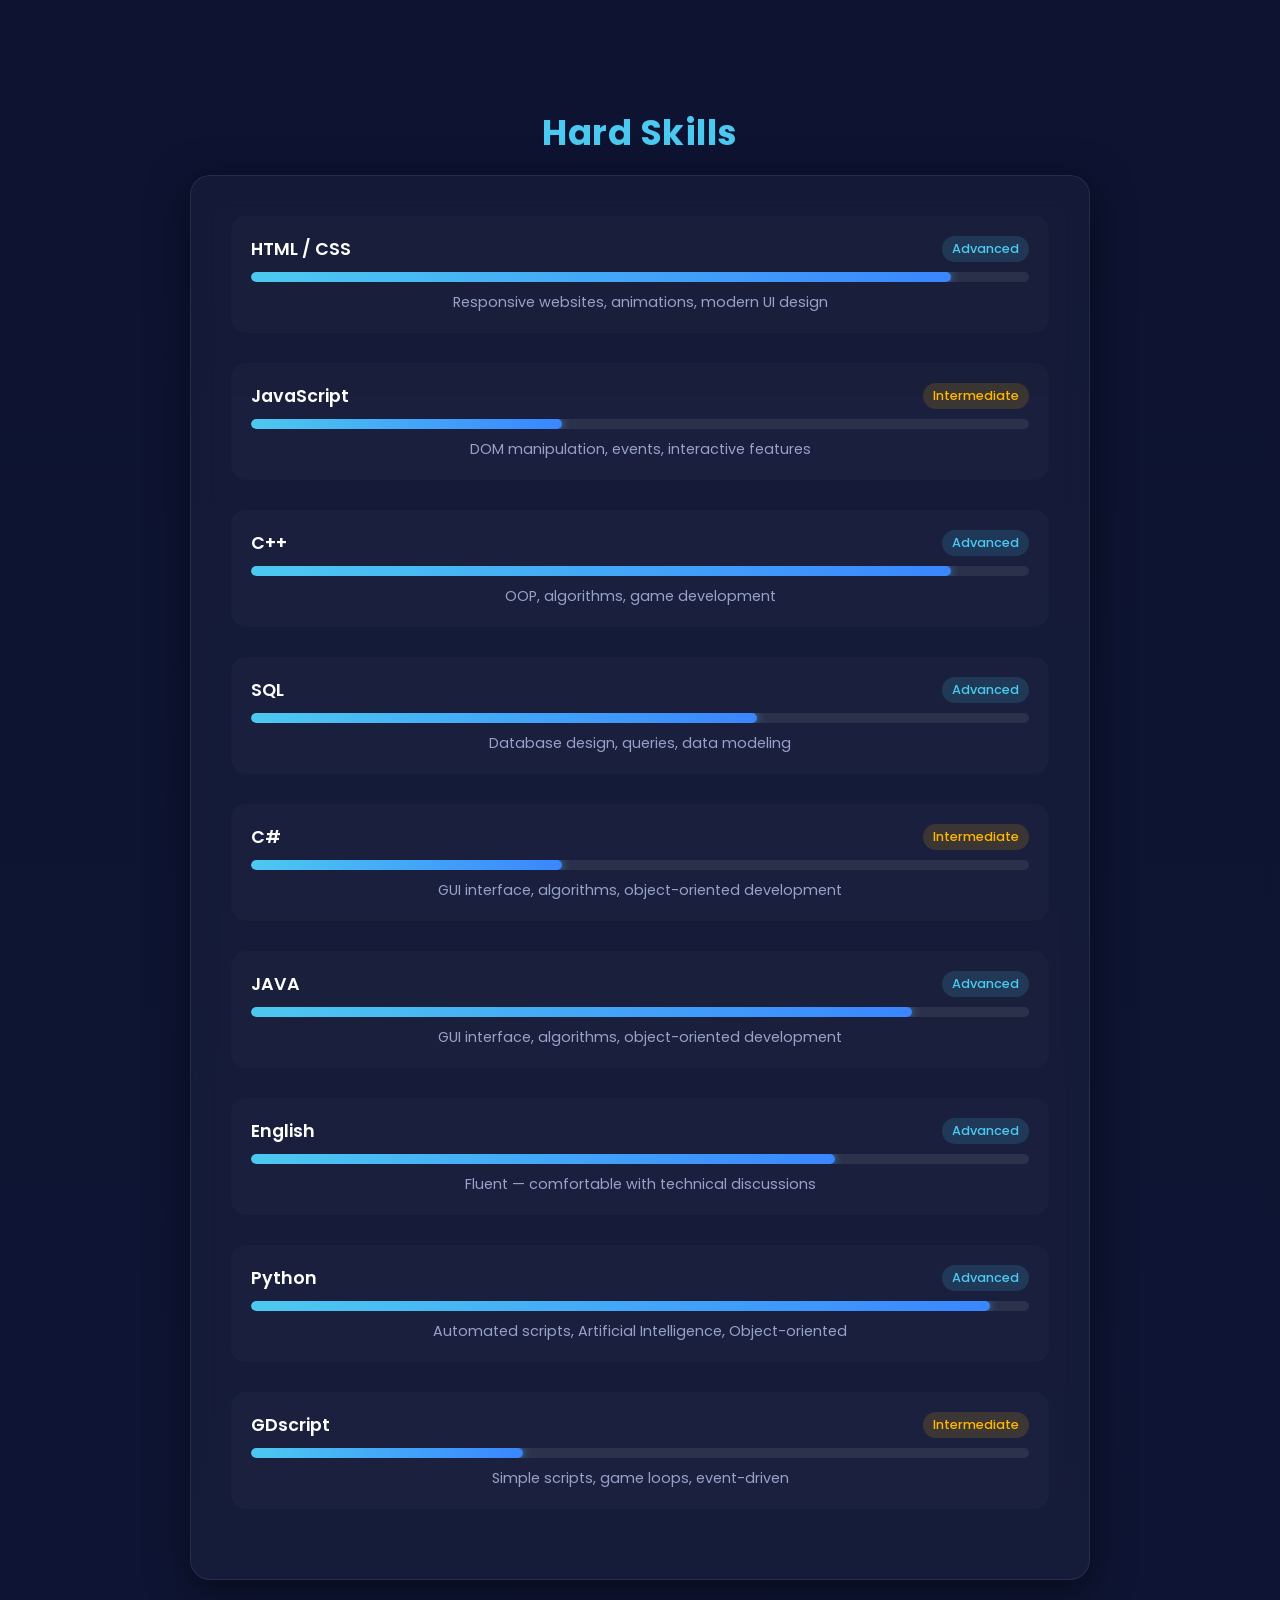
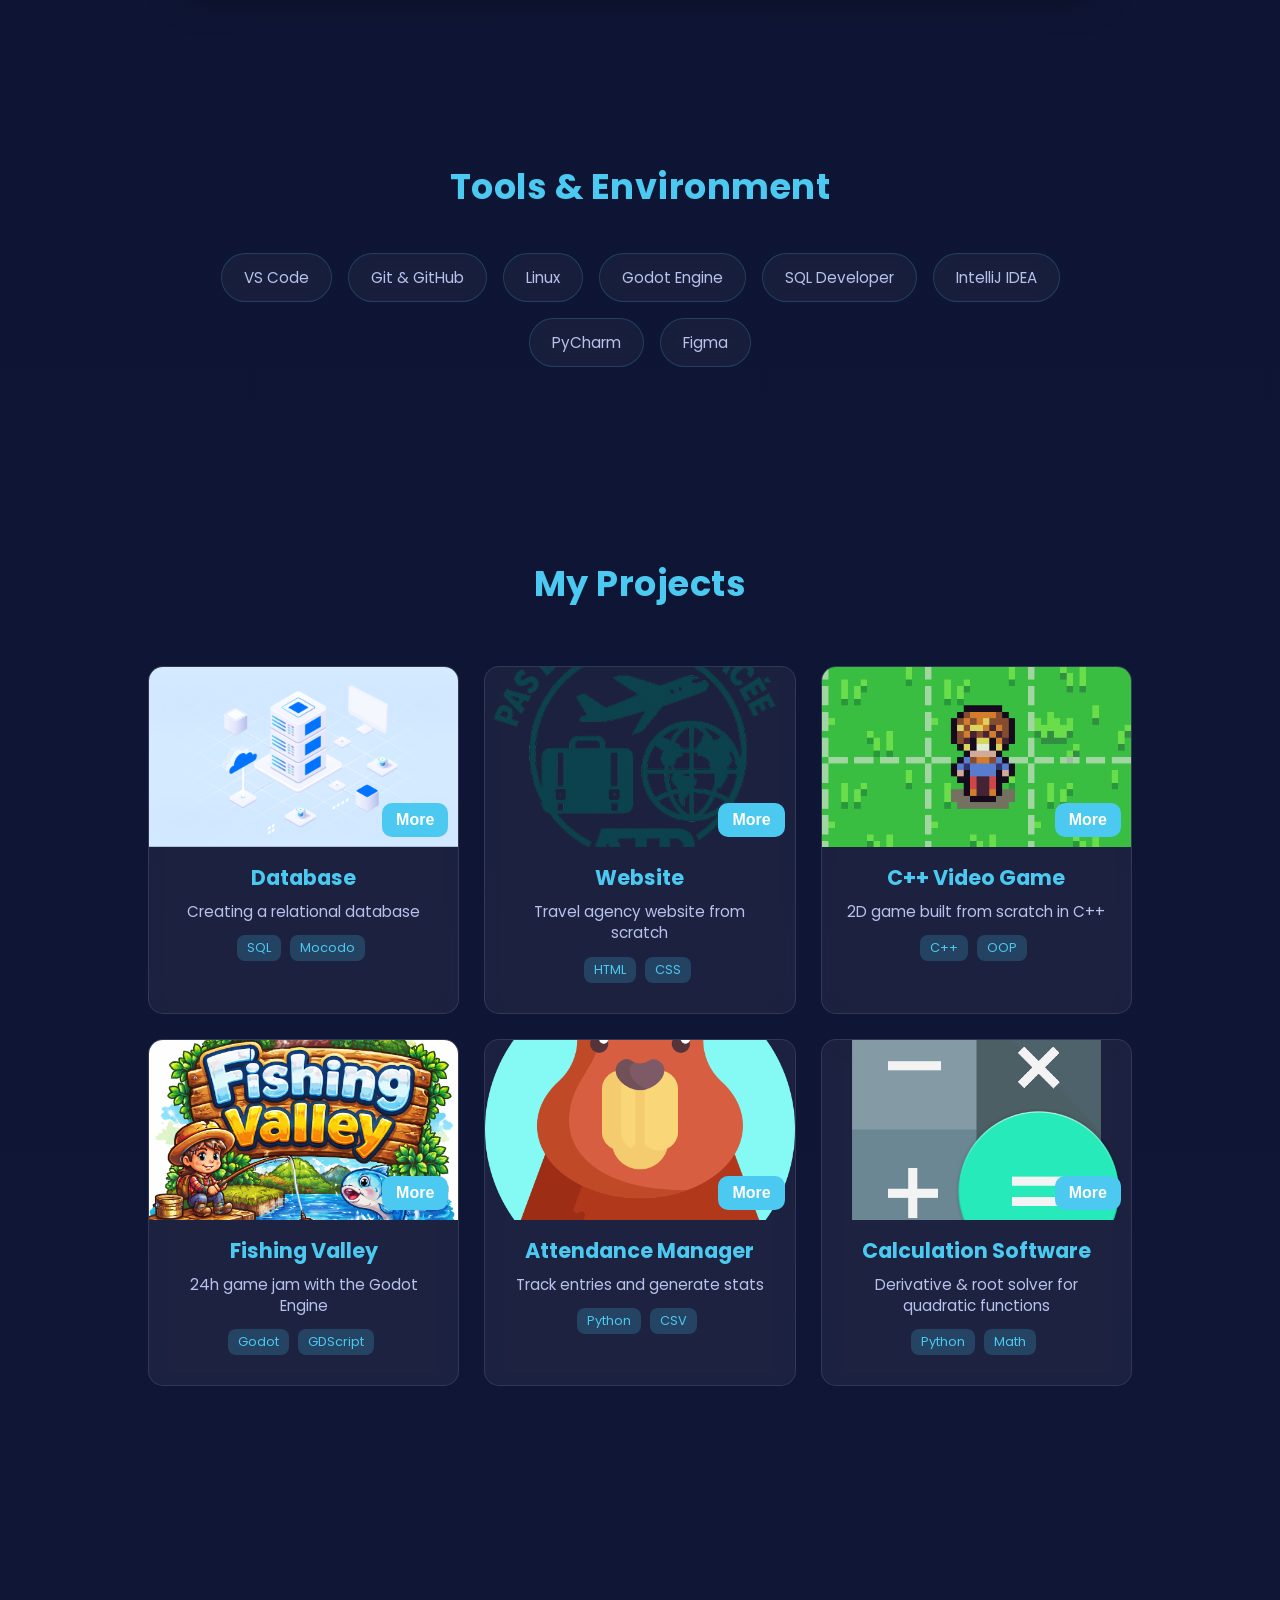
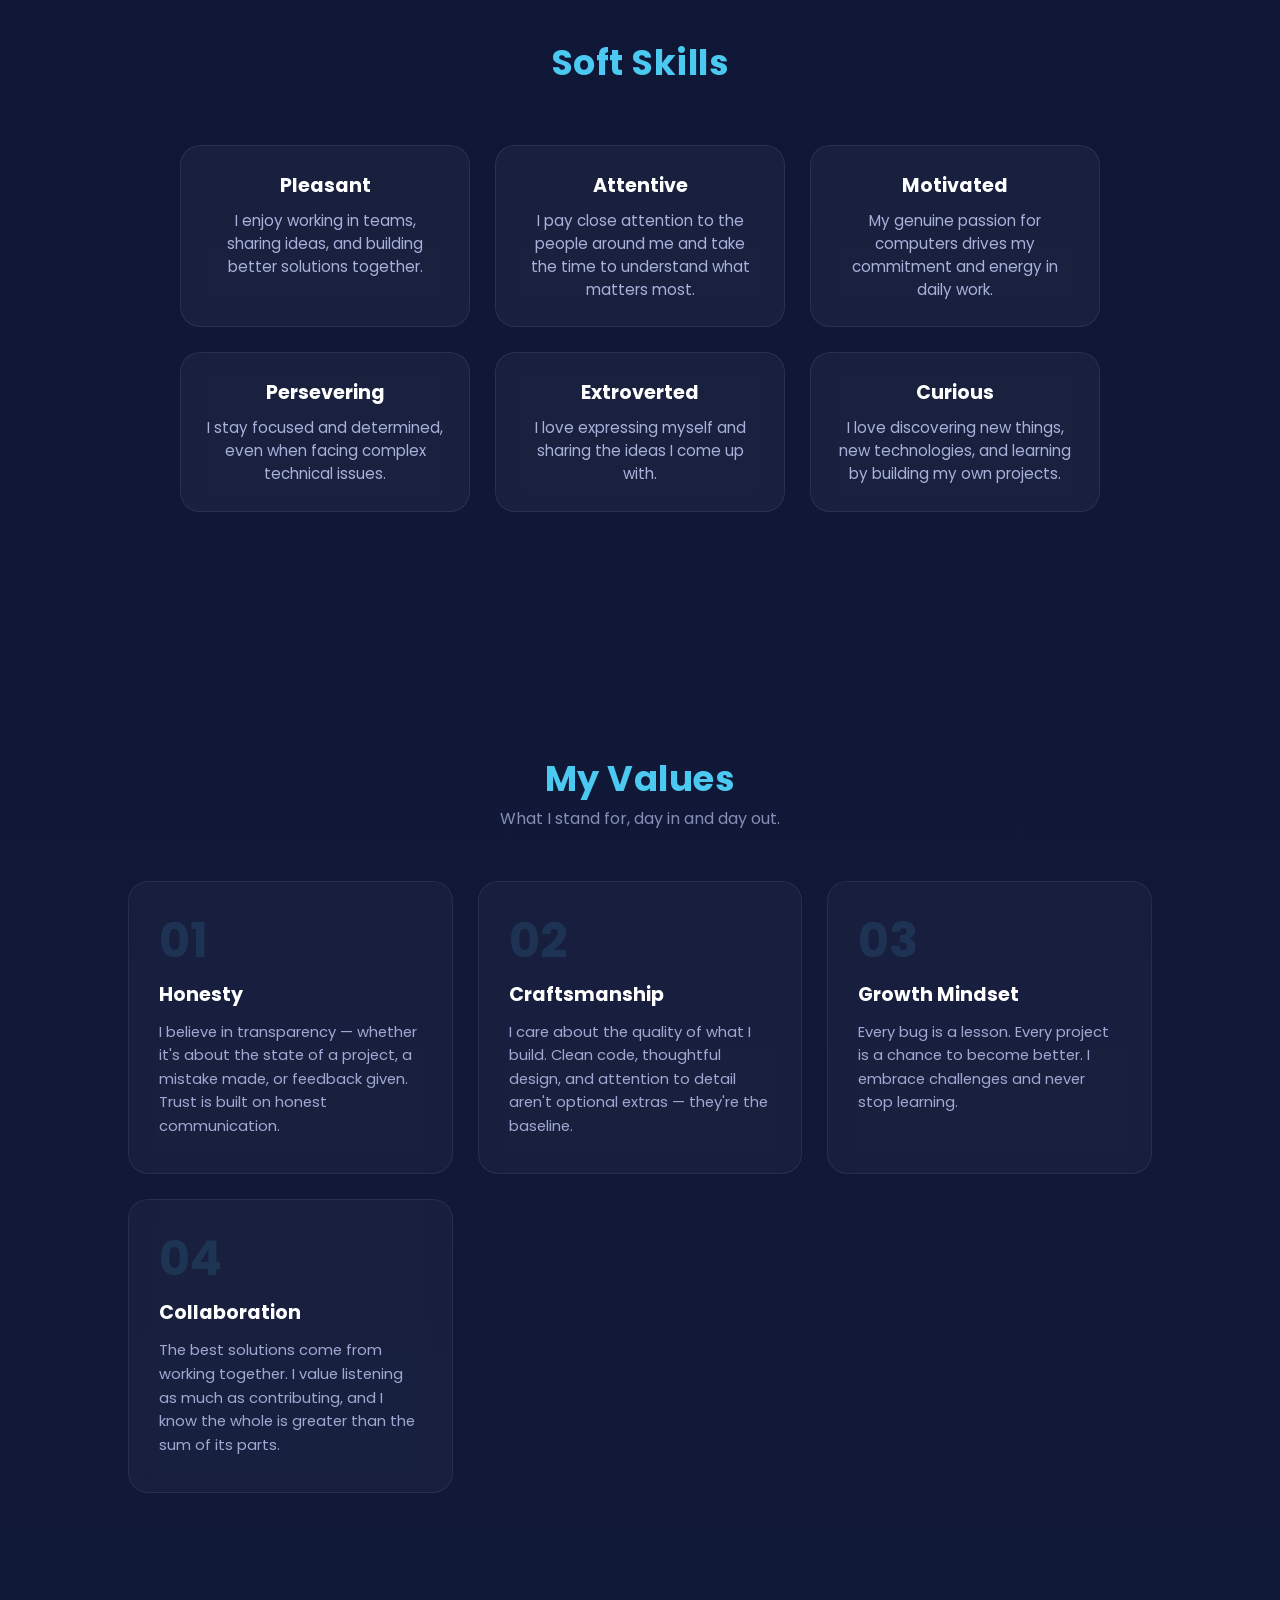
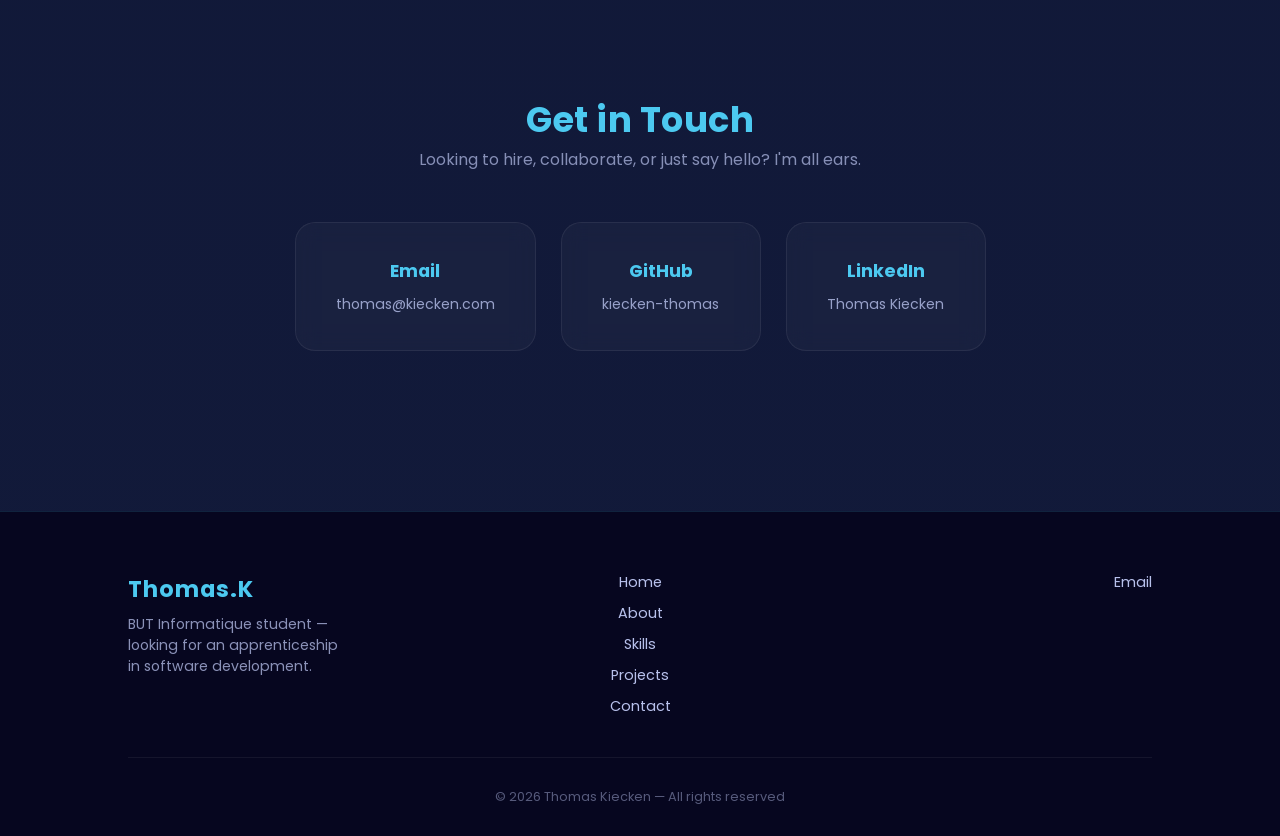
==== commit 1f1ad0d9: "Update index.html" ====
--- a/index.html
+++ b/index.html
@@ -407,7 +407,6 @@
     <p class="contact-subtitle">Looking to hire, collaborate, or just say hello? I'm all ears.</p>
     <div class="contact-cards">
         <a href="mailto:thomas@kiecken.com" class="contact-card">
-            <div class="contact-icon">📧</div>
             <h3>Email</h3>
             <p>thomas@kiecken.com</p>
         </a>
